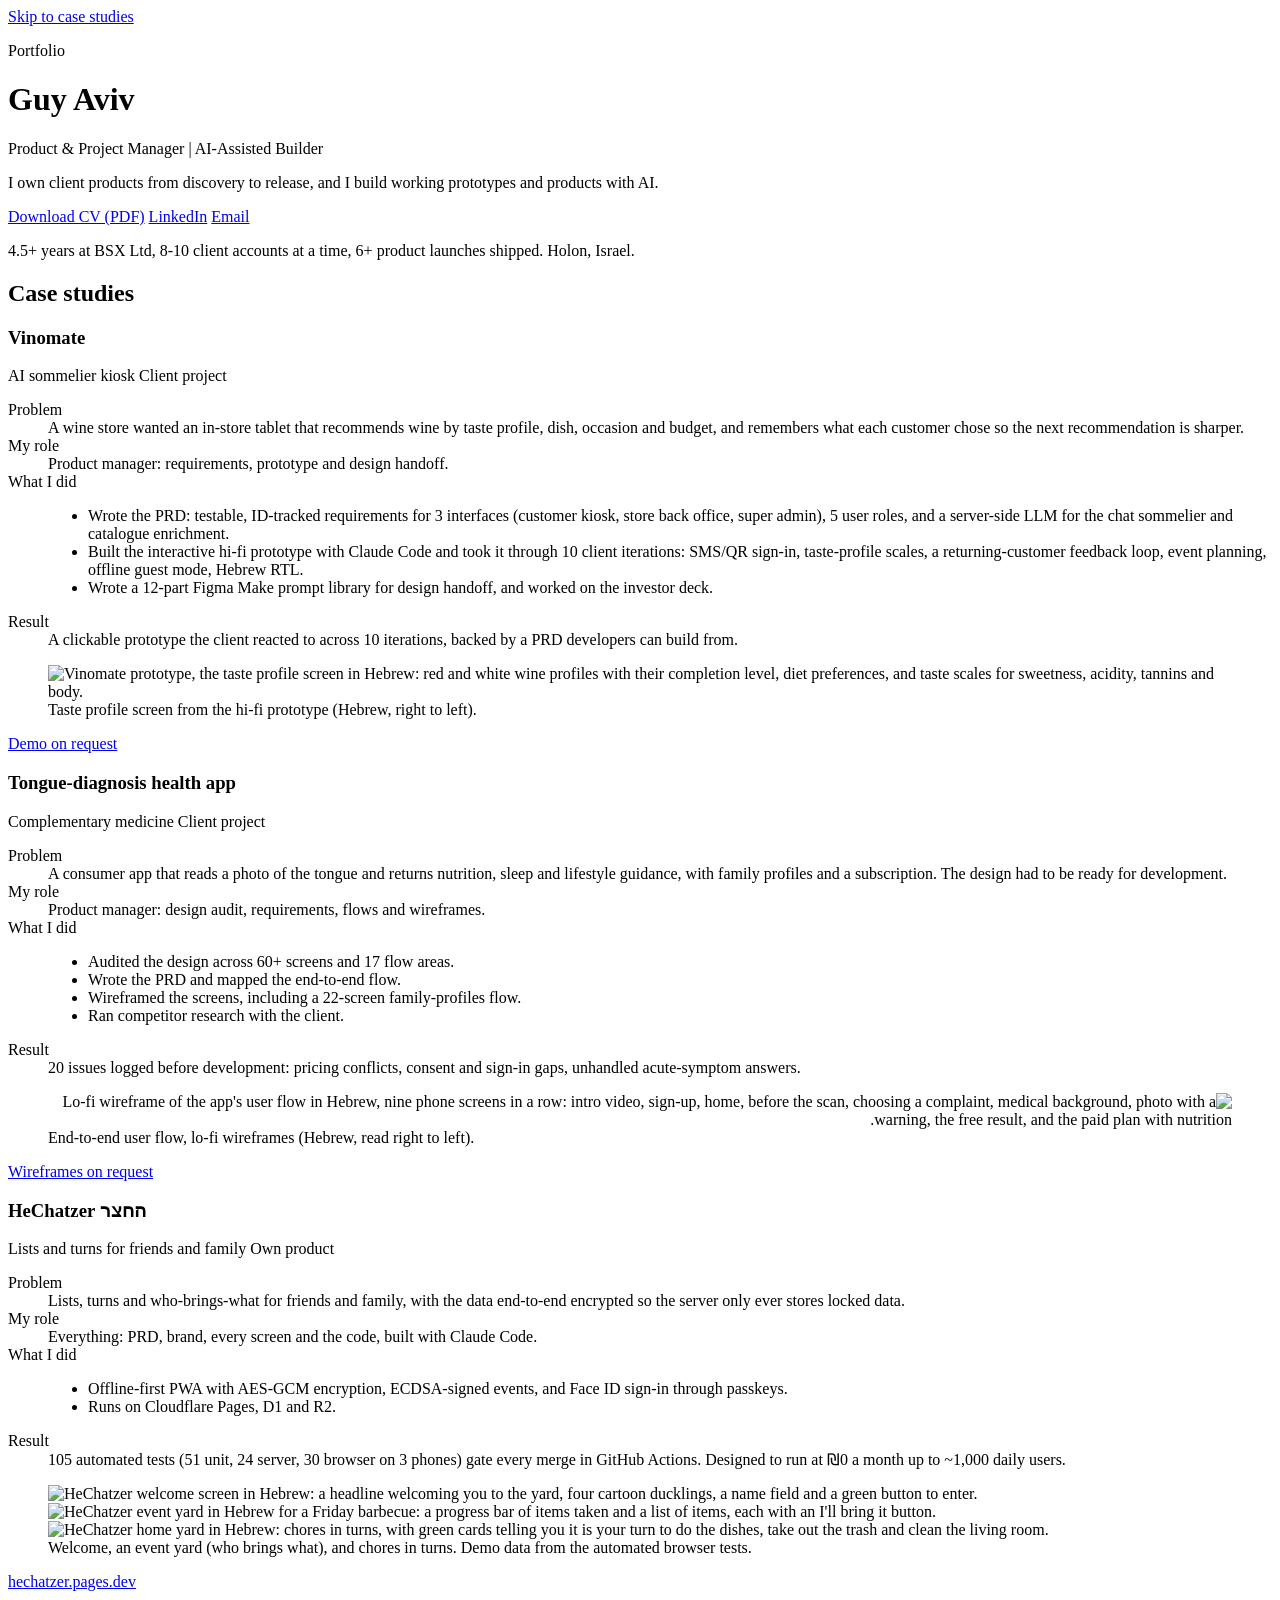
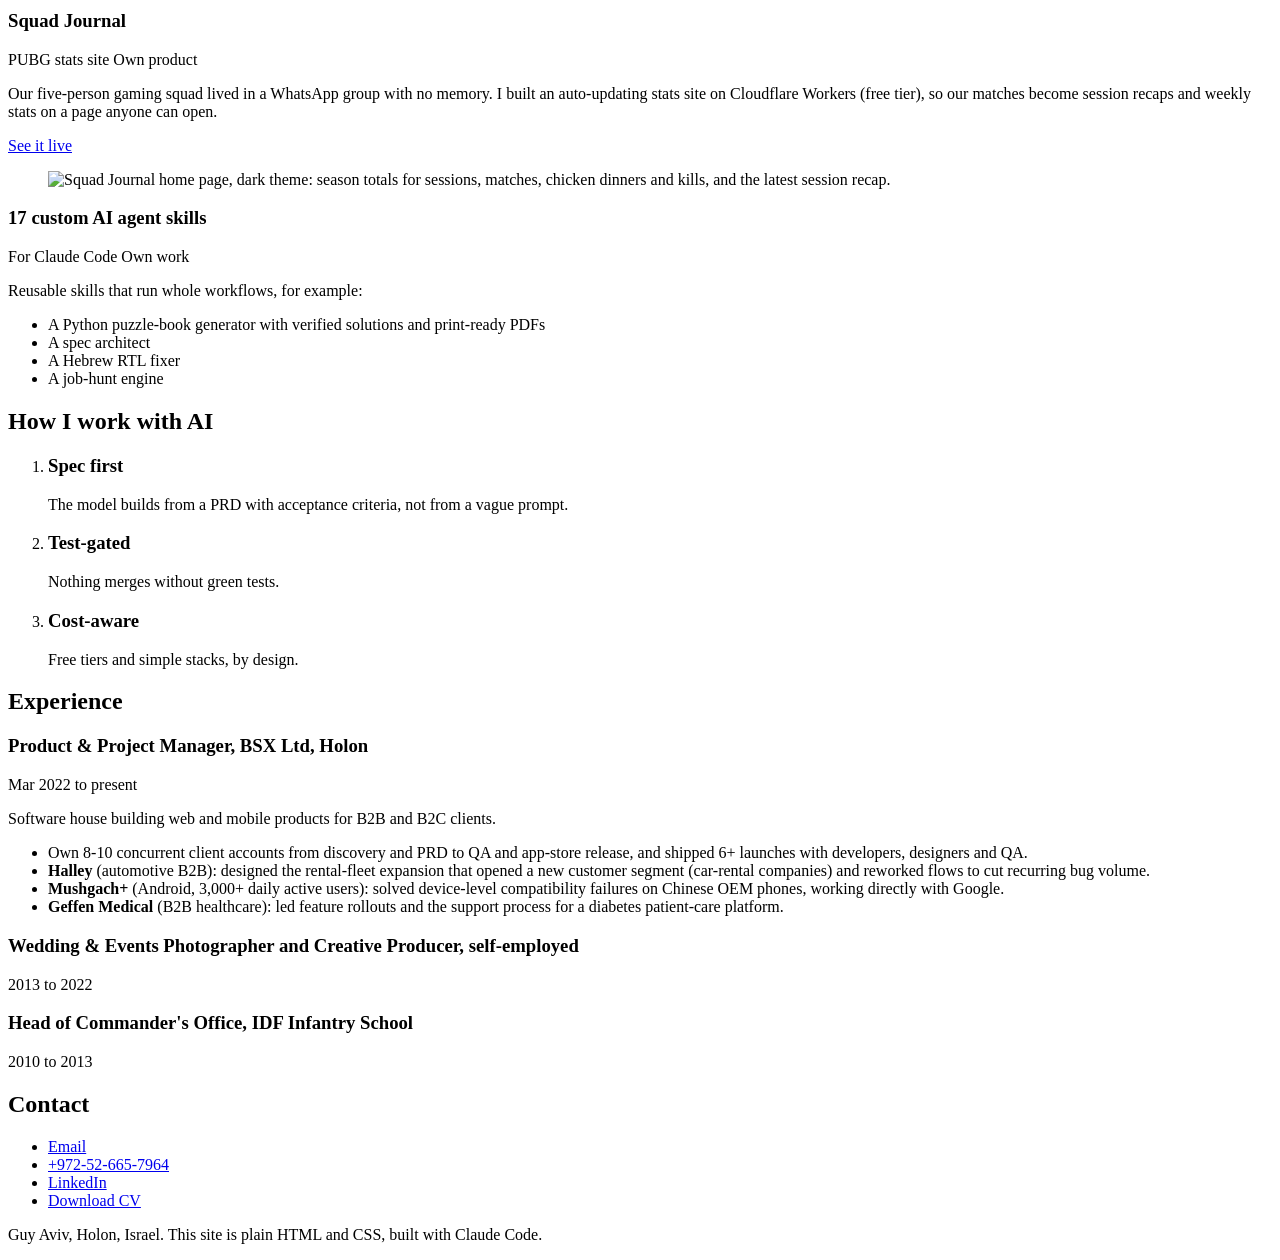
==== site/index.html @ 49d7bf49 "Updated CV PDF, compact Squad Journal card, 4.5+ years CV: years at BSX, the portfolio link as a cal" ====
<!doctype html>
<html lang="en" dir="ltr">
<head>
<meta charset="utf-8">
<meta name="viewport" content="width=device-width, initial-scale=1, viewport-fit=cover">
<title>Guy Aviv | Product &amp; Project Manager</title>
<meta name="description" content="Product and project manager who owns client products from discovery to release, and builds working prototypes and products with AI. Case studies: Vinomate, a tongue-diagnosis health app, HeChatzer, Squad Journal.">
<meta name="robots" content="noindex">
<meta name="theme-color" content="#ffffff">
<link rel="canonical" href="https://guyaviv.pages.dev/">
<meta property="og:type" content="website">
<meta property="og:url" content="https://guyaviv.pages.dev/">
<meta property="og:title" content="Guy Aviv | Product &amp; Project Manager, AI-Assisted Builder">
<meta property="og:description" content="I own client products from discovery to release, and I build working prototypes and products with AI. Case studies inside.">
<meta property="og:image" content="https://guyaviv.pages.dev/og.png">
<meta property="og:image:width" content="1200">
<meta property="og:image:height" content="630">
<meta property="og:image:alt" content="Guy Aviv, Product and Project Manager, AI-Assisted Builder">
<meta name="twitter:card" content="summary_large_image">
<link rel="icon" href="/favicon.svg" type="image/svg+xml">
<link rel="preconnect" href="https://fonts.googleapis.com">
<link rel="preconnect" href="https://fonts.gstatic.com" crossorigin>
<link rel="stylesheet" href="https://fonts.googleapis.com/css2?family=Inter:wght@400;500;600;700&amp;family=JetBrains+Mono:wght@400;500&amp;display=swap">
<link rel="stylesheet" href="/style.css">
<script defer src="/site.js"></script>
<script defer src="https://static.cloudflareinsights.com/beacon.min.js" data-cf-beacon='{"token": "af52354739e8443c9c1f51a5ee0d1eed"}'></script>
</head>
<body>
<a class="skip" href="#work">Skip to case studies</a>

<header class="hero wrap">
  <p class="label">Portfolio</p>
  <h1>Guy Aviv</h1>
  <p class="role">Product &amp; Project Manager | AI-Assisted Builder</p>
  <p class="lead">I own client products from discovery to release, and I build working prototypes and products with AI.</p>
  <div class="actions">
    <a class="btn primary" href="/Guy-Aviv-CV.pdf" download>Download CV (PDF)</a>
    <a class="btn" href="https://www.linkedin.com/in/guy-aviv-project-manager/" rel="noopener">LinkedIn</a>
    <a class="btn" href="#contact" data-mail>Email</a>
  </div>
  <p class="meta">4.5+ years at BSX Ltd, 8-10 client accounts at a time, 6+ product launches shipped. Holon, Israel.</p>
</header>

<main>
  <section id="work" class="wrap" aria-labelledby="work-h">
    <h2 id="work-h" class="label">Case studies</h2>

    <article class="case" aria-labelledby="c-vino">
      <div class="case-head">
        <h3 id="c-vino">Vinomate</h3>
        <p class="kind">AI sommelier kiosk <span class="tag">Client project</span></p>
      </div>
      <dl class="facts">
        <div><dt>Problem</dt><dd>A wine store wanted an in-store tablet that recommends wine by taste profile, dish, occasion and budget, and remembers what each customer chose so the next recommendation is sharper.</dd></div>
        <div><dt>My role</dt><dd>Product manager: requirements, prototype and design handoff.</dd></div>
        <div><dt>What I did</dt><dd>
          <ul>
            <li>Wrote the PRD: testable, ID-tracked requirements for 3 interfaces (customer kiosk, store back office, super admin), 5 user roles, and a server-side LLM for the chat sommelier and catalogue enrichment.</li>
            <li>Built the interactive hi-fi prototype with Claude Code and took it through 10 client iterations: SMS/QR sign-in, taste-profile scales, a returning-customer feedback loop, event planning, offline guest mode, Hebrew RTL.</li>
            <li>Wrote a 12-part Figma Make prompt library for design handoff, and worked on the investor deck.</li>
          </ul>
        </dd></div>
        <div><dt>Result</dt><dd>A clickable prototype the client reacted to across 10 iterations, backed by a PRD developers can build from.</dd></div>
      </dl>
      <figure class="shot tablet">
        <img src="/img/vinomate-taste-profile.webp" width="858" height="1144" loading="lazy" decoding="async"
             alt="Vinomate prototype, the taste profile screen in Hebrew: red and white wine profiles with their completion level, diet preferences, and taste scales for sweetness, acidity, tannins and body.">
        <figcaption>Taste profile screen from the hi-fi prototype (Hebrew, right to left).</figcaption>
      </figure>
      <p class="link"><a href="#contact" data-mail="Vinomate demo">Demo on request</a></p>
    </article>

    <article class="case" aria-labelledby="c-tongue">
      <div class="case-head">
        <h3 id="c-tongue">Tongue-diagnosis health app</h3>
        <p class="kind">Complementary medicine <span class="tag">Client project</span></p>
      </div>
      <dl class="facts">
        <div><dt>Problem</dt><dd>A consumer app that reads a photo of the tongue and returns nutrition, sleep and lifestyle guidance, with family profiles and a subscription. The design had to be ready for development.</dd></div>
        <div><dt>My role</dt><dd>Product manager: design audit, requirements, flows and wireframes.</dd></div>
        <div><dt>What I did</dt><dd>
          <ul>
            <li>Audited the design across 60+ screens and 17 flow areas.</li>
            <li>Wrote the PRD and mapped the end-to-end flow.</li>
            <li>Wireframed the screens, including a 22-screen family-profiles flow.</li>
            <li>Ran competitor research with the client.</li>
          </ul>
        </dd></div>
        <div><dt>Result</dt><dd>20 issues logged before development: pricing conflicts, consent and sign-in gaps, unhandled acute-symptom answers.</dd></div>
      </dl>
      <figure class="shot wide">
        <div class="scroller" dir="rtl" tabindex="0" role="region" aria-label="User flow wireframe, scrolls sideways on small screens">
        <img src="/img/tongue-flow-map.webp" width="1260" height="300" loading="lazy" decoding="async"
             alt="Lo-fi wireframe of the app's user flow in Hebrew, nine phone screens in a row: intro video, sign-up, home, before the scan, choosing a complaint, medical background, photo with a warning, the free result, and the paid plan with nutrition.">
        </div>
        <figcaption>End-to-end user flow, lo-fi wireframes (Hebrew, read right to left).</figcaption>
      </figure>
      <p class="link"><a href="#contact" data-mail="Tongue app wireframes">Wireframes on request</a></p>
    </article>

    <article class="case" aria-labelledby="c-chatzer">
      <div class="case-head">
        <h3 id="c-chatzer">HeChatzer <bdi lang="he">החצר</bdi></h3>
        <p class="kind">Lists and turns for friends and family <span class="tag own">Own product</span></p>
      </div>
      <dl class="facts">
        <div><dt>Problem</dt><dd>Lists, turns and who-brings-what for friends and family, with the data end-to-end encrypted so the server only ever stores locked data.</dd></div>
        <div><dt>My role</dt><dd>Everything: PRD, brand, every screen and the code, built with Claude Code.</dd></div>
        <div><dt>What I did</dt><dd>
          <ul>
            <li>Offline-first PWA with AES-GCM encryption, ECDSA-signed events, and Face ID sign-in through passkeys.</li>
            <li>Runs on Cloudflare Pages, D1 and R2.</li>
          </ul>
        </dd></div>
        <div><dt>Result</dt><dd>105 automated tests (51 unit, 24 server, 30 browser on 3 phones) gate every merge in GitHub Actions. Designed to run at ₪0 a month up to ~1,000 daily users.</dd></div>
      </dl>
      <figure class="shot phones">
        <img src="/img/hechatzer-welcome.webp" width="585" height="1266" loading="lazy" decoding="async"
             alt="HeChatzer welcome screen in Hebrew: a headline welcoming you to the yard, four cartoon ducklings, a name field and a green button to enter.">
        <img src="/img/hechatzer-event.webp" width="585" height="1266" loading="lazy" decoding="async"
             alt="HeChatzer event yard in Hebrew for a Friday barbecue: a progress bar of items taken and a list of items, each with an I'll bring it button.">
        <img src="/img/hechatzer-turns.webp" width="585" height="1266" loading="lazy" decoding="async"
             alt="HeChatzer home yard in Hebrew: chores in turns, with green cards telling you it is your turn to do the dishes, take out the trash and clean the living room.">
        <figcaption>Welcome, an event yard (who brings what), and chores in turns. Demo data from the automated browser tests.</figcaption>
      </figure>
      <p class="link"><a href="https://hechatzer.pages.dev/" rel="noopener">hechatzer.pages.dev</a></p>
    </article>

    <article class="case compact side" aria-labelledby="c-squad">
      <div>
        <div class="case-head">
          <h3 id="c-squad">Squad Journal</h3>
          <p class="kind">PUBG stats site <span class="tag own">Own product</span></p>
        </div>
        <p>Our five-person gaming squad lived in a WhatsApp group with no memory. I built an auto-updating stats site on Cloudflare Workers (free tier), so our matches become session recaps and weekly stats on a page anyone can open.</p>
        <p class="link"><a href="https://squad-journal.guyyyy15-web.workers.dev/" rel="noopener">See it live</a></p>
      </div>
      <figure class="shot">
        <img src="/img/squad-journal.webp" width="1600" height="1000" loading="lazy" decoding="async"
             alt="Squad Journal home page, dark theme: season totals for sessions, matches, chicken dinners and kills, and the latest session recap.">
      </figure>
    </article>

    <article class="case compact" aria-labelledby="c-skills">
      <div class="case-head">
        <h3 id="c-skills">17 custom AI agent skills</h3>
        <p class="kind">For Claude Code <span class="tag own">Own work</span></p>
      </div>
      <p>Reusable skills that run whole workflows, for example:</p>
      <ul class="pills">
        <li>A Python puzzle-book generator with verified solutions and print-ready PDFs</li>
        <li>A spec architect</li>
        <li>A Hebrew RTL fixer</li>
        <li>A job-hunt engine</li>
      </ul>
    </article>
  </section>

  <section id="ai" class="wrap" aria-labelledby="ai-h">
    <h2 id="ai-h" class="label">How I work with AI</h2>
    <ol class="principles">
      <li><h3>Spec first</h3><p>The model builds from a PRD with acceptance criteria, not from a vague prompt.</p></li>
      <li><h3>Test-gated</h3><p>Nothing merges without green tests.</p></li>
      <li><h3>Cost-aware</h3><p>Free tiers and simple stacks, by design.</p></li>
    </ol>
  </section>

  <section id="experience" class="wrap" aria-labelledby="exp-h">
    <h2 id="exp-h" class="label">Experience</h2>
    <div class="job">
      <div class="job-head">
        <h3>Product &amp; Project Manager, <span class="org">BSX Ltd, Holon</span></h3>
        <p class="when">Mar 2022 to present</p>
      </div>
      <p class="muted">Software house building web and mobile products for B2B and B2C clients.</p>
      <ul>
        <li>Own 8-10 concurrent client accounts from discovery and PRD to QA and app-store release, and shipped 6+ launches with developers, designers and QA.</li>
        <li><strong>Halley</strong> (automotive B2B): designed the rental-fleet expansion that opened a new customer segment (car-rental companies) and reworked flows to cut recurring bug volume.</li>
        <li><strong>Mushgach+</strong> (Android, 3,000+ daily active users): solved device-level compatibility failures on Chinese OEM phones, working directly with Google.</li>
        <li><strong>Geffen Medical</strong> (B2B healthcare): led feature rollouts and the support process for a diabetes patient-care platform.</li>
      </ul>
    </div>
    <div class="job">
      <div class="job-head">
        <h3>Wedding &amp; Events Photographer and Creative Producer, <span class="org">self-employed</span></h3>
        <p class="when">2013 to 2022</p>
      </div>
    </div>
    <div class="job">
      <div class="job-head">
        <h3>Head of Commander's Office, <span class="org">IDF Infantry School</span></h3>
        <p class="when">2010 to 2013</p>
      </div>
    </div>
  </section>
</main>

<footer id="contact" class="wrap">
  <h2 class="label">Contact</h2>
  <ul class="contact">
    <li><a href="#contact" data-mail>Email</a></li>
    <li><a href="tel:+972526657964">+972-52-665-7964</a></li>
    <li><a href="https://www.linkedin.com/in/guy-aviv-project-manager/" rel="noopener">LinkedIn</a></li>
    <li><a href="/Guy-Aviv-CV.pdf" download>Download CV</a></li>
  </ul>
  <p class="muted small">Guy Aviv, Holon, Israel. This site is plain HTML and CSS, built with Claude Code.</p>
</footer>
</body>
</html>
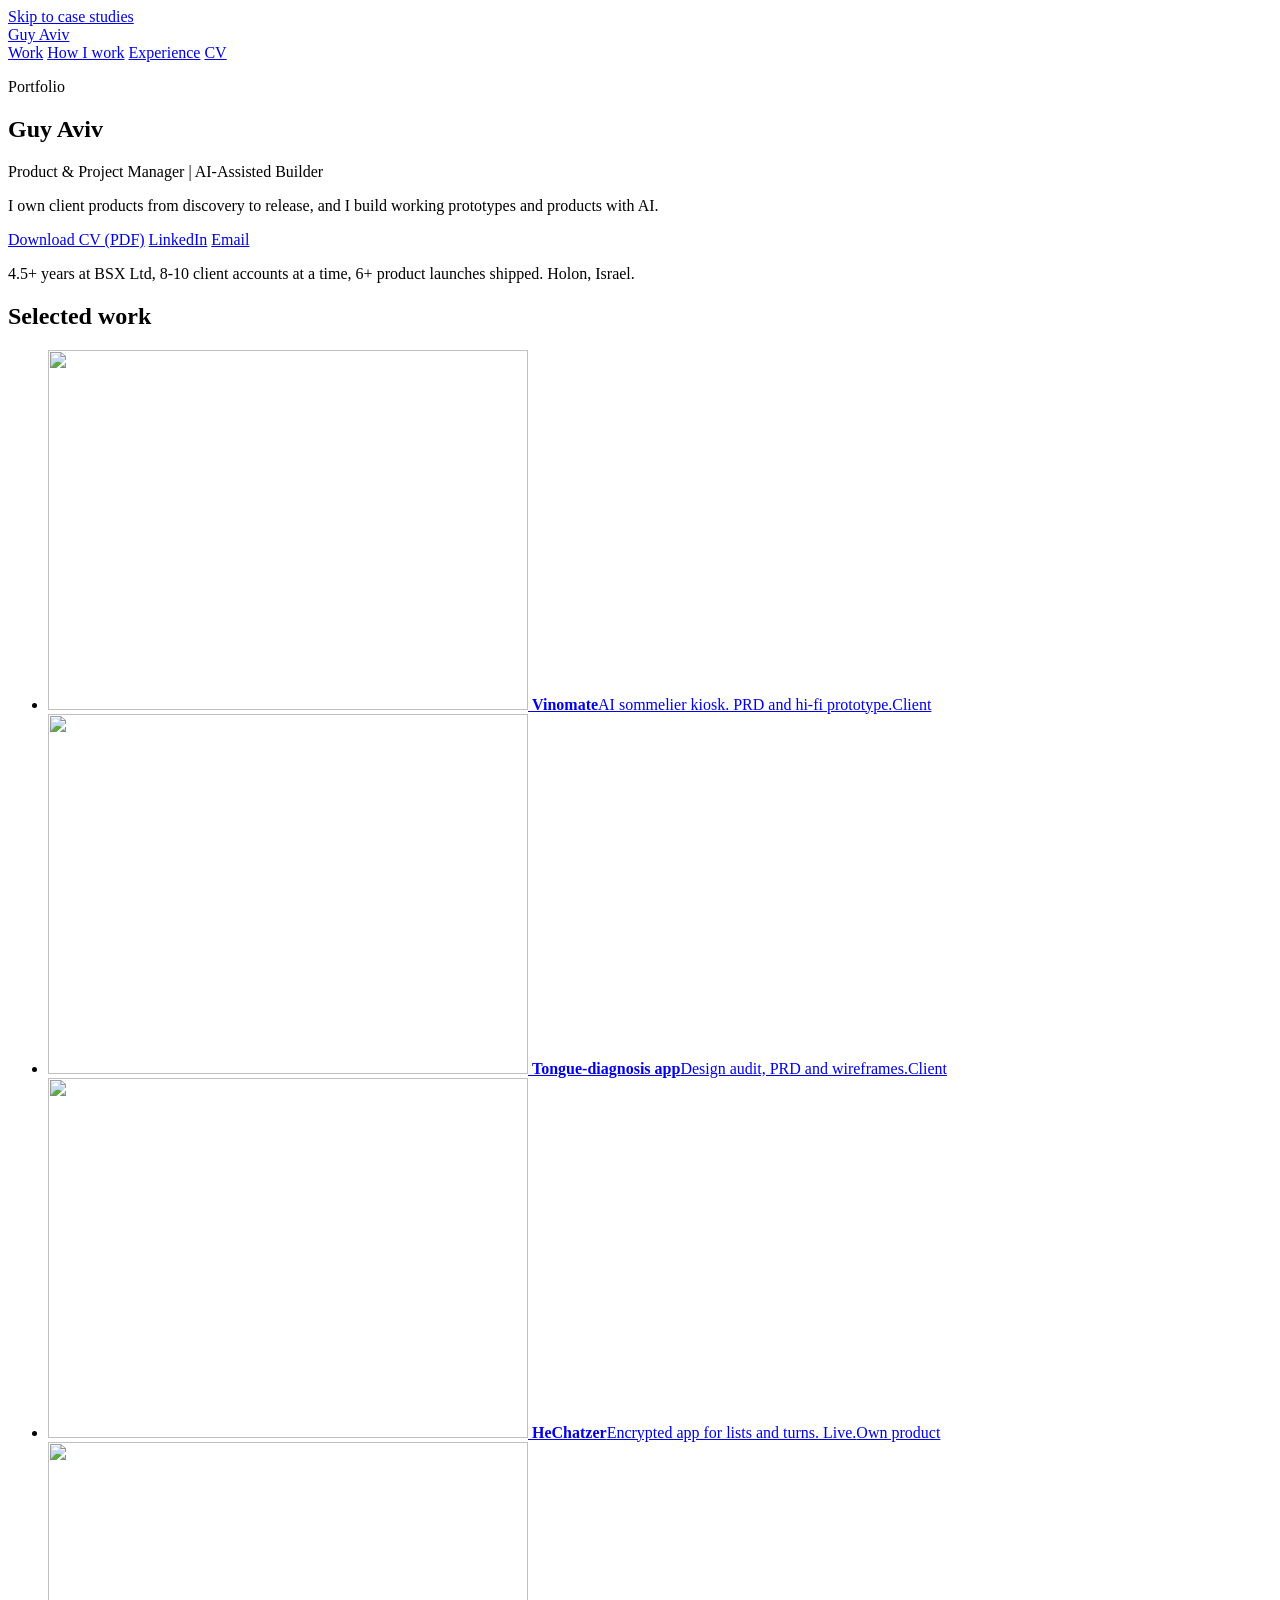
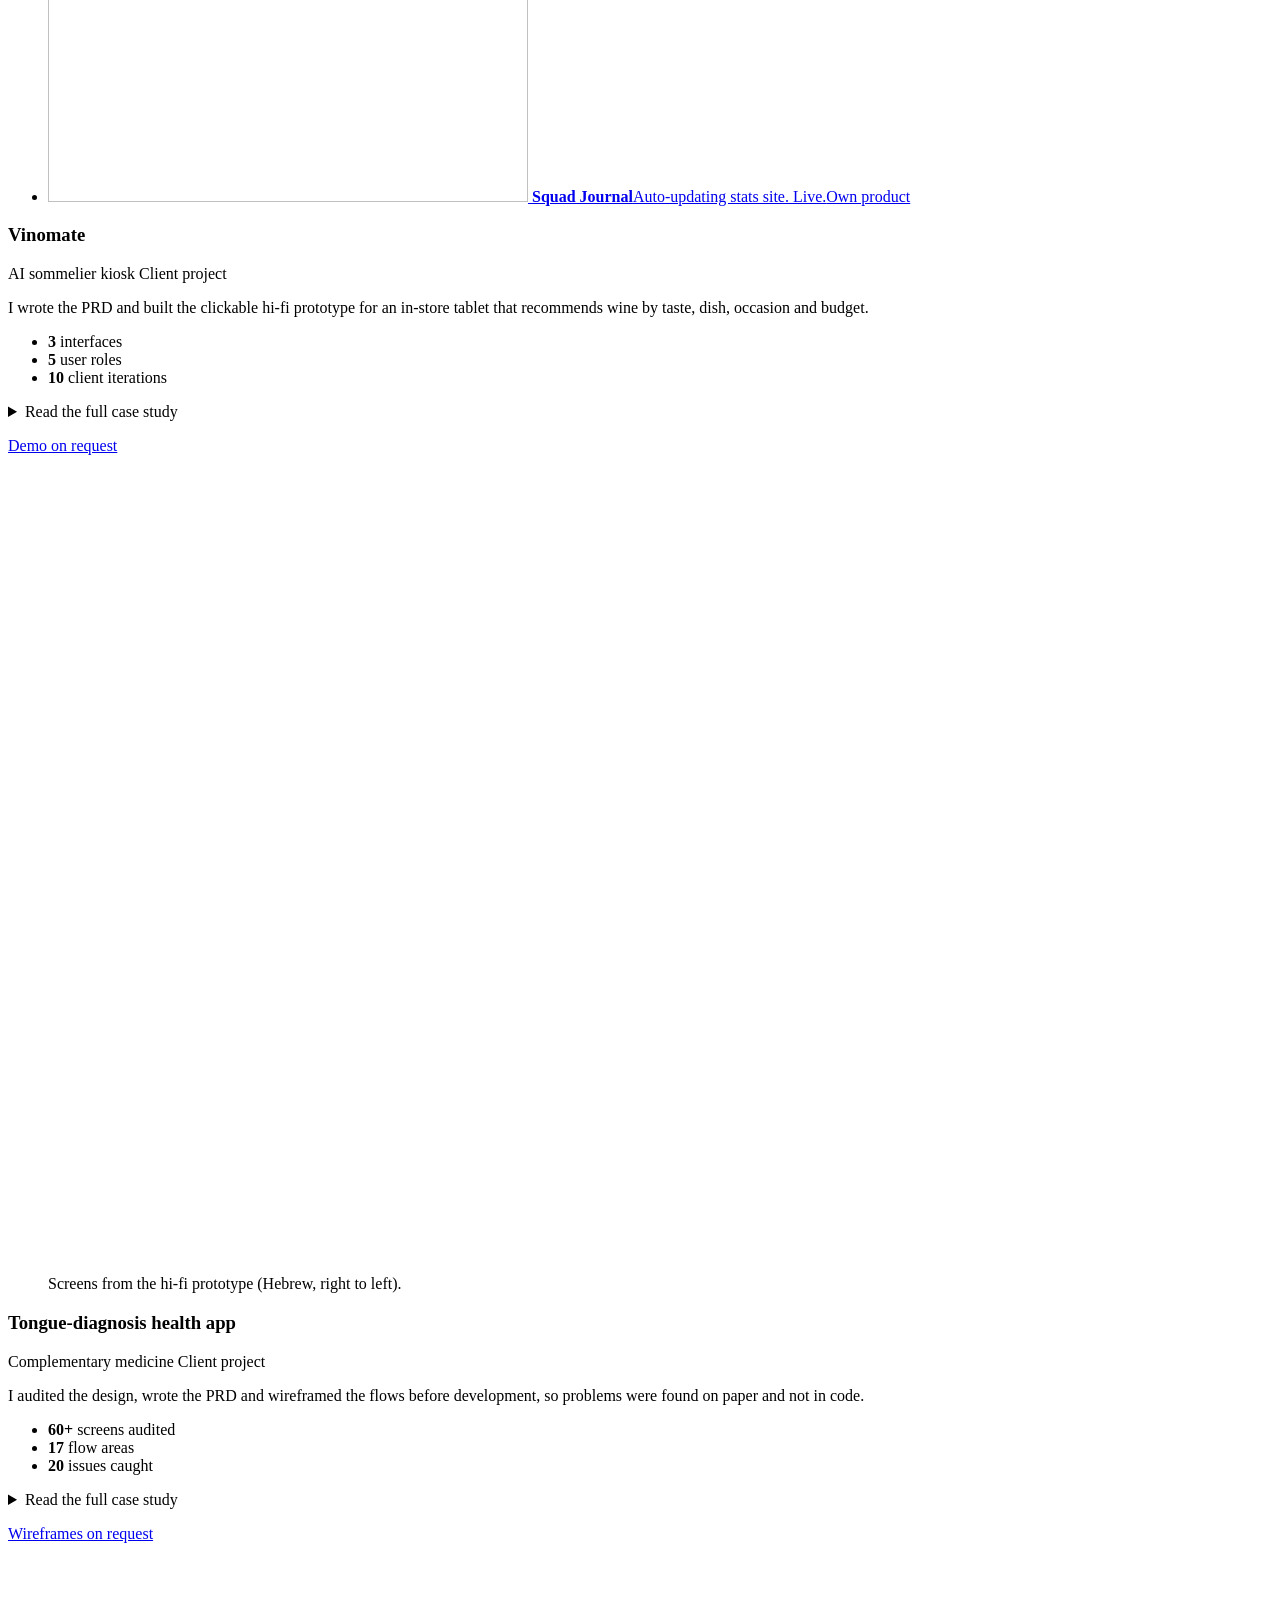
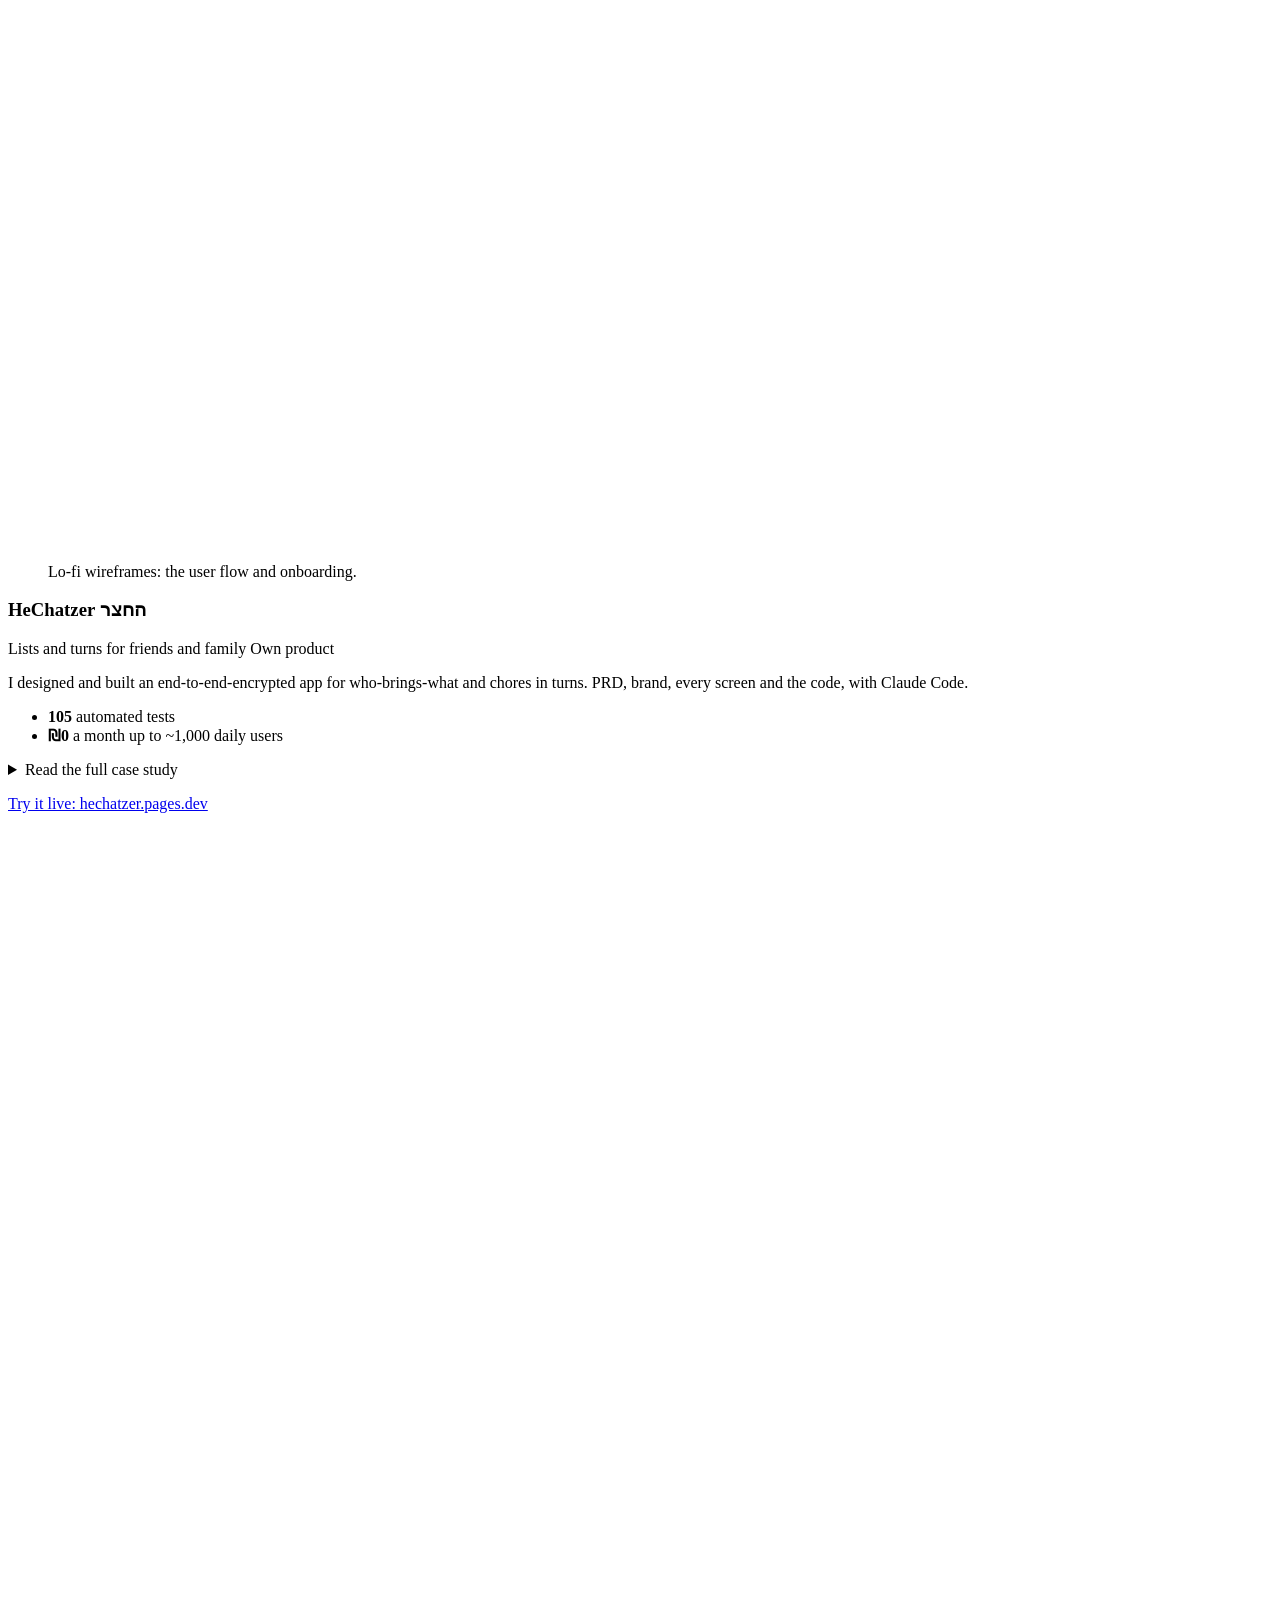
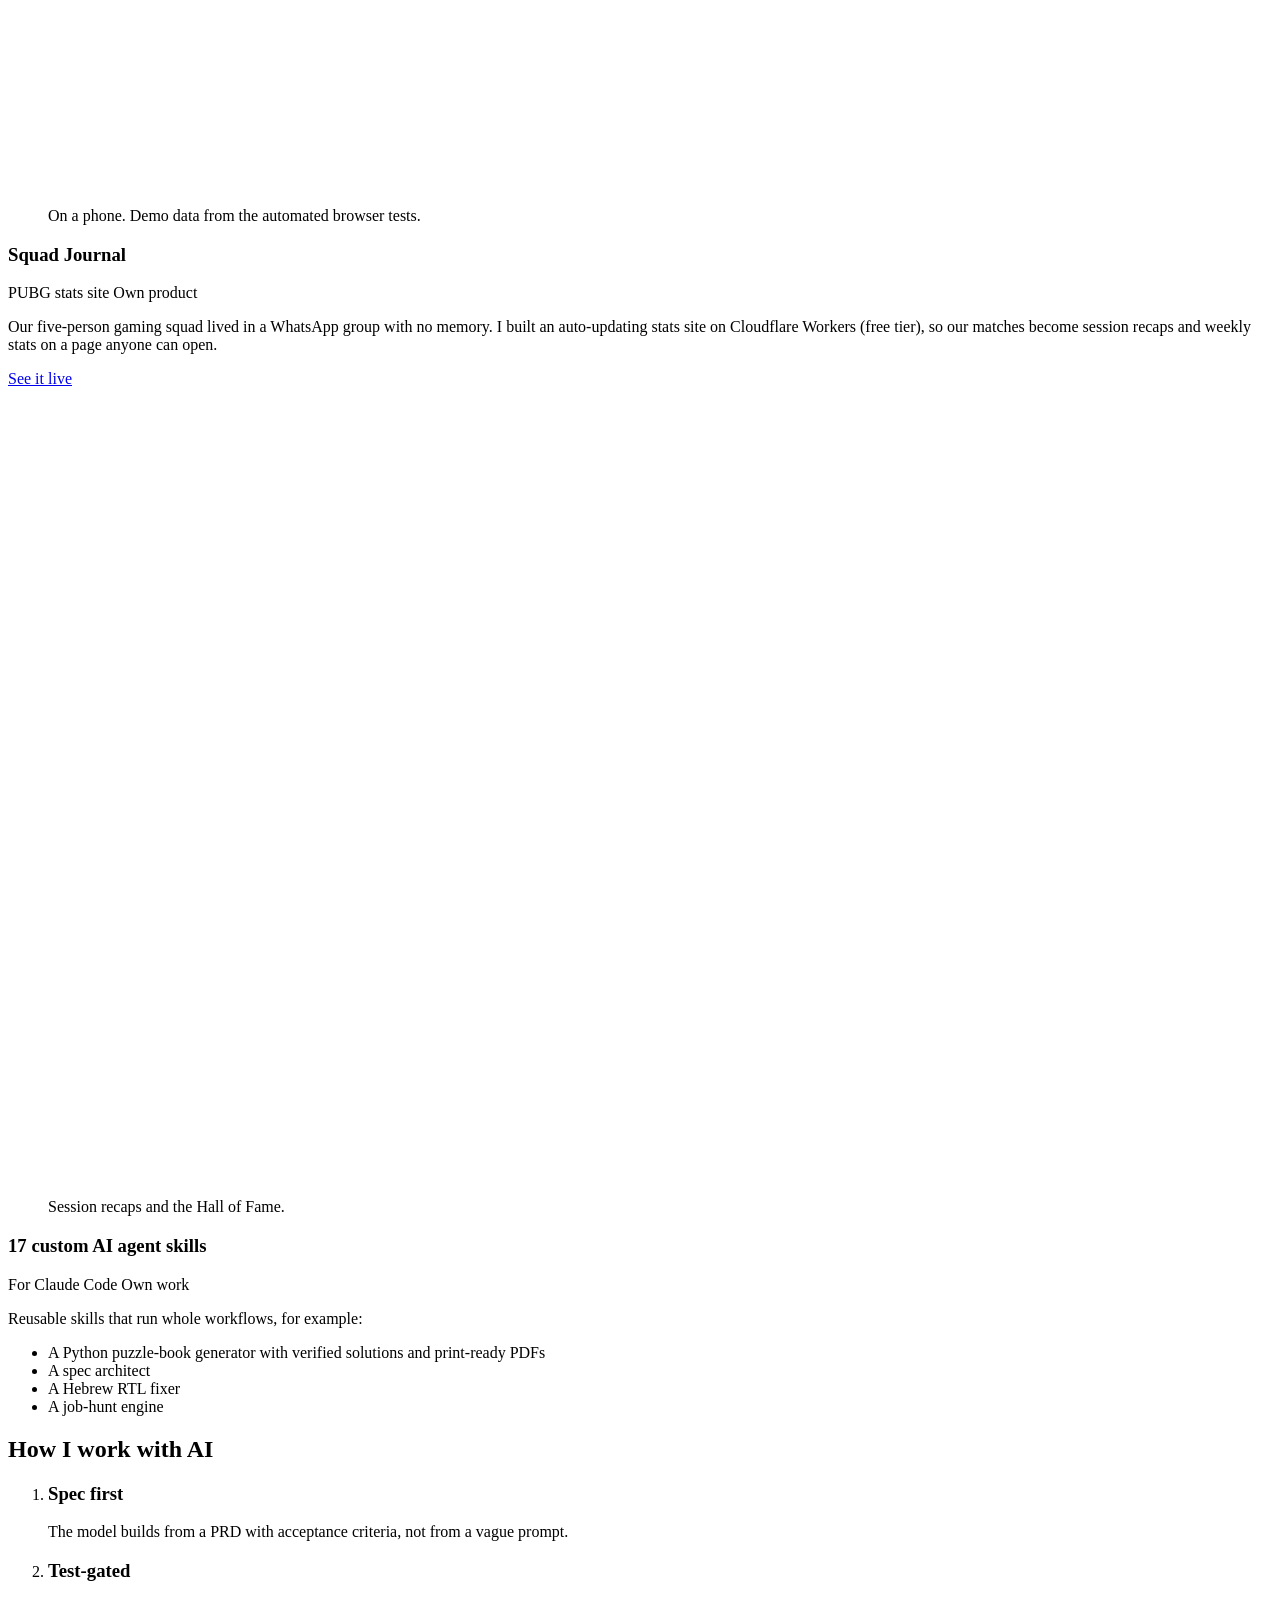
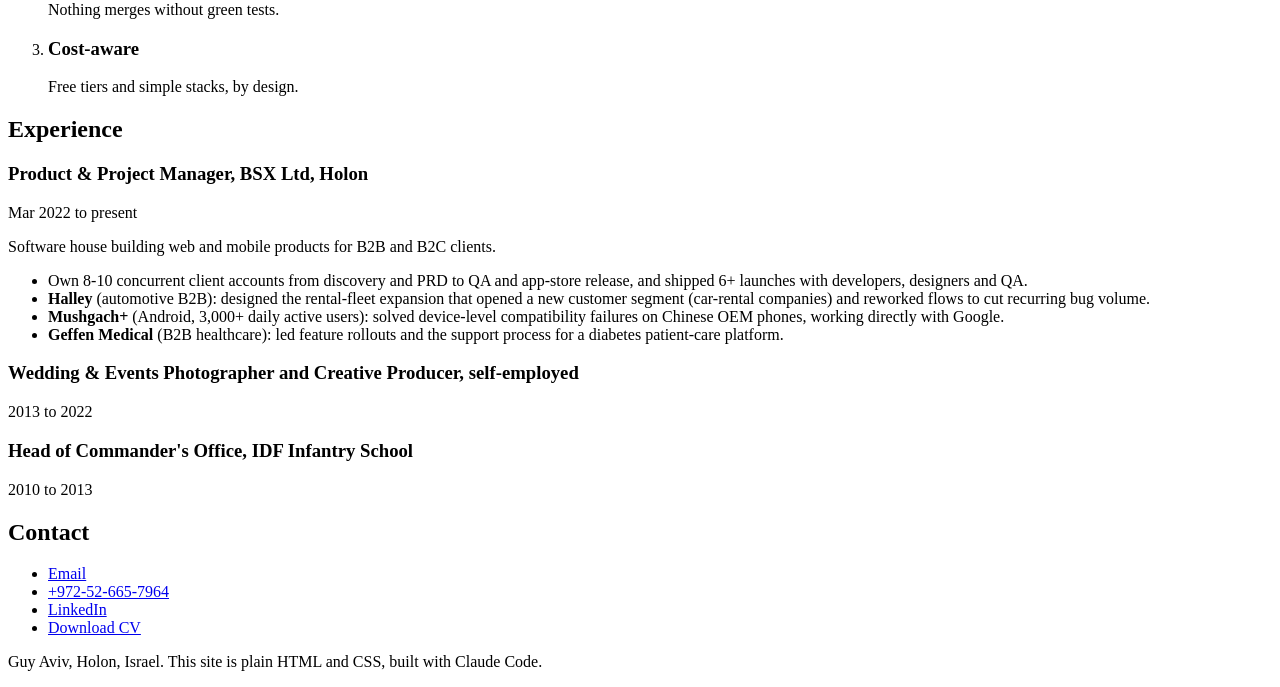
==== commit 9cf54735: "Easier to scan: top nav, overview tiles, short cards with clips Each case study now leads with one o" ====
--- a/site/index.html
+++ b/site/index.html
@@ -28,131 +28,187 @@
 <body>
 <a class="skip" href="#work">Skip to case studies</a>
 
-<header class="hero wrap">
-  <p class="label">Portfolio</p>
-  <h1>Guy Aviv</h1>
-  <p class="role">Product &amp; Project Manager | AI-Assisted Builder</p>
-  <p class="lead">I own client products from discovery to release, and I build working prototypes and products with AI.</p>
-  <div class="actions">
-    <a class="btn primary" href="/Guy-Aviv-CV.pdf" download>Download CV (PDF)</a>
-    <a class="btn" href="https://www.linkedin.com/in/guy-aviv-project-manager/" rel="noopener">LinkedIn</a>
-    <a class="btn" href="#contact" data-mail>Email</a>
+<header class="topbar">
+  <div class="wrap bar">
+    <a class="brand" href="#top">Guy Aviv</a>
+    <nav aria-label="Sections">
+      <a href="#work">Work</a>
+      <a class="hide-sm" href="#ai">How I work</a>
+      <a href="#experience">Experience</a>
+      <a class="btn small primary" href="/Guy-Aviv-CV.pdf" download>CV</a>
+    </nav>
   </div>
-  <p class="meta">4.5+ years at BSX Ltd, 8-10 client accounts at a time, 6+ product launches shipped. Holon, Israel.</p>
 </header>
 
-<main>
+<main id="top">
+  <section class="hero wrap" aria-labelledby="name">
+    <p class="label">Portfolio</p>
+    <h1 id="name">Guy Aviv</h1>
+    <p class="role">Product &amp; Project Manager | AI-Assisted Builder</p>
+    <p class="lead">I own client products from discovery to release, and I build working prototypes and products with AI.</p>
+    <div class="actions">
+      <a class="btn primary" href="/Guy-Aviv-CV.pdf" download>Download CV (PDF)</a>
+      <a class="btn" href="https://www.linkedin.com/in/guy-aviv-project-manager/" rel="noopener">LinkedIn</a>
+      <a class="btn" href="#contact" data-mail>Email</a>
+    </div>
+    <p class="meta">4.5+ years at BSX Ltd, 8-10 client accounts at a time, 6+ product launches shipped. Holon, Israel.</p>
+  </section>
+
   <section id="work" class="wrap" aria-labelledby="work-h">
-    <h2 id="work-h" class="label">Case studies</h2>
-
-    <article class="case" aria-labelledby="c-vino">
-      <div class="case-head">
+    <h2 id="work-h" class="label">Selected work</h2>
+    <ul class="tiles">
+      <li><a href="#vinomate">
+        <img src="/img/tile-vinomate.webp" width="480" height="360" alt="" data-decorative decoding="async">
+        <span class="tile-text"><strong>Vinomate</strong><span>AI sommelier kiosk. PRD and hi-fi prototype.</span><span class="tag">Client</span></span>
+      </a></li>
+      <li><a href="#tongue">
+        <img src="/img/tile-tongue.webp" width="480" height="360" alt="" data-decorative decoding="async">
+        <span class="tile-text"><strong>Tongue-diagnosis app</strong><span>Design audit, PRD and wireframes.</span><span class="tag">Client</span></span>
+      </a></li>
+      <li><a href="#hechatzer">
+        <img src="/img/tile-hechatzer.webp" width="480" height="360" alt="" data-decorative decoding="async">
+        <span class="tile-text"><strong>HeChatzer</strong><span>Encrypted app for lists and turns. Live.</span><span class="tag own">Own product</span></span>
+      </a></li>
+      <li><a href="#squad">
+        <img src="/img/tile-squad.webp" width="480" height="360" alt="" data-decorative decoding="async">
+        <span class="tile-text"><strong>Squad Journal</strong><span>Auto-updating stats site. Live.</span><span class="tag own">Own product</span></span>
+      </a></li>
+    </ul>
+
+    <article id="vinomate" class="case" aria-labelledby="c-vino">
+      <div class="case-text">
         <h3 id="c-vino">Vinomate</h3>
         <p class="kind">AI sommelier kiosk <span class="tag">Client project</span></p>
-      </div>
-      <dl class="facts">
-        <div><dt>Problem</dt><dd>A wine store wanted an in-store tablet that recommends wine by taste profile, dish, occasion and budget, and remembers what each customer chose so the next recommendation is sharper.</dd></div>
-        <div><dt>My role</dt><dd>Product manager: requirements, prototype and design handoff.</dd></div>
-        <div><dt>What I did</dt><dd>
-          <ul>
-            <li>Wrote the PRD: testable, ID-tracked requirements for 3 interfaces (customer kiosk, store back office, super admin), 5 user roles, and a server-side LLM for the chat sommelier and catalogue enrichment.</li>
-            <li>Built the interactive hi-fi prototype with Claude Code and took it through 10 client iterations: SMS/QR sign-in, taste-profile scales, a returning-customer feedback loop, event planning, offline guest mode, Hebrew RTL.</li>
-            <li>Wrote a 12-part Figma Make prompt library for design handoff, and worked on the investor deck.</li>
-          </ul>
-        </dd></div>
-        <div><dt>Result</dt><dd>A clickable prototype the client reacted to across 10 iterations, backed by a PRD developers can build from.</dd></div>
-      </dl>
-      <figure class="shot tablet">
-        <img src="/img/vinomate-taste-profile.webp" width="858" height="1144" loading="lazy" decoding="async"
-             alt="Vinomate prototype, the taste profile screen in Hebrew: red and white wine profiles with their completion level, diet preferences, and taste scales for sweetness, acidity, tannins and body.">
-        <figcaption>Taste profile screen from the hi-fi prototype (Hebrew, right to left).</figcaption>
-      </figure>
-      <p class="link"><a href="#contact" data-mail="Vinomate demo">Demo on request</a></p>
-    </article>
-
-    <article class="case" aria-labelledby="c-tongue">
-      <div class="case-head">
+        <p class="outcome">I wrote the PRD and built the clickable hi-fi prototype for an in-store tablet that recommends wine by taste, dish, occasion and budget.</p>
+        <ul class="stats">
+          <li><b>3</b> interfaces</li>
+          <li><b>5</b> user roles</li>
+          <li><b>10</b> client iterations</li>
+        </ul>
+        <details>
+          <summary>Read the full case study</summary>
+          <dl class="facts">
+            <div><dt>Problem</dt><dd>A wine store wanted an in-store tablet that recommends wine by taste profile, dish, occasion and budget, and remembers what each customer chose so the next recommendation is sharper.</dd></div>
+            <div><dt>My role</dt><dd>Product manager: requirements, prototype and design handoff.</dd></div>
+            <div><dt>What I did</dt><dd>
+              <ul>
+                <li>Wrote the PRD: testable, ID-tracked requirements for 3 interfaces (customer kiosk, store back office, super admin), 5 user roles, and a server-side LLM for the chat sommelier and catalogue enrichment.</li>
+                <li>Built the interactive hi-fi prototype with Claude Code and took it through 10 client iterations: SMS/QR sign-in, taste-profile scales, a returning-customer feedback loop, event planning, offline guest mode, Hebrew RTL.</li>
+                <li>Wrote a 12-part Figma Make prompt library for design handoff, and worked on the investor deck.</li>
+              </ul>
+            </dd></div>
+            <div><dt>Result</dt><dd>A clickable prototype the client reacted to across 10 iterations, backed by a PRD developers can build from.</dd></div>
+          </dl>
+        </details>
+        <p class="link"><a href="#contact" data-mail="Vinomate demo">Demo on request</a></p>
+      </div>
+      <figure class="media tablet">
+        <video class="clip" muted loop playsinline preload="none" width="600" height="800" poster="/video/vinomate-poster.webp"
+               aria-label="Vinomate prototype in Hebrew: splash screen, choosing favourite fruits, the taste profile, event planning, the chat sommelier, and the Israel wine-region map." data-src="/video/vinomate.mp4" data-name="Vinomate"></video>
+        <figcaption>Screens from the hi-fi prototype (Hebrew, right to left).</figcaption>
+      </figure>
+    </article>
+
+    <article id="tongue" class="case" aria-labelledby="c-tongue">
+      <div class="case-text">
         <h3 id="c-tongue">Tongue-diagnosis health app</h3>
         <p class="kind">Complementary medicine <span class="tag">Client project</span></p>
-      </div>
-      <dl class="facts">
-        <div><dt>Problem</dt><dd>A consumer app that reads a photo of the tongue and returns nutrition, sleep and lifestyle guidance, with family profiles and a subscription. The design had to be ready for development.</dd></div>
-        <div><dt>My role</dt><dd>Product manager: design audit, requirements, flows and wireframes.</dd></div>
-        <div><dt>What I did</dt><dd>
-          <ul>
-            <li>Audited the design across 60+ screens and 17 flow areas.</li>
-            <li>Wrote the PRD and mapped the end-to-end flow.</li>
-            <li>Wireframed the screens, including a 22-screen family-profiles flow.</li>
-            <li>Ran competitor research with the client.</li>
-          </ul>
-        </dd></div>
-        <div><dt>Result</dt><dd>20 issues logged before development: pricing conflicts, consent and sign-in gaps, unhandled acute-symptom answers.</dd></div>
-      </dl>
-      <figure class="shot wide">
-        <div class="scroller" dir="rtl" tabindex="0" role="region" aria-label="User flow wireframe, scrolls sideways on small screens">
-        <img src="/img/tongue-flow-map.webp" width="1260" height="300" loading="lazy" decoding="async"
-             alt="Lo-fi wireframe of the app's user flow in Hebrew, nine phone screens in a row: intro video, sign-up, home, before the scan, choosing a complaint, medical background, photo with a warning, the free result, and the paid plan with nutrition.">
-        </div>
-        <figcaption>End-to-end user flow, lo-fi wireframes (Hebrew, read right to left).</figcaption>
-      </figure>
-      <p class="link"><a href="#contact" data-mail="Tongue app wireframes">Wireframes on request</a></p>
-    </article>
-
-    <article class="case" aria-labelledby="c-chatzer">
-      <div class="case-head">
+        <p class="outcome">I audited the design, wrote the PRD and wireframed the flows before development, so problems were found on paper and not in code.</p>
+        <ul class="stats">
+          <li><b>60+</b> screens audited</li>
+          <li><b>17</b> flow areas</li>
+          <li><b>20</b> issues caught</li>
+        </ul>
+        <details>
+          <summary>Read the full case study</summary>
+          <dl class="facts">
+            <div><dt>Problem</dt><dd>A consumer app that reads a photo of the tongue and returns nutrition, sleep and lifestyle guidance, with family profiles and a subscription. The design had to be ready for development.</dd></div>
+            <div><dt>My role</dt><dd>Product manager: design audit, requirements, flows and wireframes.</dd></div>
+            <div><dt>What I did</dt><dd>
+              <ul>
+                <li>Audited the design across 60+ screens and 17 flow areas.</li>
+                <li>Wrote the PRD and mapped the end-to-end flow.</li>
+                <li>Wireframed the screens, including a 22-screen family-profiles flow.</li>
+                <li>Ran competitor research with the client.</li>
+              </ul>
+            </dd></div>
+            <div><dt>Result</dt><dd>20 issues logged before development: pricing conflicts, consent and sign-in gaps, unhandled acute-symptom answers.</dd></div>
+          </dl>
+          <figure class="shot">
+            <div class="scroller" dir="rtl" tabindex="0" role="region" aria-label="User flow wireframe, scrolls sideways on small screens">
+              <img src="/img/tongue-flow-map.webp" width="1260" height="300" loading="lazy" decoding="async"
+                   alt="Lo-fi wireframe of the app's user flow in Hebrew, nine phone screens in a row: intro video, sign-up, home, before the scan, choosing a complaint, medical background, photo with a warning, the free result, and the paid plan with nutrition.">
+            </div>
+            <figcaption>The whole user flow on one line (Hebrew, read right to left).</figcaption>
+          </figure>
+        </details>
+        <p class="link"><a href="#contact" data-mail="Tongue app wireframes">Wireframes on request</a></p>
+      </div>
+      <figure class="media wide">
+        <video class="clip" muted loop playsinline preload="none" width="800" height="600" poster="/video/tongue-poster.webp"
+               aria-label="Lo-fi wireframes in Hebrew: a pan along the user flow from intro video to the paid plan, then the three onboarding screens." data-src="/video/tongue.mp4" data-name="tongue app wireframes"></video>
+        <figcaption>Lo-fi wireframes: the user flow and onboarding.</figcaption>
+      </figure>
+    </article>
+
+    <article id="hechatzer" class="case" aria-labelledby="c-chatzer">
+      <div class="case-text">
         <h3 id="c-chatzer">HeChatzer <bdi lang="he">החצר</bdi></h3>
         <p class="kind">Lists and turns for friends and family <span class="tag own">Own product</span></p>
-      </div>
-      <dl class="facts">
-        <div><dt>Problem</dt><dd>Lists, turns and who-brings-what for friends and family, with the data end-to-end encrypted so the server only ever stores locked data.</dd></div>
-        <div><dt>My role</dt><dd>Everything: PRD, brand, every screen and the code, built with Claude Code.</dd></div>
-        <div><dt>What I did</dt><dd>
-          <ul>
-            <li>Offline-first PWA with AES-GCM encryption, ECDSA-signed events, and Face ID sign-in through passkeys.</li>
-            <li>Runs on Cloudflare Pages, D1 and R2.</li>
-          </ul>
-        </dd></div>
-        <div><dt>Result</dt><dd>105 automated tests (51 unit, 24 server, 30 browser on 3 phones) gate every merge in GitHub Actions. Designed to run at ₪0 a month up to ~1,000 daily users.</dd></div>
-      </dl>
-      <figure class="shot phones">
-        <img src="/img/hechatzer-welcome.webp" width="585" height="1266" loading="lazy" decoding="async"
-             alt="HeChatzer welcome screen in Hebrew: a headline welcoming you to the yard, four cartoon ducklings, a name field and a green button to enter.">
-        <img src="/img/hechatzer-event.webp" width="585" height="1266" loading="lazy" decoding="async"
-             alt="HeChatzer event yard in Hebrew for a Friday barbecue: a progress bar of items taken and a list of items, each with an I'll bring it button.">
-        <img src="/img/hechatzer-turns.webp" width="585" height="1266" loading="lazy" decoding="async"
-             alt="HeChatzer home yard in Hebrew: chores in turns, with green cards telling you it is your turn to do the dishes, take out the trash and clean the living room.">
-        <figcaption>Welcome, an event yard (who brings what), and chores in turns. Demo data from the automated browser tests.</figcaption>
-      </figure>
-      <p class="link"><a href="https://hechatzer.pages.dev/" rel="noopener">hechatzer.pages.dev</a></p>
-    </article>
-
-    <article class="case compact side" aria-labelledby="c-squad">
-      <div>
-        <div class="case-head">
-          <h3 id="c-squad">Squad Journal</h3>
-          <p class="kind">PUBG stats site <span class="tag own">Own product</span></p>
-        </div>
-        <p>Our five-person gaming squad lived in a WhatsApp group with no memory. I built an auto-updating stats site on Cloudflare Workers (free tier), so our matches become session recaps and weekly stats on a page anyone can open.</p>
+        <p class="outcome">I designed and built an end-to-end-encrypted app for who-brings-what and chores in turns. PRD, brand, every screen and the code, with Claude Code.</p>
+        <ul class="stats">
+          <li><b>105</b> automated tests</li>
+          <li><b>₪0</b> a month up to ~1,000 daily users</li>
+        </ul>
+        <details>
+          <summary>Read the full case study</summary>
+          <dl class="facts">
+            <div><dt>Problem</dt><dd>Lists, turns and who-brings-what for friends and family, with the data end-to-end encrypted so the server only ever stores locked data.</dd></div>
+            <div><dt>My role</dt><dd>Everything: PRD, brand, every screen and the code, built with Claude Code.</dd></div>
+            <div><dt>What I did</dt><dd>
+              <ul>
+                <li>Offline-first PWA with AES-GCM encryption, ECDSA-signed events, and Face ID sign-in through passkeys.</li>
+                <li>Runs on Cloudflare Pages, D1 and R2.</li>
+              </ul>
+            </dd></div>
+            <div><dt>Result</dt><dd>105 automated tests (51 unit, 24 server, 30 browser on 3 phones) gate every merge in GitHub Actions. Designed to run at ₪0 a month up to ~1,000 daily users.</dd></div>
+          </dl>
+        </details>
+        <p class="link"><a href="https://hechatzer.pages.dev/" rel="noopener">Try it live: hechatzer.pages.dev</a></p>
+      </div>
+      <figure class="media phone">
+        <video class="clip" muted loop playsinline preload="none" width="450" height="974" poster="/video/hechatzer-poster.webp"
+               aria-label="HeChatzer on a phone, in Hebrew: the welcome screen, my yards, an event list, taking an item with a duckling animation, the full list, chores in turns, and my day." data-src="/video/hechatzer.mp4" data-name="HeChatzer"></video>
+        <figcaption>On a phone. Demo data from the automated browser tests.</figcaption>
+      </figure>
+    </article>
+
+    <article id="squad" class="case" aria-labelledby="c-squad">
+      <div class="case-text">
+        <h3 id="c-squad">Squad Journal</h3>
+        <p class="kind">PUBG stats site <span class="tag own">Own product</span></p>
+        <p class="outcome">Our five-person gaming squad lived in a WhatsApp group with no memory. I built an auto-updating stats site on Cloudflare Workers (free tier), so our matches become session recaps and weekly stats on a page anyone can open.</p>
         <p class="link"><a href="https://squad-journal.guyyyy15-web.workers.dev/" rel="noopener">See it live</a></p>
       </div>
-      <figure class="shot">
-        <img src="/img/squad-journal.webp" width="1600" height="1000" loading="lazy" decoding="async"
-             alt="Squad Journal home page, dark theme: season totals for sessions, matches, chicken dinners and kills, and the latest session recap.">
+      <figure class="media">
+        <video class="clip" muted loop playsinline preload="none" width="600" height="790" poster="/video/squad-poster.webp"
+               aria-label="Squad Journal, dark theme: scrolling through session recaps, then the Hall of Fame with ranks and best duos." data-src="/video/squad.mp4" data-name="Squad Journal"></video>
+        <figcaption>Session recaps and the Hall of Fame.</figcaption>
       </figure>
     </article>
 
     <article class="case compact" aria-labelledby="c-skills">
-      <div class="case-head">
+      <div class="case-text">
         <h3 id="c-skills">17 custom AI agent skills</h3>
         <p class="kind">For Claude Code <span class="tag own">Own work</span></p>
-      </div>
-      <p>Reusable skills that run whole workflows, for example:</p>
-      <ul class="pills">
-        <li>A Python puzzle-book generator with verified solutions and print-ready PDFs</li>
-        <li>A spec architect</li>
-        <li>A Hebrew RTL fixer</li>
-        <li>A job-hunt engine</li>
-      </ul>
+        <p>Reusable skills that run whole workflows, for example:</p>
+        <ul class="pills">
+          <li>A Python puzzle-book generator with verified solutions and print-ready PDFs</li>
+          <li>A spec architect</li>
+          <li>A Hebrew RTL fixer</li>
+          <li>A job-hunt engine</li>
+        </ul>
+      </div>
     </article>
   </section>
 
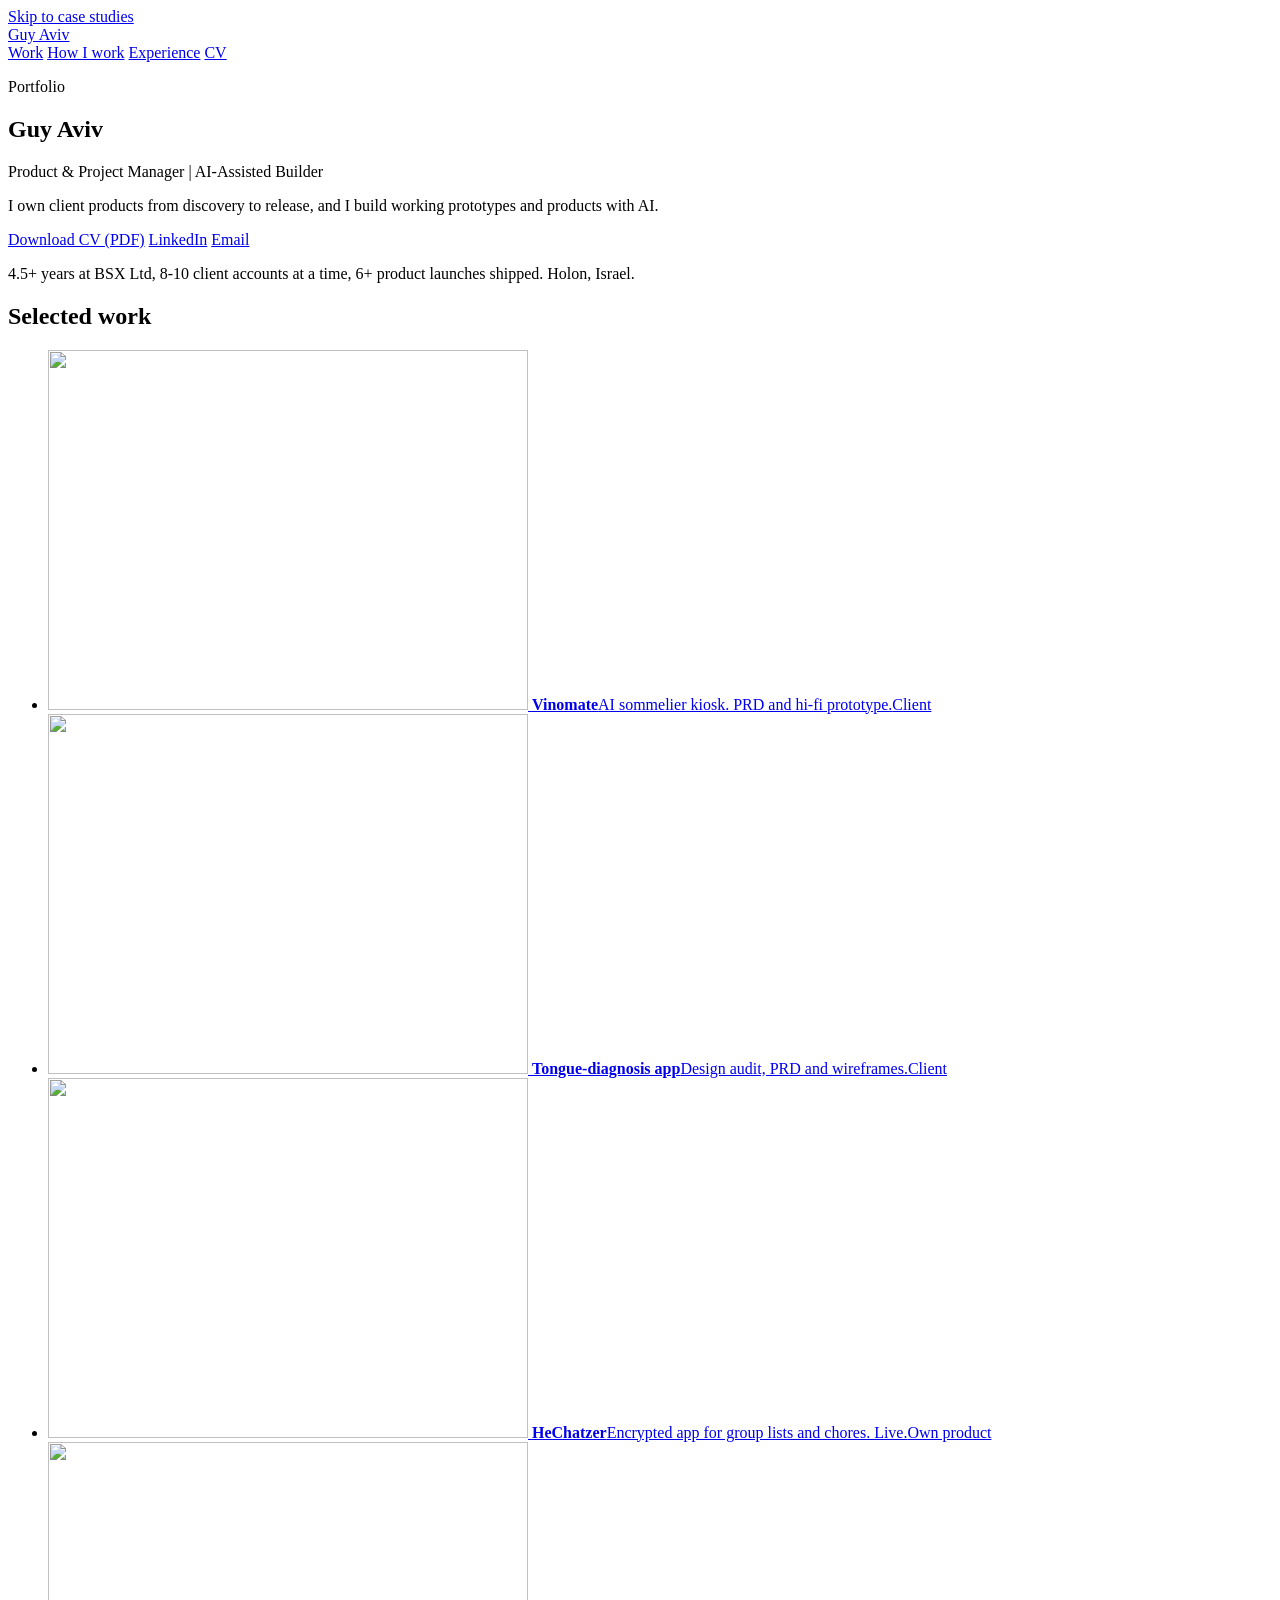
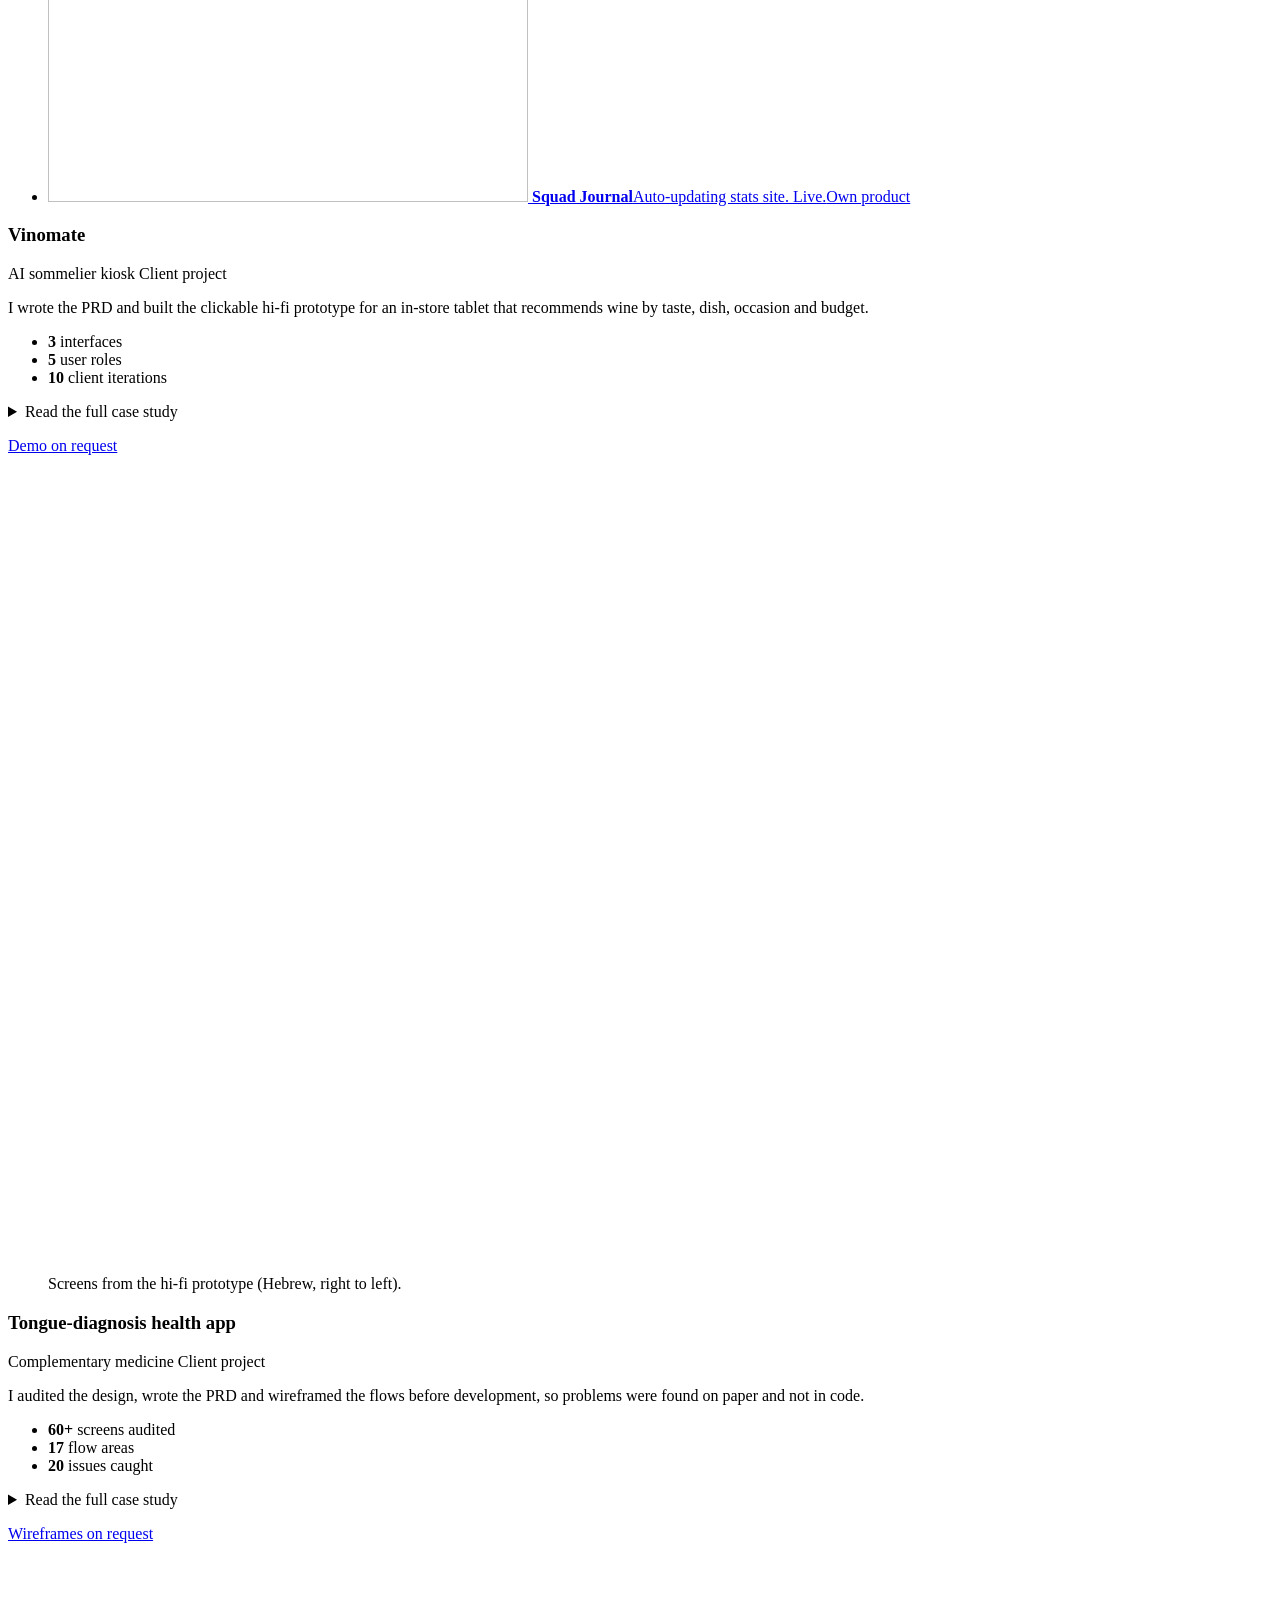
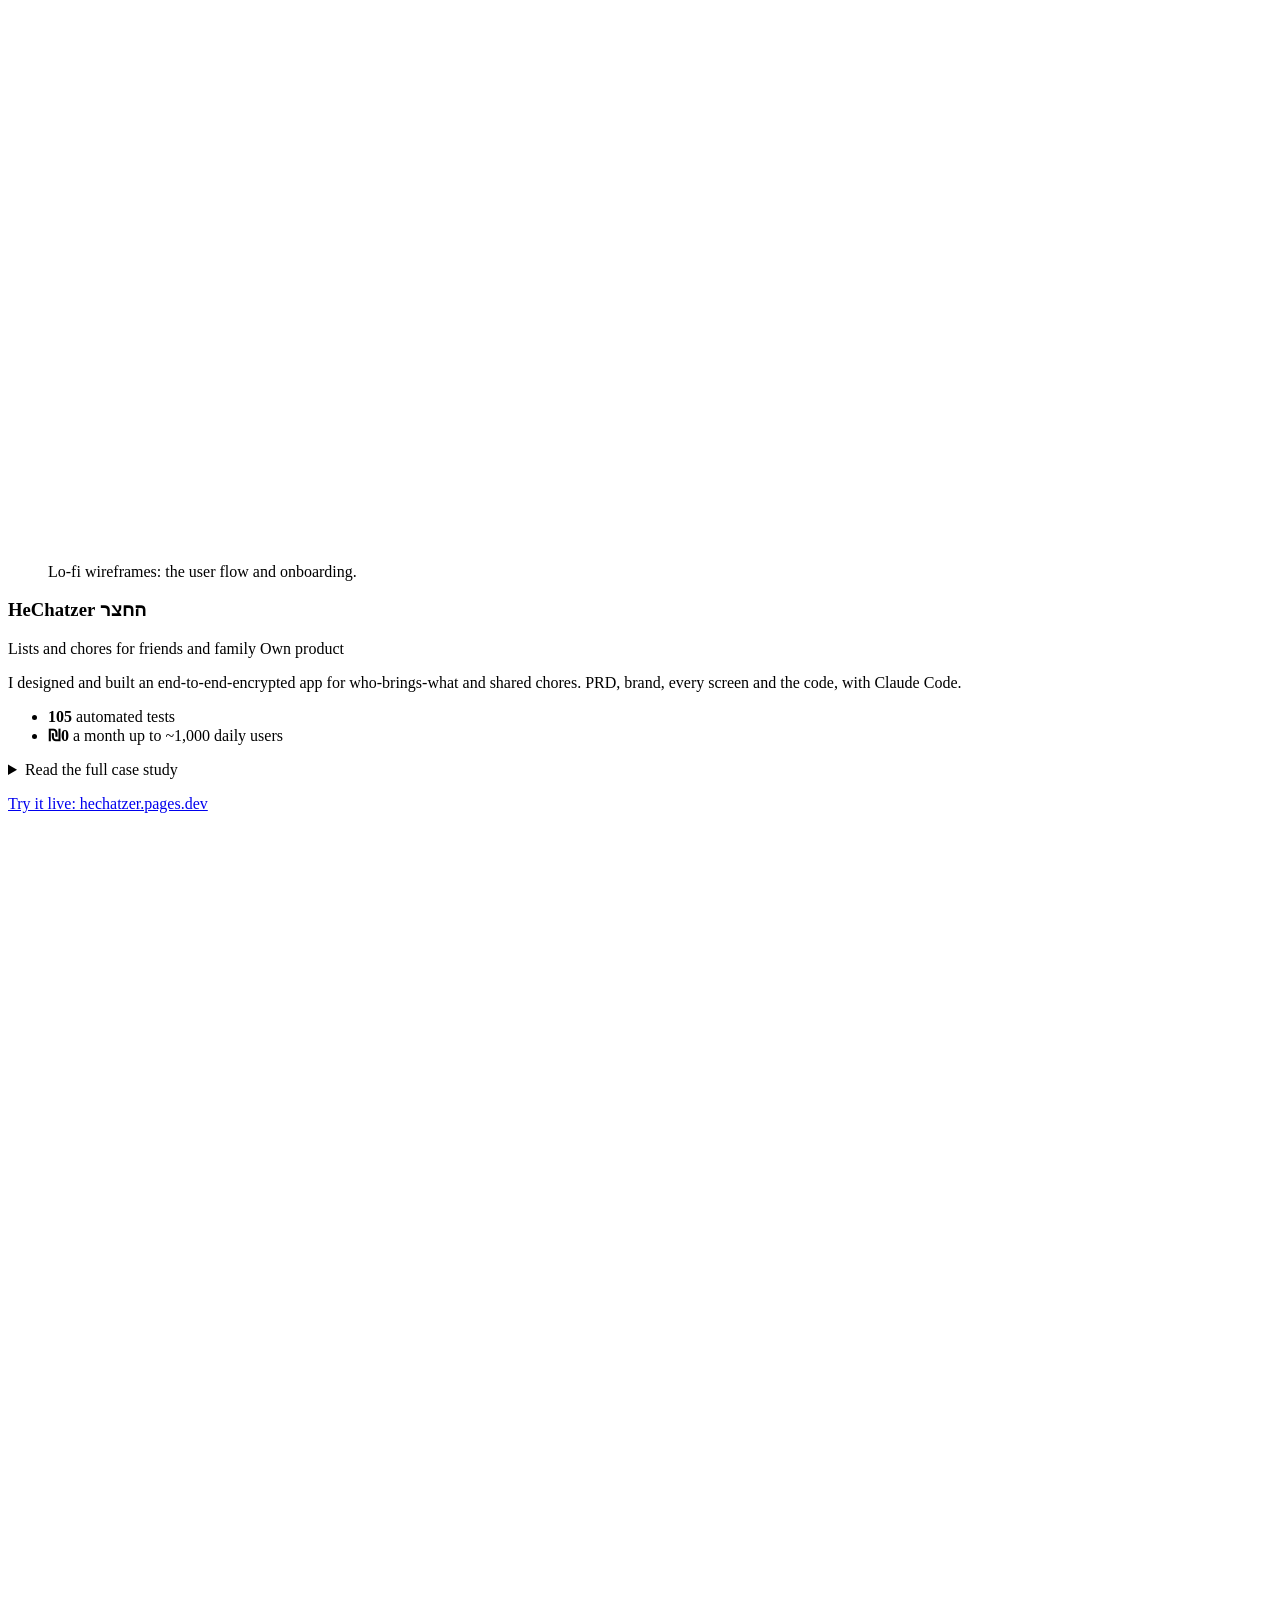
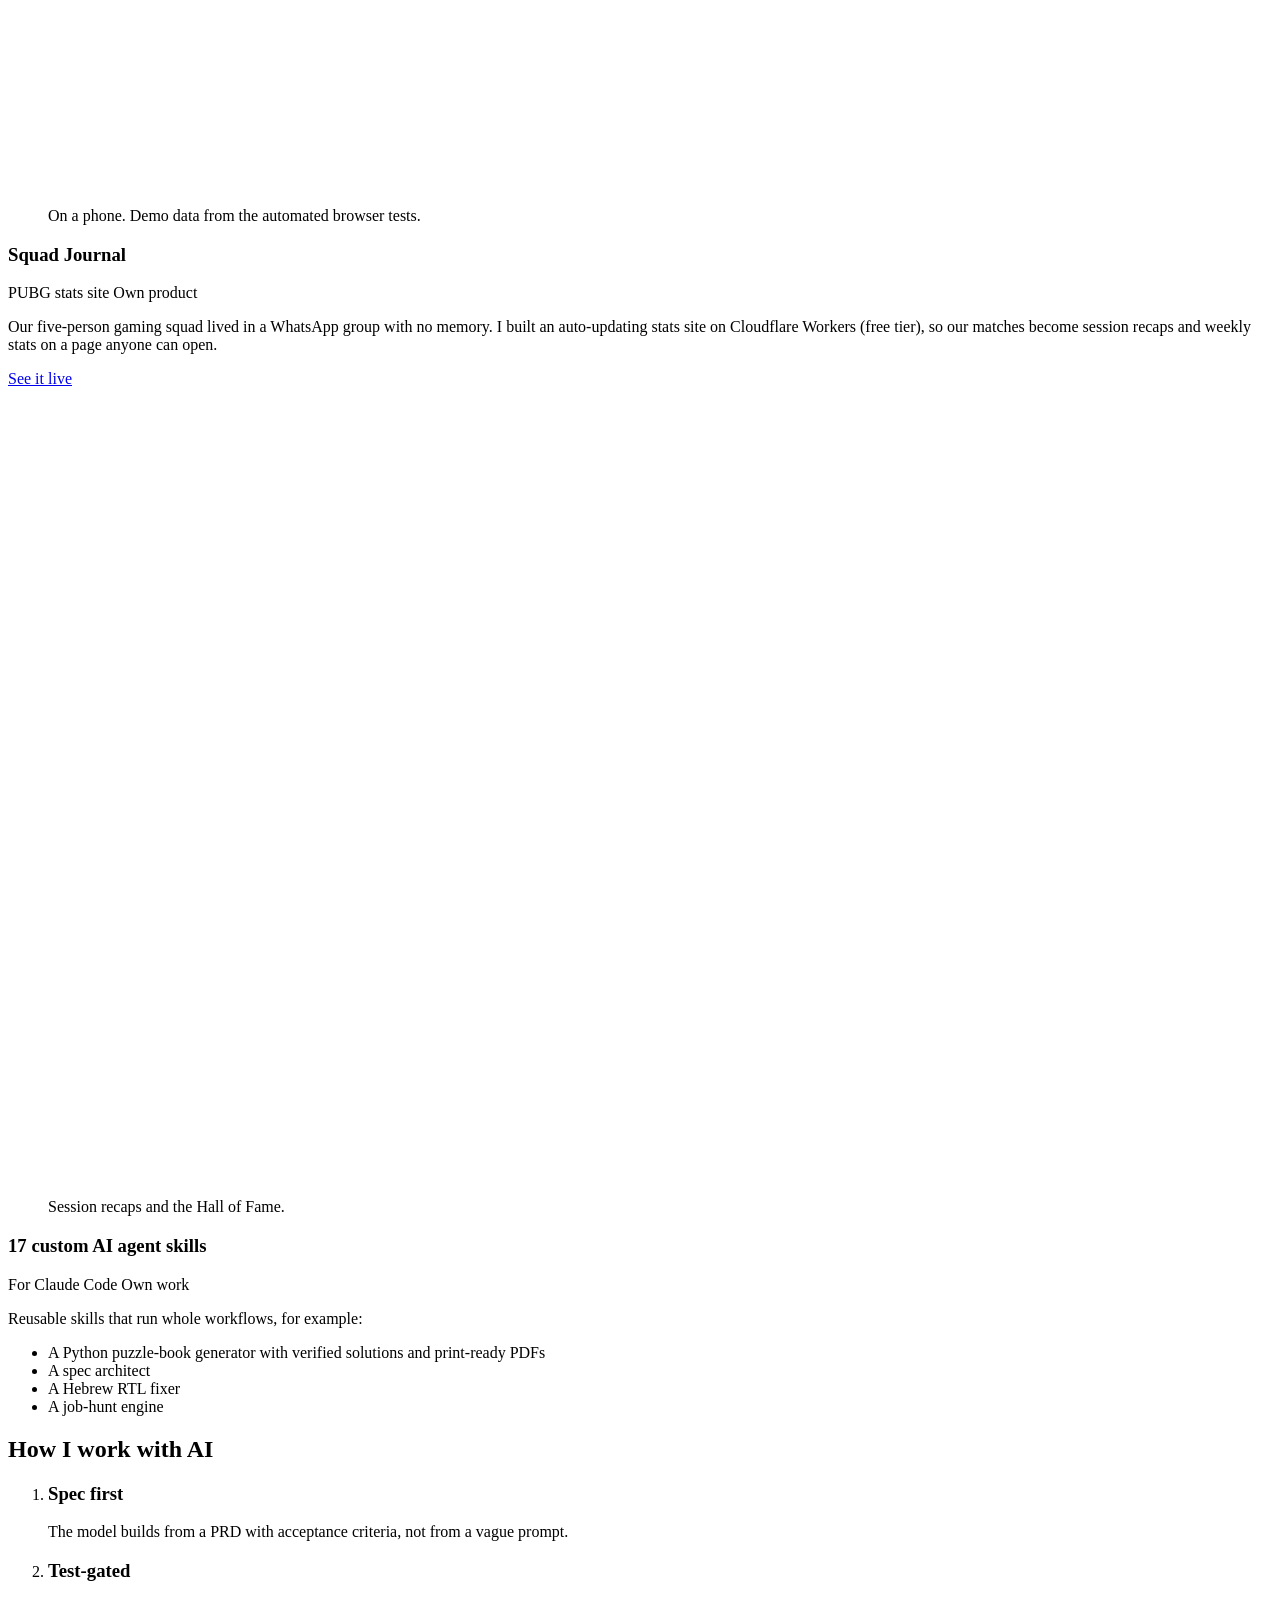
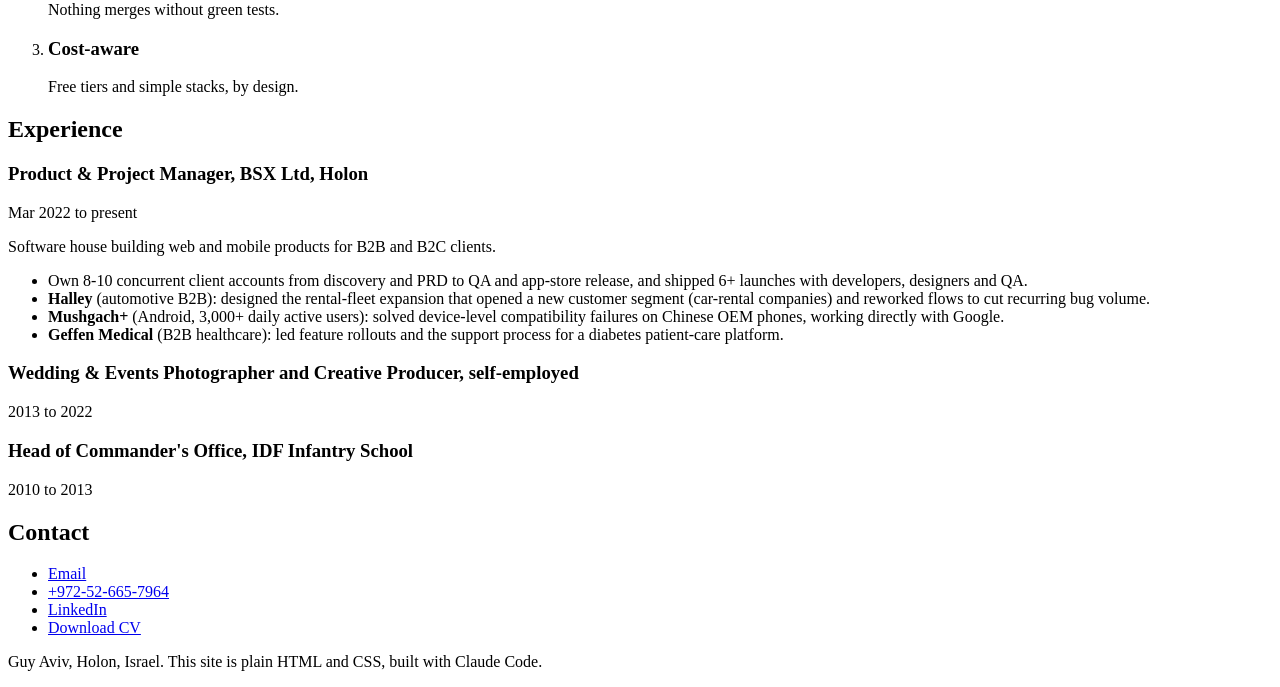
==== commit 0156a6e1: "HeChatzer copy: chores instead of turns Co-Authored-By: Claude Opus 5.5 <noreply@anthropic.com> Clau" ====
--- a/site/index.html
+++ b/site/index.html
@@ -67,7 +67,7 @@
       </a></li>
       <li><a href="#hechatzer">
         <img src="/img/tile-hechatzer.webp" width="480" height="360" alt="" data-decorative decoding="async">
-        <span class="tile-text"><strong>HeChatzer</strong><span>Encrypted app for lists and turns. Live.</span><span class="tag own">Own product</span></span>
+        <span class="tile-text"><strong>HeChatzer</strong><span>Encrypted app for group lists and chores. Live.</span><span class="tag own">Own product</span></span>
       </a></li>
       <li><a href="#squad">
         <img src="/img/tile-squad.webp" width="480" height="360" alt="" data-decorative decoding="async">
@@ -154,8 +154,8 @@
     <article id="hechatzer" class="case" aria-labelledby="c-chatzer">
       <div class="case-text">
         <h3 id="c-chatzer">HeChatzer <bdi lang="he">החצר</bdi></h3>
-        <p class="kind">Lists and turns for friends and family <span class="tag own">Own product</span></p>
-        <p class="outcome">I designed and built an end-to-end-encrypted app for who-brings-what and chores in turns. PRD, brand, every screen and the code, with Claude Code.</p>
+        <p class="kind">Lists and chores for friends and family <span class="tag own">Own product</span></p>
+        <p class="outcome">I designed and built an end-to-end-encrypted app for who-brings-what and shared chores. PRD, brand, every screen and the code, with Claude Code.</p>
         <ul class="stats">
           <li><b>105</b> automated tests</li>
           <li><b>₪0</b> a month up to ~1,000 daily users</li>
@@ -163,7 +163,7 @@
         <details>
           <summary>Read the full case study</summary>
           <dl class="facts">
-            <div><dt>Problem</dt><dd>Lists, turns and who-brings-what for friends and family, with the data end-to-end encrypted so the server only ever stores locked data.</dd></div>
+            <div><dt>Problem</dt><dd>Lists, chores and who-brings-what for friends and family, with the data end-to-end encrypted so the server only ever stores locked data.</dd></div>
             <div><dt>My role</dt><dd>Everything: PRD, brand, every screen and the code, built with Claude Code.</dd></div>
             <div><dt>What I did</dt><dd>
               <ul>
@@ -178,7 +178,7 @@
       </div>
       <figure class="media phone">
         <video class="clip" muted loop playsinline preload="none" width="450" height="974" poster="/video/hechatzer-poster.webp"
-               aria-label="HeChatzer on a phone, in Hebrew: the welcome screen, my yards, an event list, taking an item with a duckling animation, the full list, chores in turns, and my day." data-src="/video/hechatzer.mp4" data-name="HeChatzer"></video>
+               aria-label="HeChatzer on a phone, in Hebrew: the welcome screen, my yards, an event list, taking an item with a duckling animation, the full list, shared chores, and my day." data-src="/video/hechatzer.mp4" data-name="HeChatzer"></video>
         <figcaption>On a phone. Demo data from the automated browser tests.</figcaption>
       </figure>
     </article>
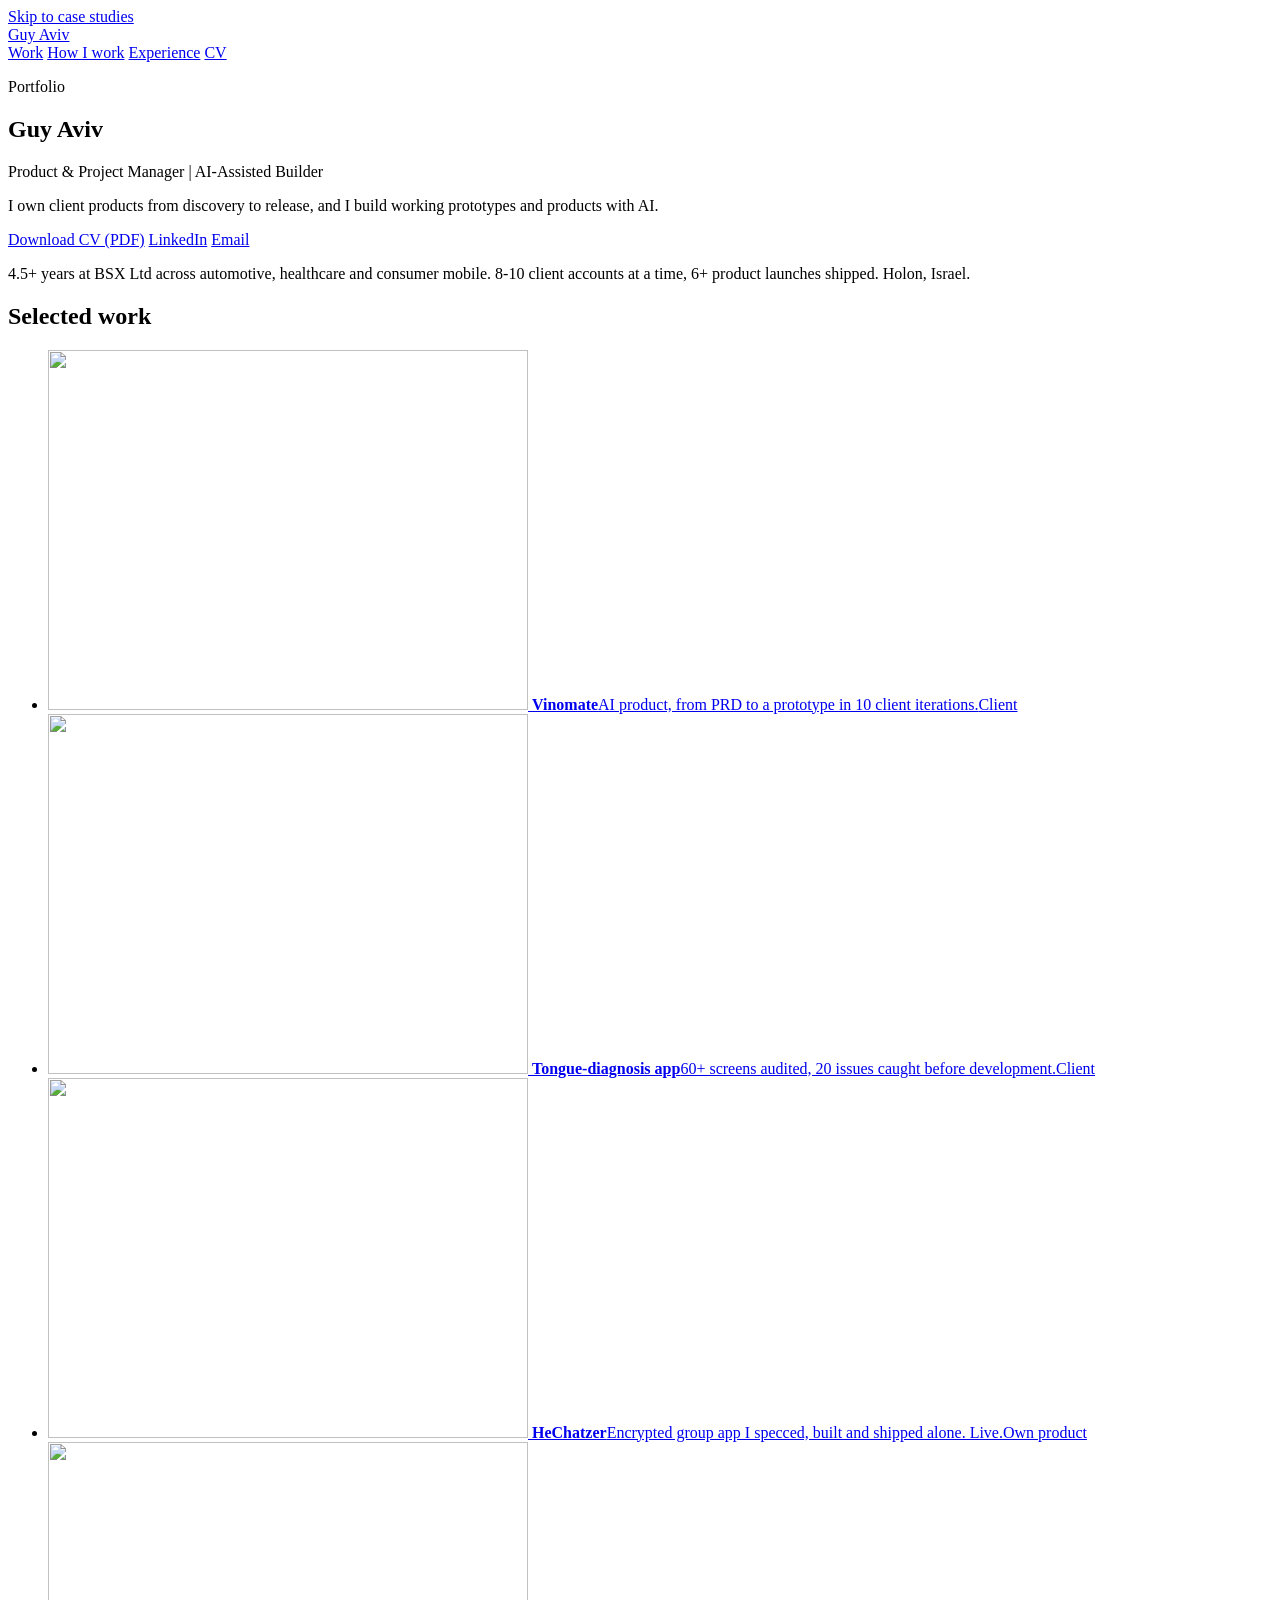
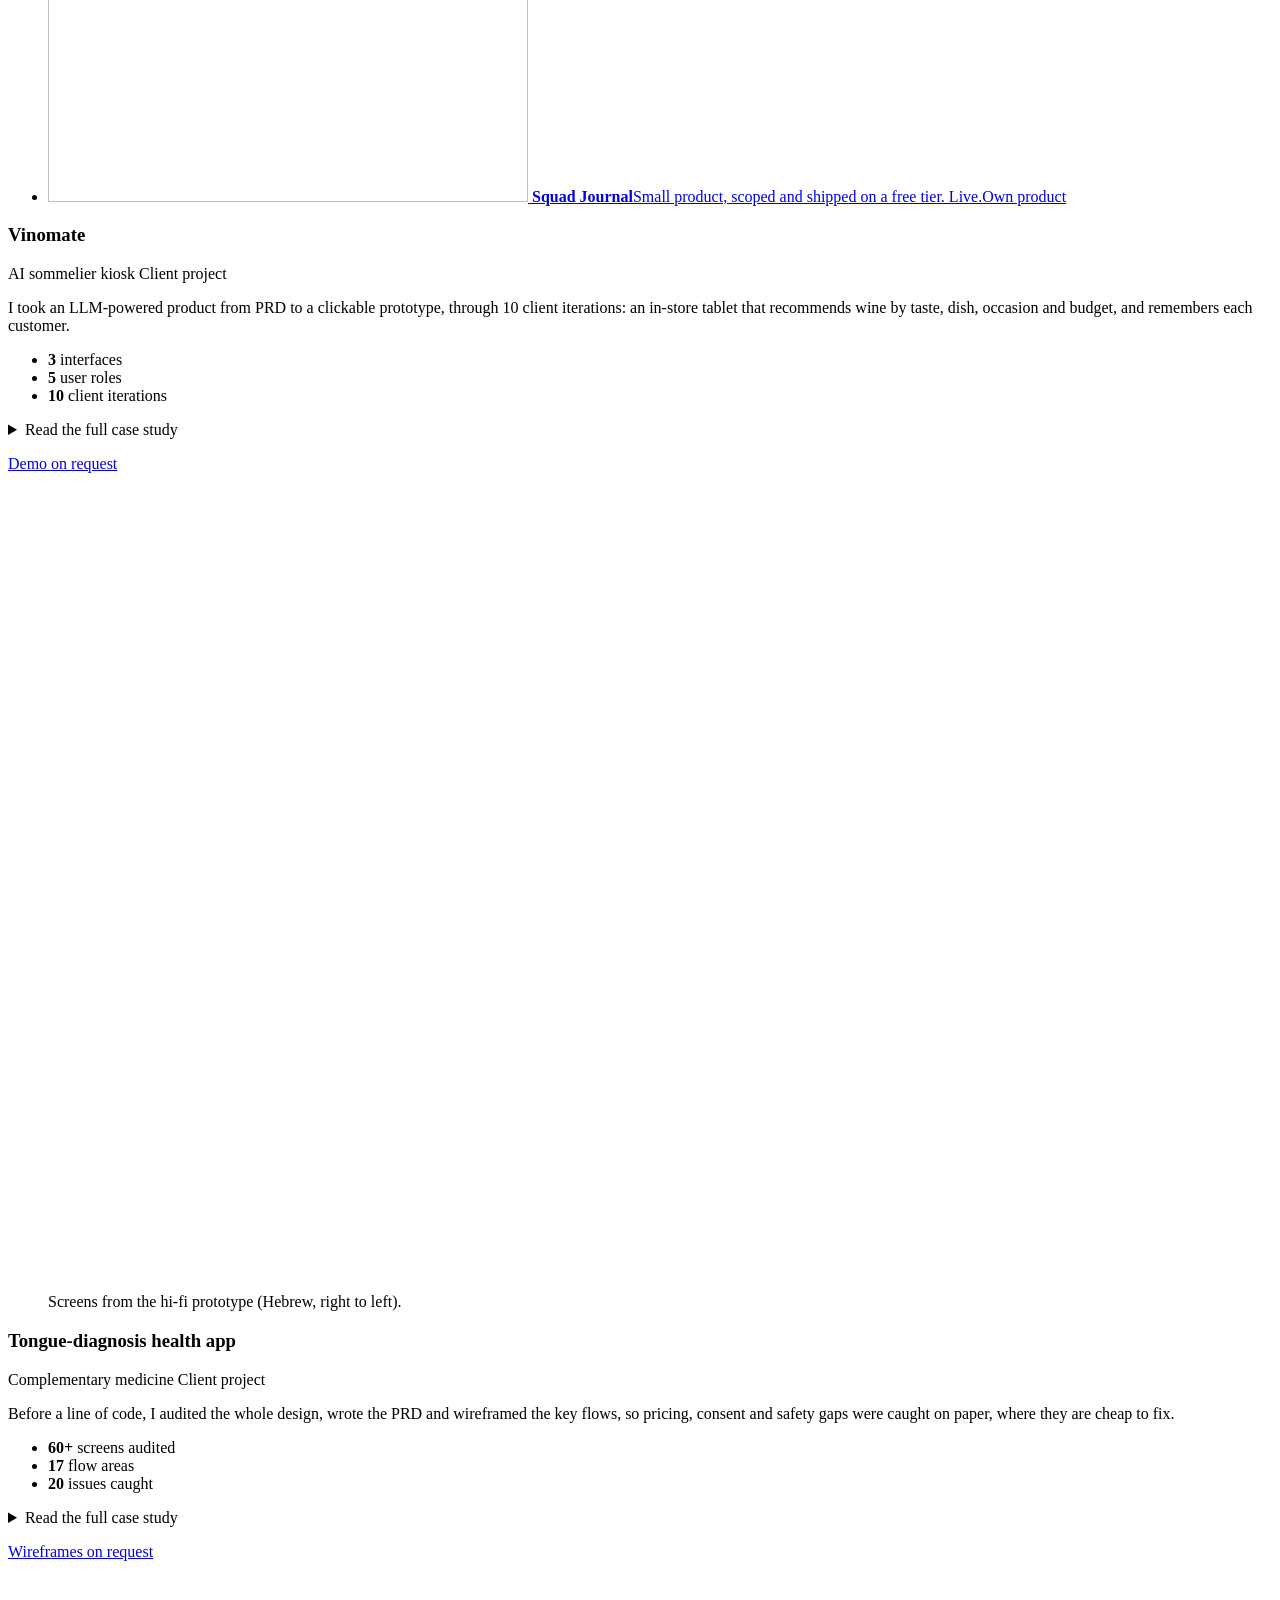
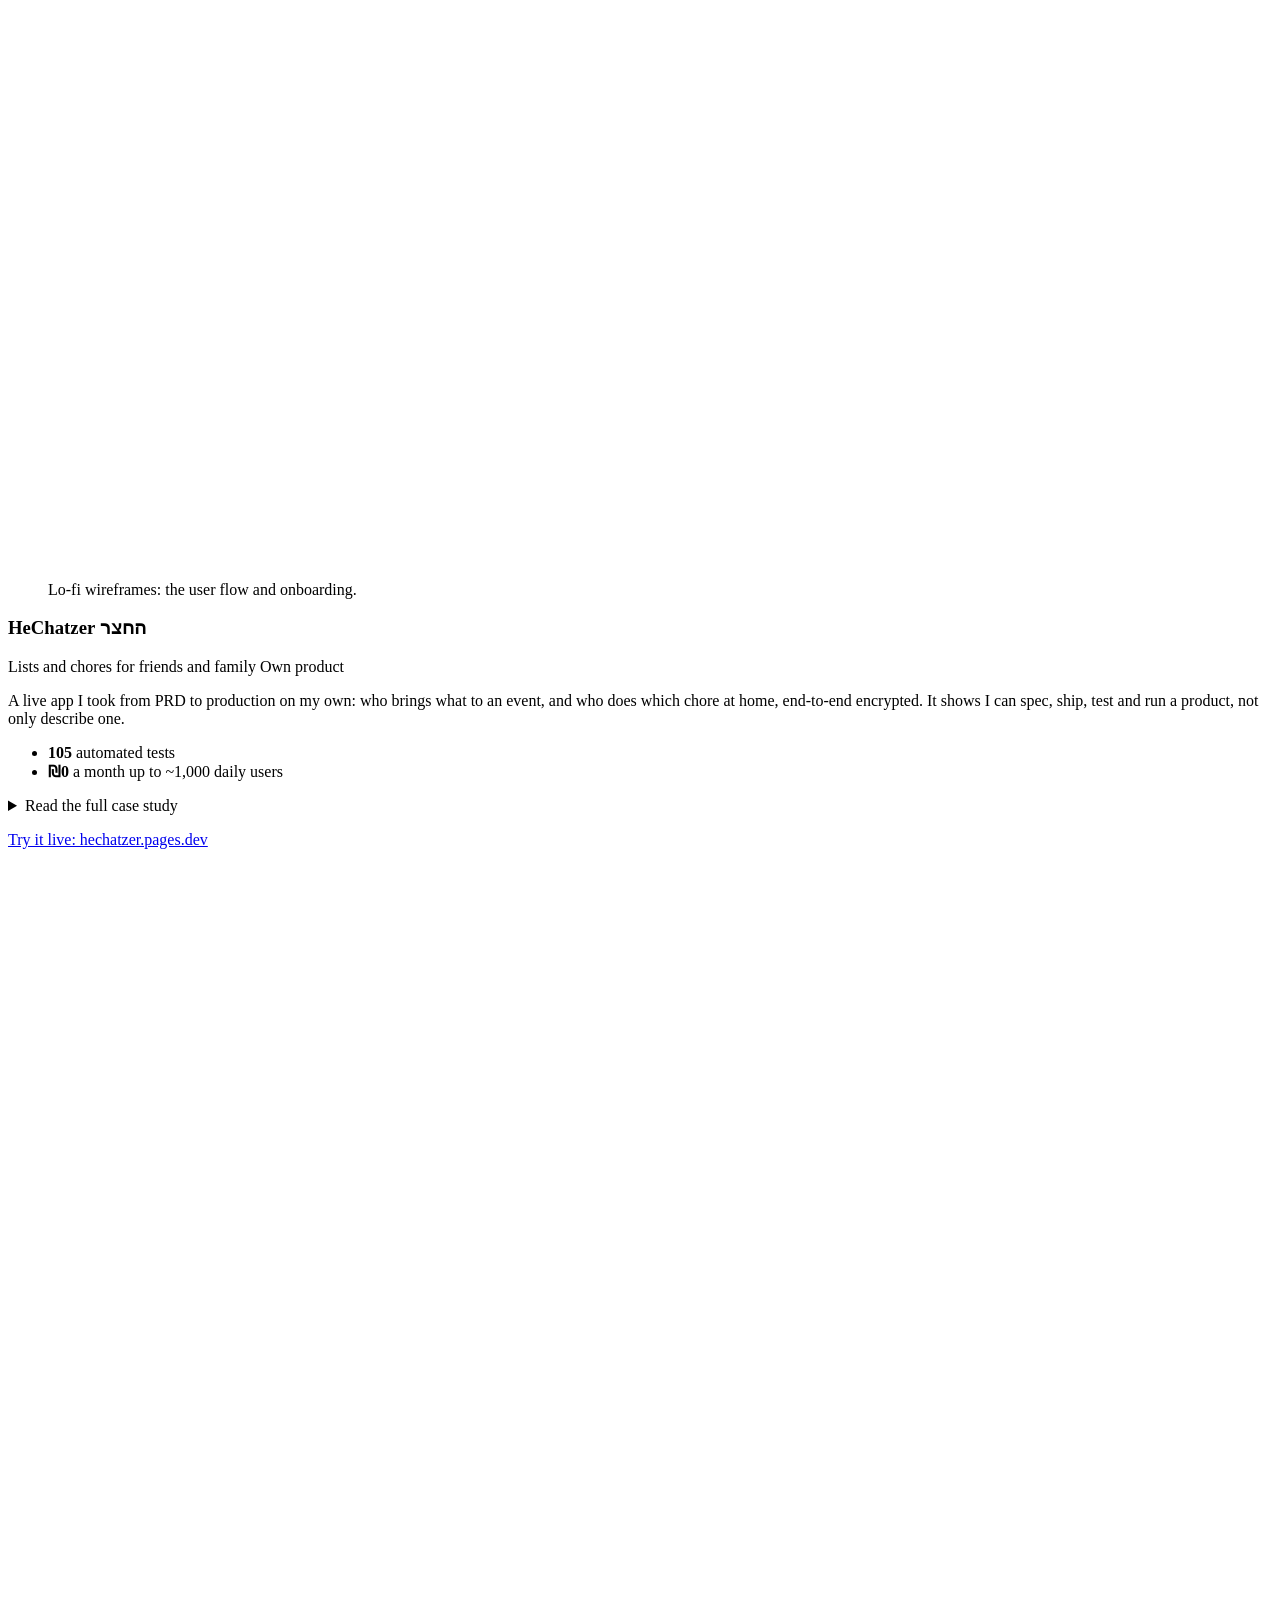
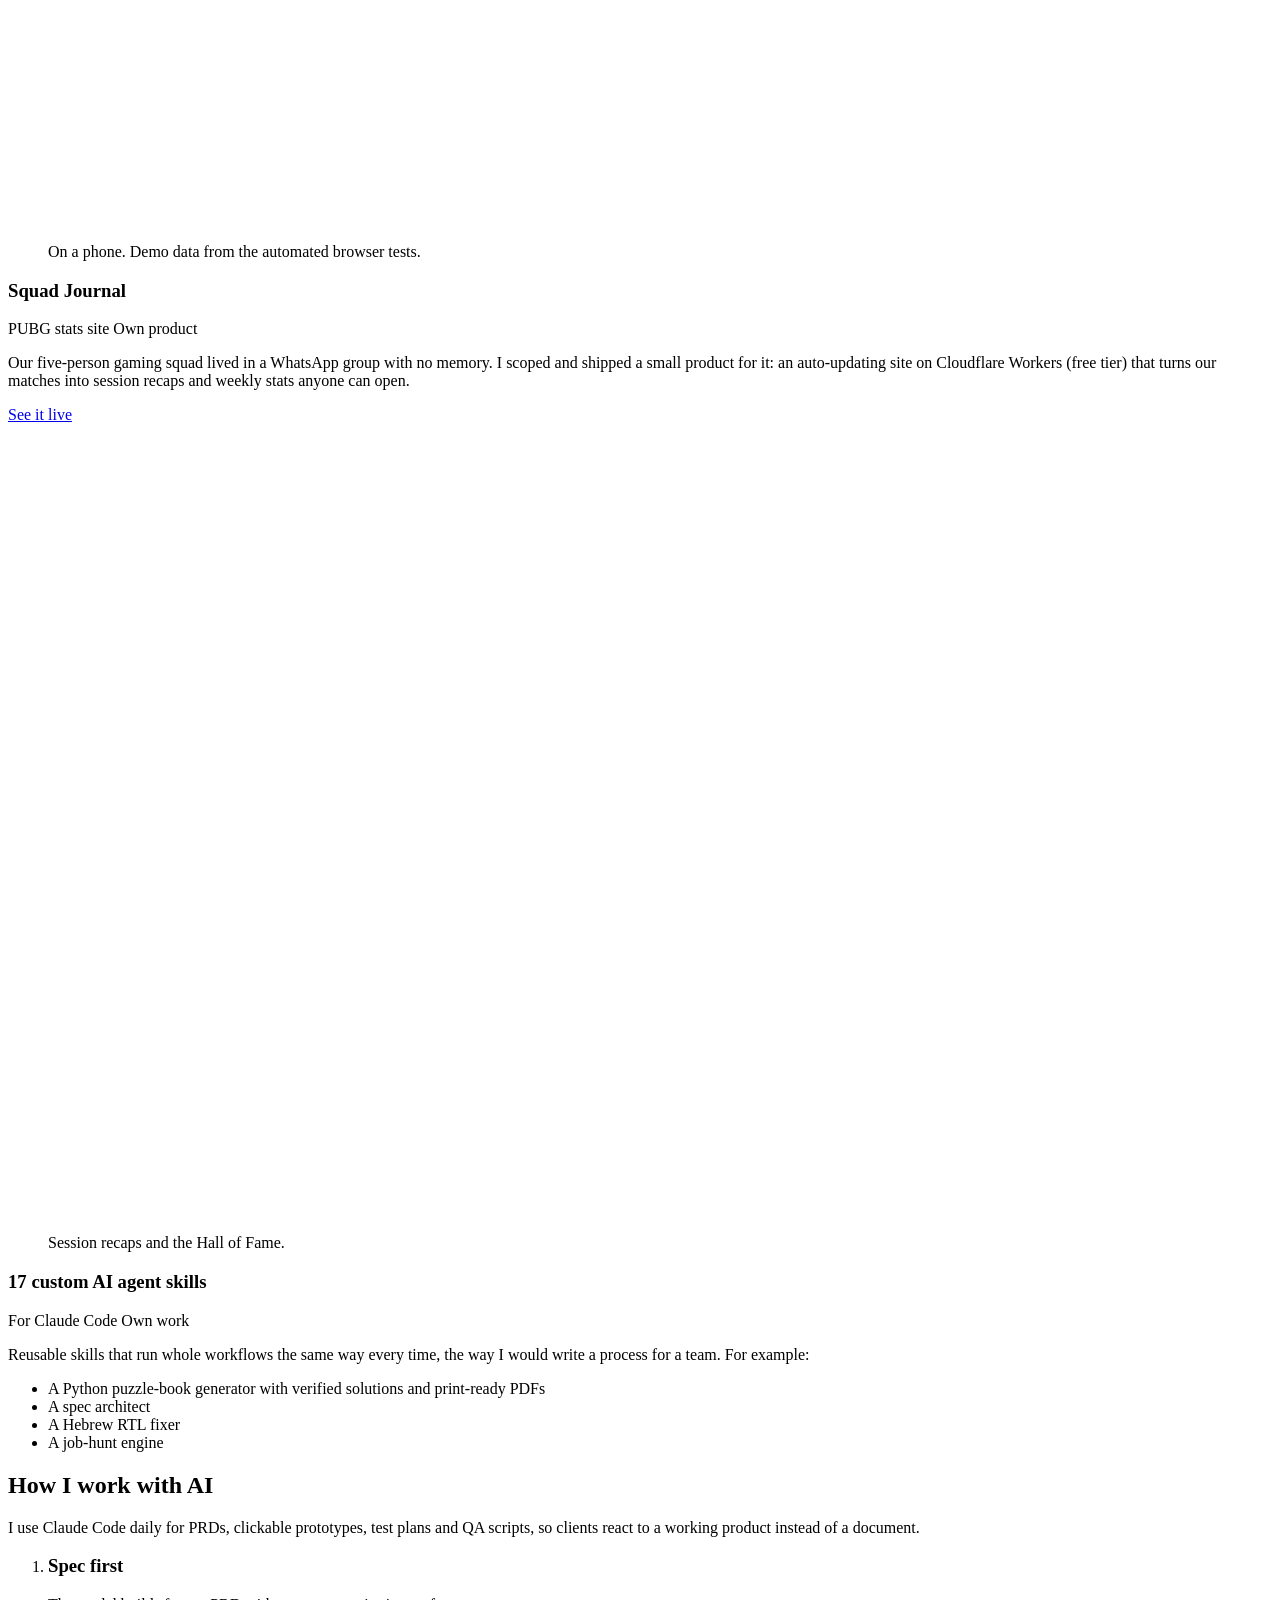
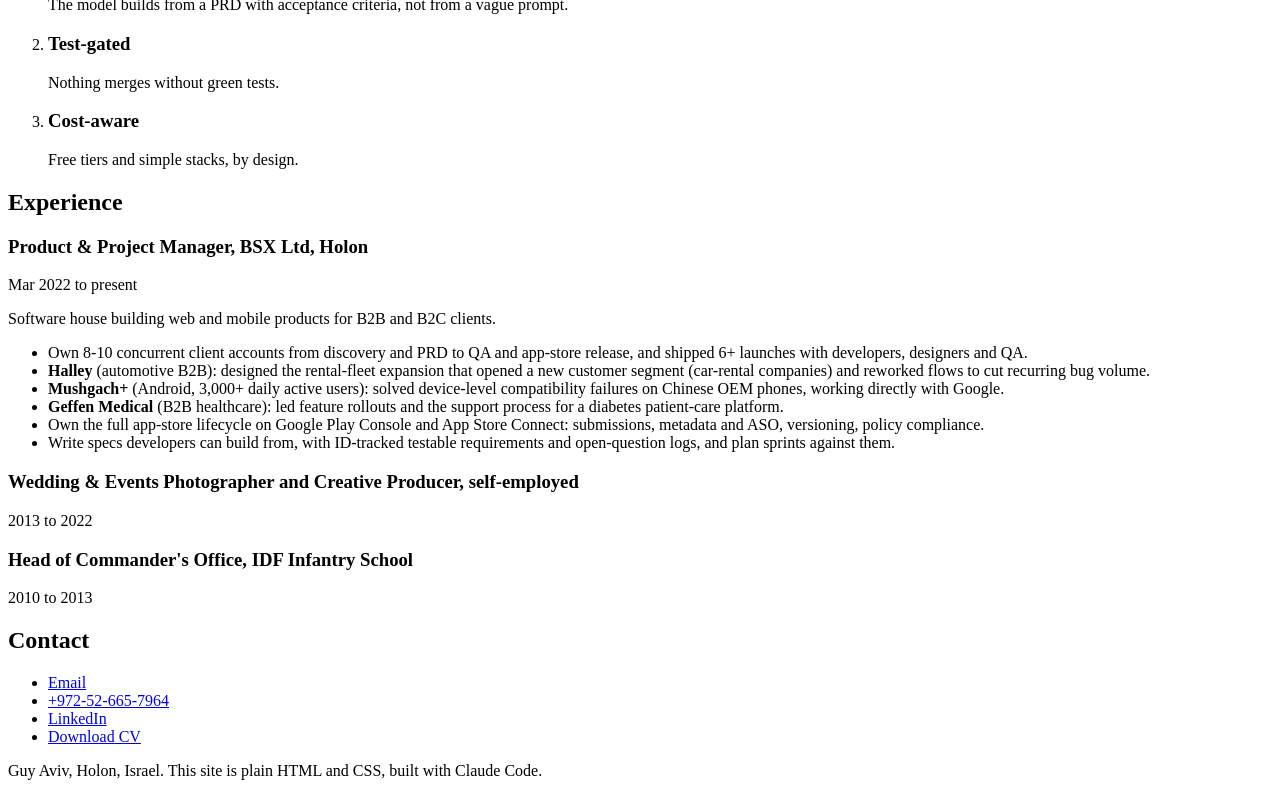
==== commit b3994744: "Copy pass: lead with what each project shows an employer Outcome lines say what was achieved and why" ====
--- a/site/index.html
+++ b/site/index.html
@@ -51,7 +51,7 @@
       <a class="btn" href="https://www.linkedin.com/in/guy-aviv-project-manager/" rel="noopener">LinkedIn</a>
       <a class="btn" href="#contact" data-mail>Email</a>
     </div>
-    <p class="meta">4.5+ years at BSX Ltd, 8-10 client accounts at a time, 6+ product launches shipped. Holon, Israel.</p>
+    <p class="meta">4.5+ years at BSX Ltd across automotive, healthcare and consumer mobile. 8-10 client accounts at a time, 6+ product launches shipped. Holon, Israel.</p>
   </section>
 
   <section id="work" class="wrap" aria-labelledby="work-h">
@@ -59,19 +59,19 @@
     <ul class="tiles">
       <li><a href="#vinomate">
         <img src="/img/tile-vinomate.webp" width="480" height="360" alt="" data-decorative decoding="async">
-        <span class="tile-text"><strong>Vinomate</strong><span>AI sommelier kiosk. PRD and hi-fi prototype.</span><span class="tag">Client</span></span>
+        <span class="tile-text"><strong>Vinomate</strong><span>AI product, from PRD to a prototype in 10 client iterations.</span><span class="tag">Client</span></span>
       </a></li>
       <li><a href="#tongue">
         <img src="/img/tile-tongue.webp" width="480" height="360" alt="" data-decorative decoding="async">
-        <span class="tile-text"><strong>Tongue-diagnosis app</strong><span>Design audit, PRD and wireframes.</span><span class="tag">Client</span></span>
+        <span class="tile-text"><strong>Tongue-diagnosis app</strong><span>60+ screens audited, 20 issues caught before development.</span><span class="tag">Client</span></span>
       </a></li>
       <li><a href="#hechatzer">
         <img src="/img/tile-hechatzer.webp" width="480" height="360" alt="" data-decorative decoding="async">
-        <span class="tile-text"><strong>HeChatzer</strong><span>Encrypted app for group lists and chores. Live.</span><span class="tag own">Own product</span></span>
+        <span class="tile-text"><strong>HeChatzer</strong><span>Encrypted group app I specced, built and shipped alone. Live.</span><span class="tag own">Own product</span></span>
       </a></li>
       <li><a href="#squad">
         <img src="/img/tile-squad.webp" width="480" height="360" alt="" data-decorative decoding="async">
-        <span class="tile-text"><strong>Squad Journal</strong><span>Auto-updating stats site. Live.</span><span class="tag own">Own product</span></span>
+        <span class="tile-text"><strong>Squad Journal</strong><span>Small product, scoped and shipped on a free tier. Live.</span><span class="tag own">Own product</span></span>
       </a></li>
     </ul>
 
@@ -79,7 +79,7 @@
       <div class="case-text">
         <h3 id="c-vino">Vinomate</h3>
         <p class="kind">AI sommelier kiosk <span class="tag">Client project</span></p>
-        <p class="outcome">I wrote the PRD and built the clickable hi-fi prototype for an in-store tablet that recommends wine by taste, dish, occasion and budget.</p>
+        <p class="outcome">I took an LLM-powered product from PRD to a clickable prototype, through 10 client iterations: an in-store tablet that recommends wine by taste, dish, occasion and budget, and remembers each customer.</p>
         <ul class="stats">
           <li><b>3</b> interfaces</li>
           <li><b>5</b> user roles</li>
@@ -88,8 +88,8 @@
         <details>
           <summary>Read the full case study</summary>
           <dl class="facts">
-            <div><dt>Problem</dt><dd>A wine store wanted an in-store tablet that recommends wine by taste profile, dish, occasion and budget, and remembers what each customer chose so the next recommendation is sharper.</dd></div>
-            <div><dt>My role</dt><dd>Product manager: requirements, prototype and design handoff.</dd></div>
+            <div><dt>Problem</dt><dd>The client wanted an in-store tablet that recommends by taste profile, dish, occasion and budget, and remembers what each customer chose so the next recommendation is sharper.</dd></div>
+            <div><dt>My role</dt><dd>Product manager on a client project: requirements, prototype and design handoff.</dd></div>
             <div><dt>What I did</dt><dd>
               <ul>
                 <li>Wrote the PRD: testable, ID-tracked requirements for 3 interfaces (customer kiosk, store back office, super admin), 5 user roles, and a server-side LLM for the chat sommelier and catalogue enrichment.</li>
@@ -97,7 +97,7 @@
                 <li>Wrote a 12-part Figma Make prompt library for design handoff, and worked on the investor deck.</li>
               </ul>
             </dd></div>
-            <div><dt>Result</dt><dd>A clickable prototype the client reacted to across 10 iterations, backed by a PRD developers can build from.</dd></div>
+            <div><dt>Result</dt><dd>The client reacted to a working product instead of a document, across 10 iterations, and developers got a PRD they can build from.</dd></div>
           </dl>
         </details>
         <p class="link"><a href="#contact" data-mail="Vinomate demo">Demo on request</a></p>
@@ -113,7 +113,7 @@
       <div class="case-text">
         <h3 id="c-tongue">Tongue-diagnosis health app</h3>
         <p class="kind">Complementary medicine <span class="tag">Client project</span></p>
-        <p class="outcome">I audited the design, wrote the PRD and wireframed the flows before development, so problems were found on paper and not in code.</p>
+        <p class="outcome">Before a line of code, I audited the whole design, wrote the PRD and wireframed the key flows, so pricing, consent and safety gaps were caught on paper, where they are cheap to fix.</p>
         <ul class="stats">
           <li><b>60+</b> screens audited</li>
           <li><b>17</b> flow areas</li>
@@ -122,8 +122,8 @@
         <details>
           <summary>Read the full case study</summary>
           <dl class="facts">
-            <div><dt>Problem</dt><dd>A consumer app that reads a photo of the tongue and returns nutrition, sleep and lifestyle guidance, with family profiles and a subscription. The design had to be ready for development.</dd></div>
-            <div><dt>My role</dt><dd>Product manager: design audit, requirements, flows and wireframes.</dd></div>
+            <div><dt>Problem</dt><dd>A consumer app that reads a photo of the tongue and returns nutrition, sleep and lifestyle guidance, with family profiles and a subscription. The client needed the design ready for development: complete flows and clear requirements.</dd></div>
+            <div><dt>My role</dt><dd>Product manager on a client project: design audit, requirements, flows and wireframes.</dd></div>
             <div><dt>What I did</dt><dd>
               <ul>
                 <li>Audited the design across 60+ screens and 17 flow areas.</li>
@@ -155,7 +155,7 @@
       <div class="case-text">
         <h3 id="c-chatzer">HeChatzer <bdi lang="he">החצר</bdi></h3>
         <p class="kind">Lists and chores for friends and family <span class="tag own">Own product</span></p>
-        <p class="outcome">I designed and built an end-to-end-encrypted app for who-brings-what and shared chores. PRD, brand, every screen and the code, with Claude Code.</p>
+        <p class="outcome">A live app I took from PRD to production on my own: who brings what to an event, and who does which chore at home, end-to-end encrypted. It shows I can spec, ship, test and run a product, not only describe one.</p>
         <ul class="stats">
           <li><b>105</b> automated tests</li>
           <li><b>₪0</b> a month up to ~1,000 daily users</li>
@@ -163,12 +163,12 @@
         <details>
           <summary>Read the full case study</summary>
           <dl class="facts">
-            <div><dt>Problem</dt><dd>Lists, chores and who-brings-what for friends and family, with the data end-to-end encrypted so the server only ever stores locked data.</dd></div>
-            <div><dt>My role</dt><dd>Everything: PRD, brand, every screen and the code, built with Claude Code.</dd></div>
+            <div><dt>Problem</dt><dd>Friends and families plan events and split chores in group chats, where it is hard to see who brings what. HeChatzer gives the group one shared list, encrypted so the server only ever stores locked data.</dd></div>
+            <div><dt>My role</dt><dd>Everything: PRD, brand, every screen and the code, built with Claude Code from my own specs.</dd></div>
             <div><dt>What I did</dt><dd>
               <ul>
                 <li>Offline-first PWA with AES-GCM encryption, ECDSA-signed events, and Face ID sign-in through passkeys.</li>
-                <li>Runs on Cloudflare Pages, D1 and R2.</li>
+                <li>Runs on Cloudflare Pages, D1 and R2, chosen to keep running costs at zero.</li>
               </ul>
             </dd></div>
             <div><dt>Result</dt><dd>105 automated tests (51 unit, 24 server, 30 browser on 3 phones) gate every merge in GitHub Actions. Designed to run at ₪0 a month up to ~1,000 daily users.</dd></div>
@@ -187,7 +187,7 @@
       <div class="case-text">
         <h3 id="c-squad">Squad Journal</h3>
         <p class="kind">PUBG stats site <span class="tag own">Own product</span></p>
-        <p class="outcome">Our five-person gaming squad lived in a WhatsApp group with no memory. I built an auto-updating stats site on Cloudflare Workers (free tier), so our matches become session recaps and weekly stats on a page anyone can open.</p>
+        <p class="outcome">Our five-person gaming squad lived in a WhatsApp group with no memory. I scoped and shipped a small product for it: an auto-updating site on Cloudflare Workers (free tier) that turns our matches into session recaps and weekly stats anyone can open.</p>
         <p class="link"><a href="https://squad-journal.guyyyy15-web.workers.dev/" rel="noopener">See it live</a></p>
       </div>
       <figure class="media">
@@ -201,7 +201,7 @@
       <div class="case-text">
         <h3 id="c-skills">17 custom AI agent skills</h3>
         <p class="kind">For Claude Code <span class="tag own">Own work</span></p>
-        <p>Reusable skills that run whole workflows, for example:</p>
+        <p>Reusable skills that run whole workflows the same way every time, the way I would write a process for a team. For example:</p>
         <ul class="pills">
           <li>A Python puzzle-book generator with verified solutions and print-ready PDFs</li>
           <li>A spec architect</li>
@@ -214,6 +214,7 @@
 
   <section id="ai" class="wrap" aria-labelledby="ai-h">
     <h2 id="ai-h" class="label">How I work with AI</h2>
+    <p class="section-lead">I use Claude Code daily for PRDs, clickable prototypes, test plans and QA scripts, so clients react to a working product instead of a document.</p>
     <ol class="principles">
       <li><h3>Spec first</h3><p>The model builds from a PRD with acceptance criteria, not from a vague prompt.</p></li>
       <li><h3>Test-gated</h3><p>Nothing merges without green tests.</p></li>
@@ -234,6 +235,8 @@
         <li><strong>Halley</strong> (automotive B2B): designed the rental-fleet expansion that opened a new customer segment (car-rental companies) and reworked flows to cut recurring bug volume.</li>
         <li><strong>Mushgach+</strong> (Android, 3,000+ daily active users): solved device-level compatibility failures on Chinese OEM phones, working directly with Google.</li>
         <li><strong>Geffen Medical</strong> (B2B healthcare): led feature rollouts and the support process for a diabetes patient-care platform.</li>
+        <li>Own the full app-store lifecycle on Google Play Console and App Store Connect: submissions, metadata and ASO, versioning, policy compliance.</li>
+        <li>Write specs developers can build from, with ID-tracked testable requirements and open-question logs, and plan sprints against them.</li>
       </ul>
     </div>
     <div class="job">
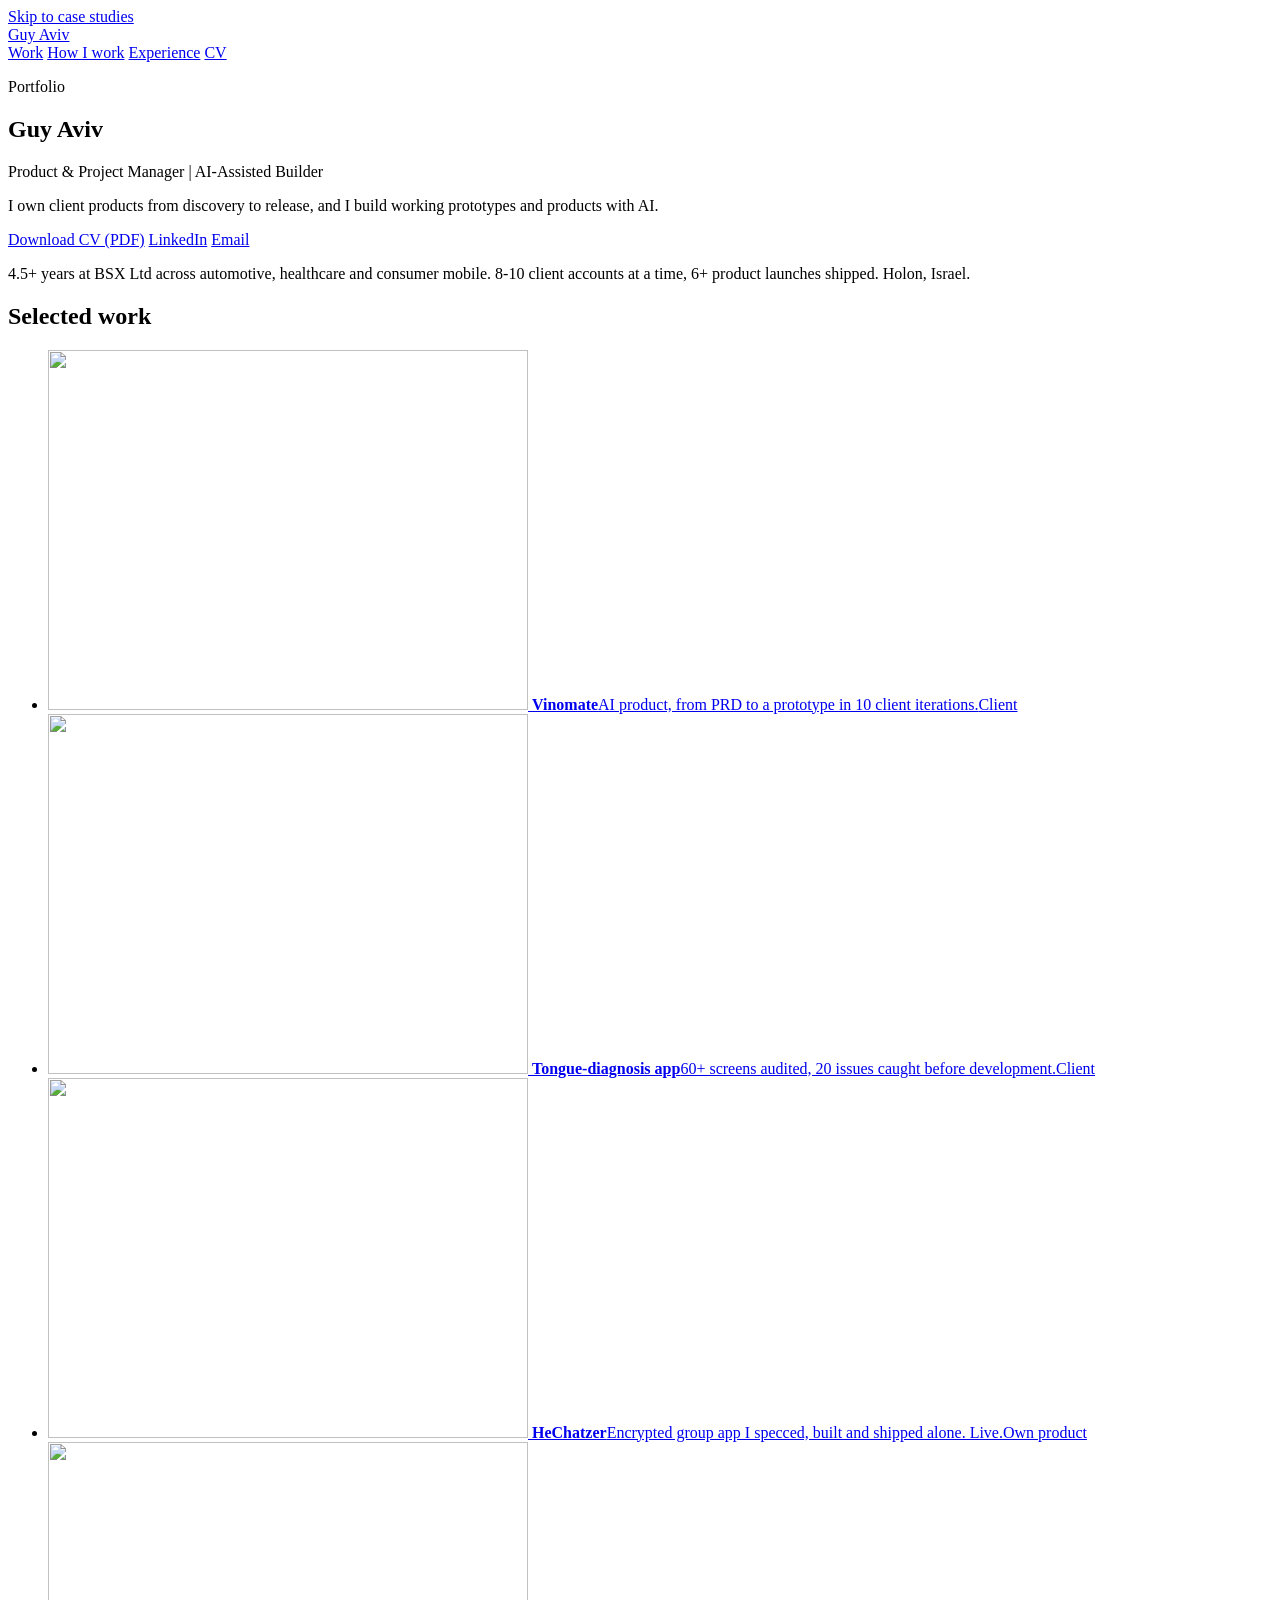
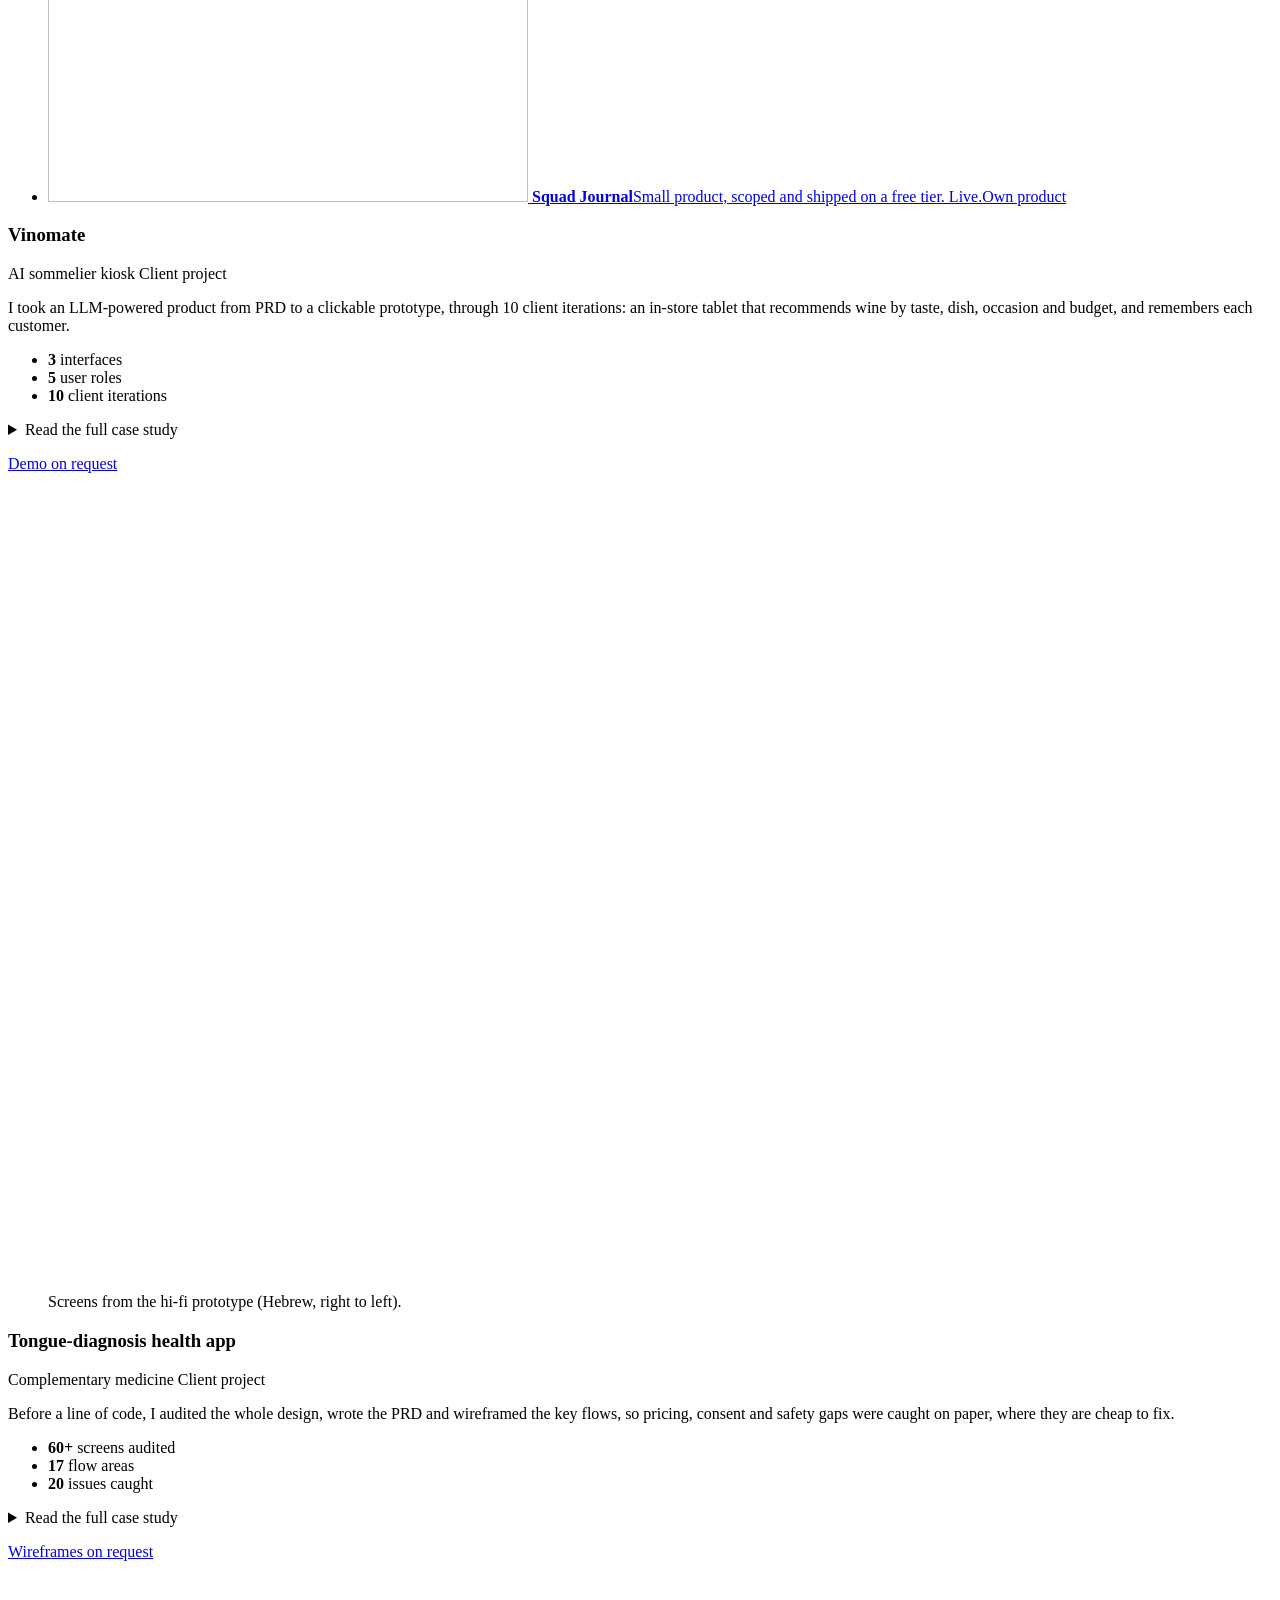
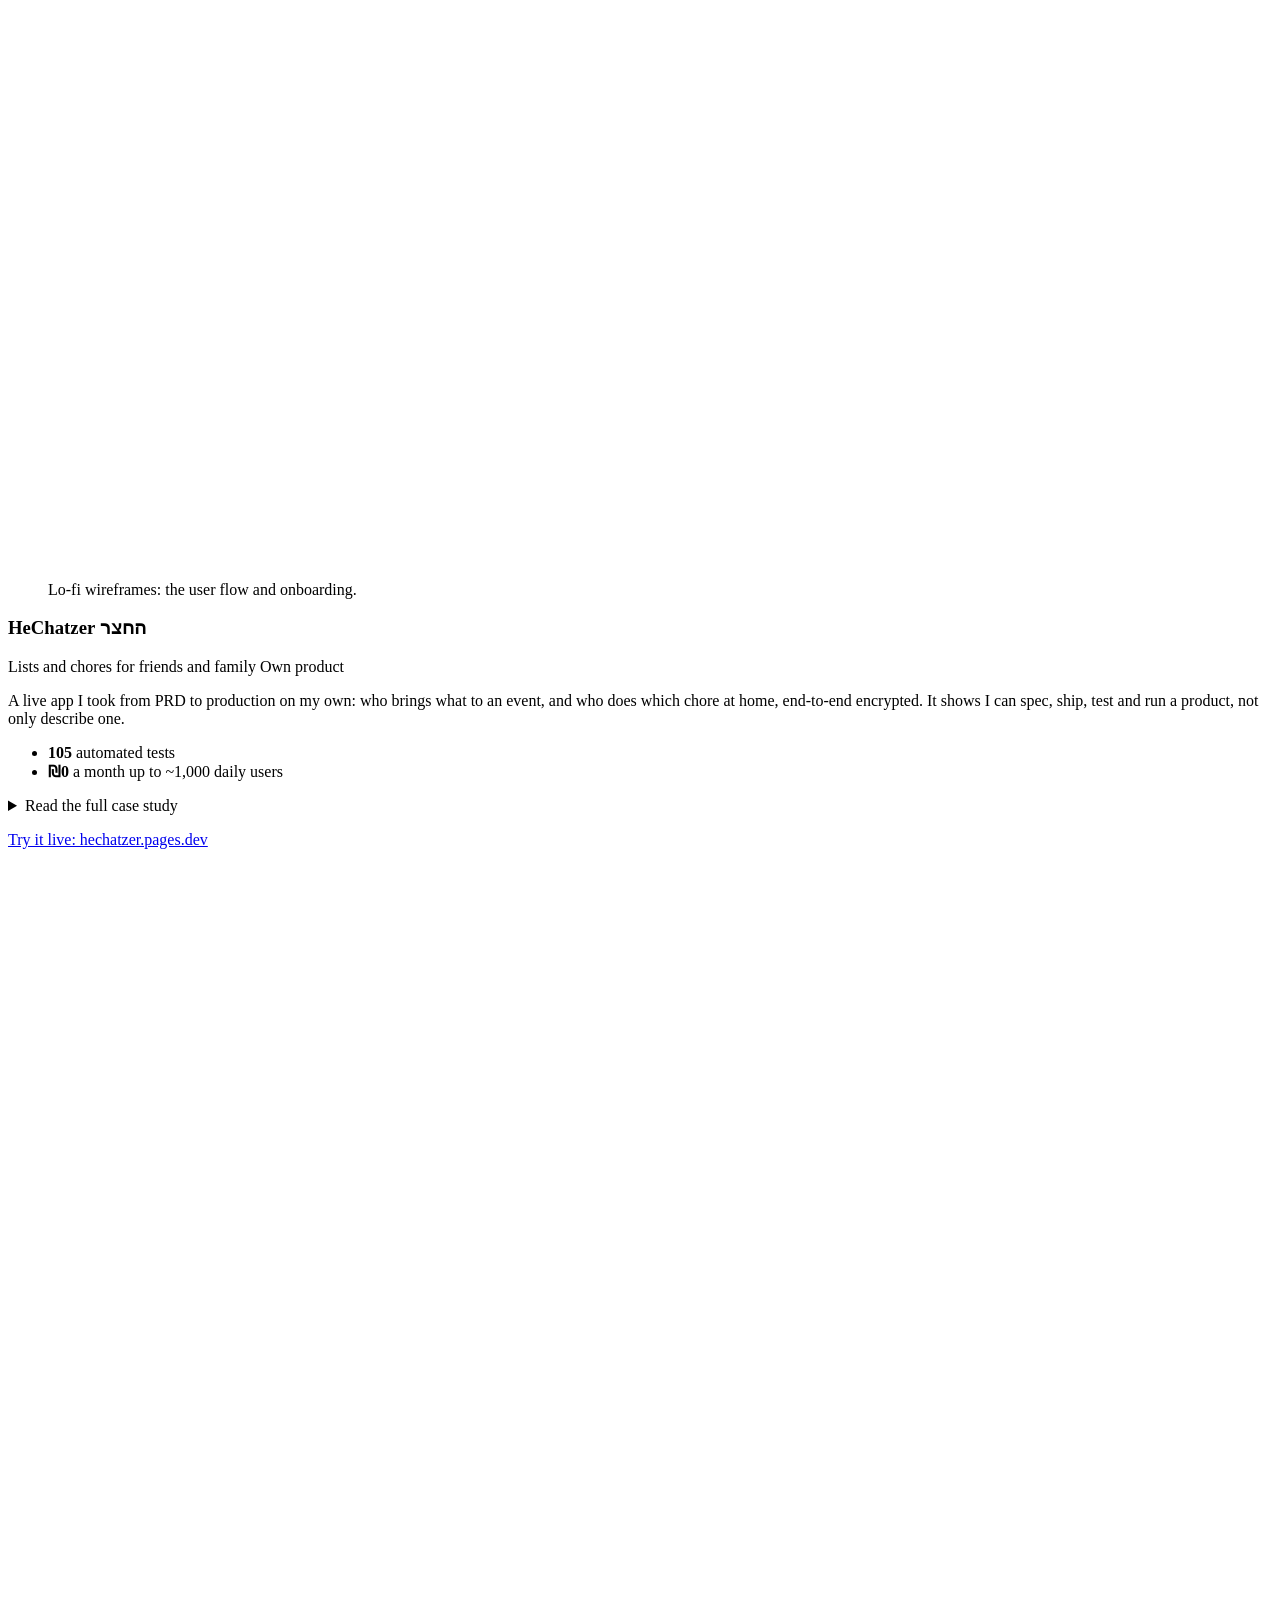
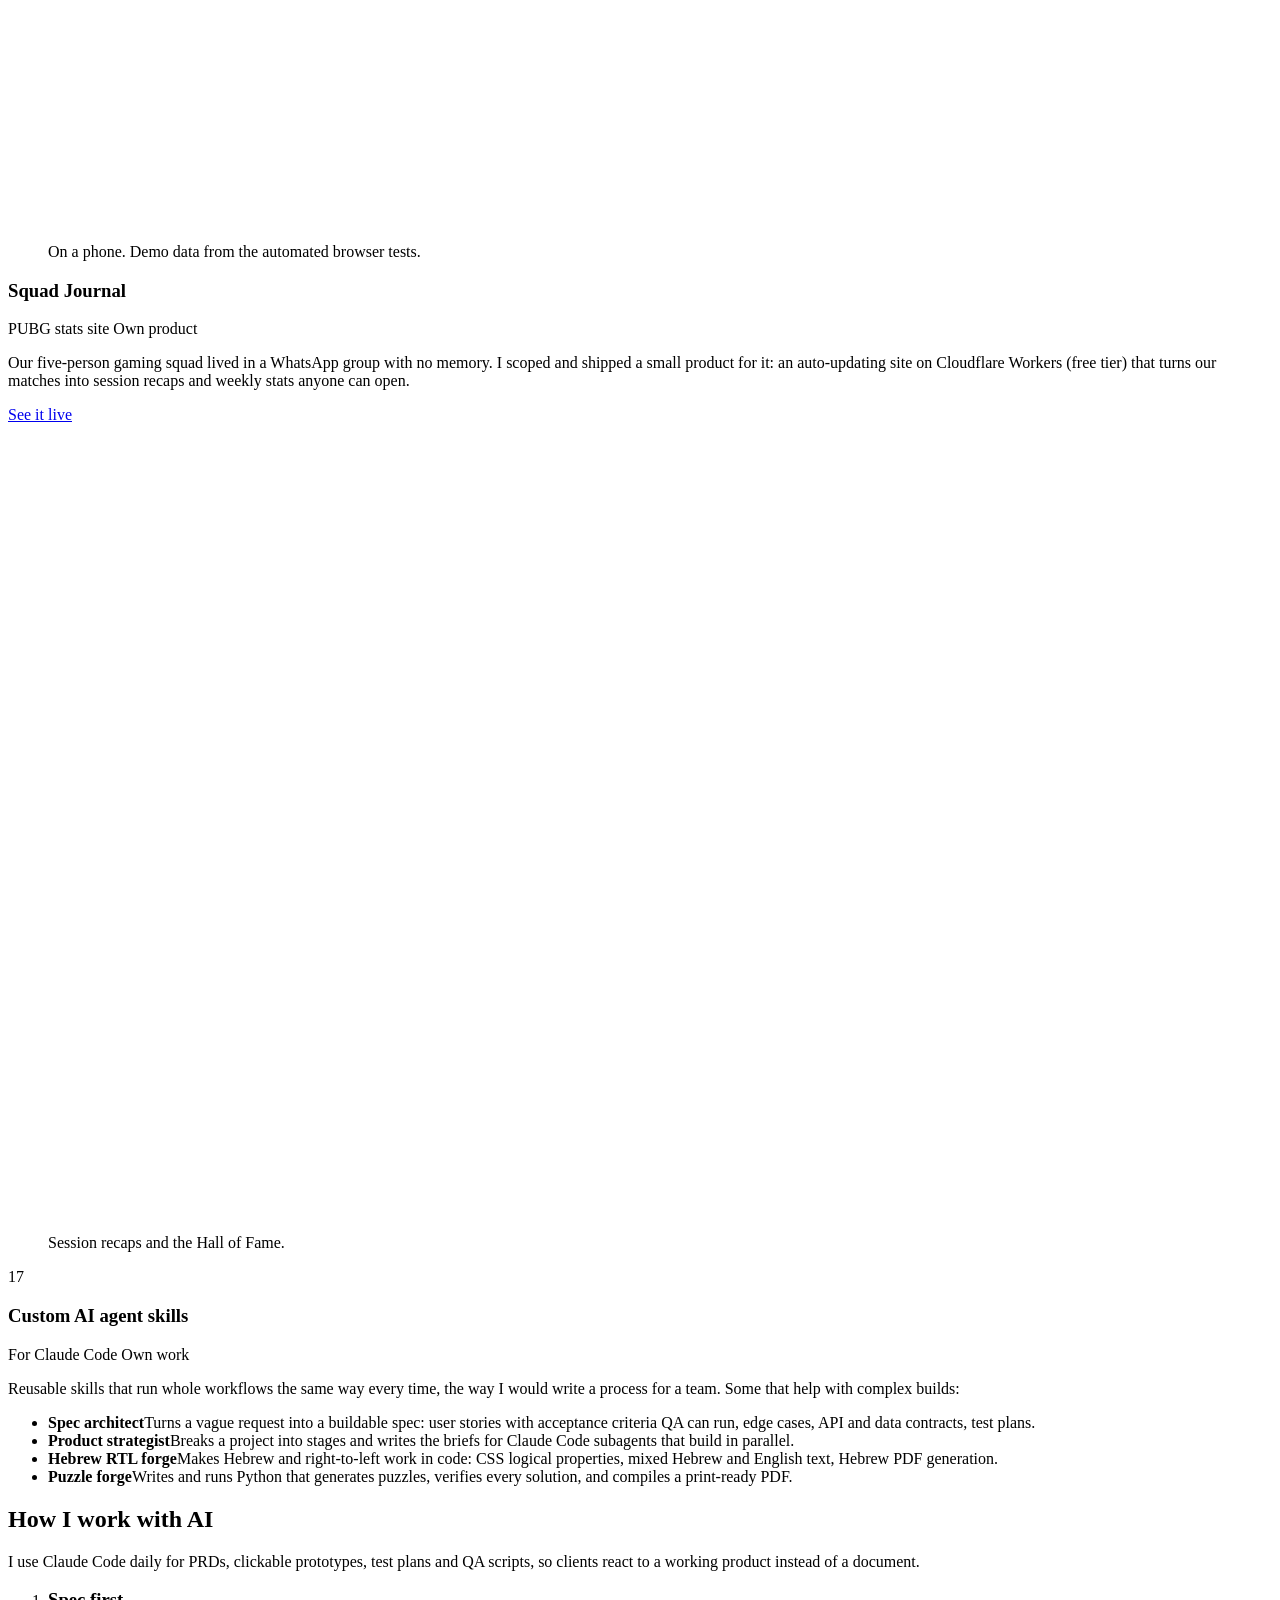
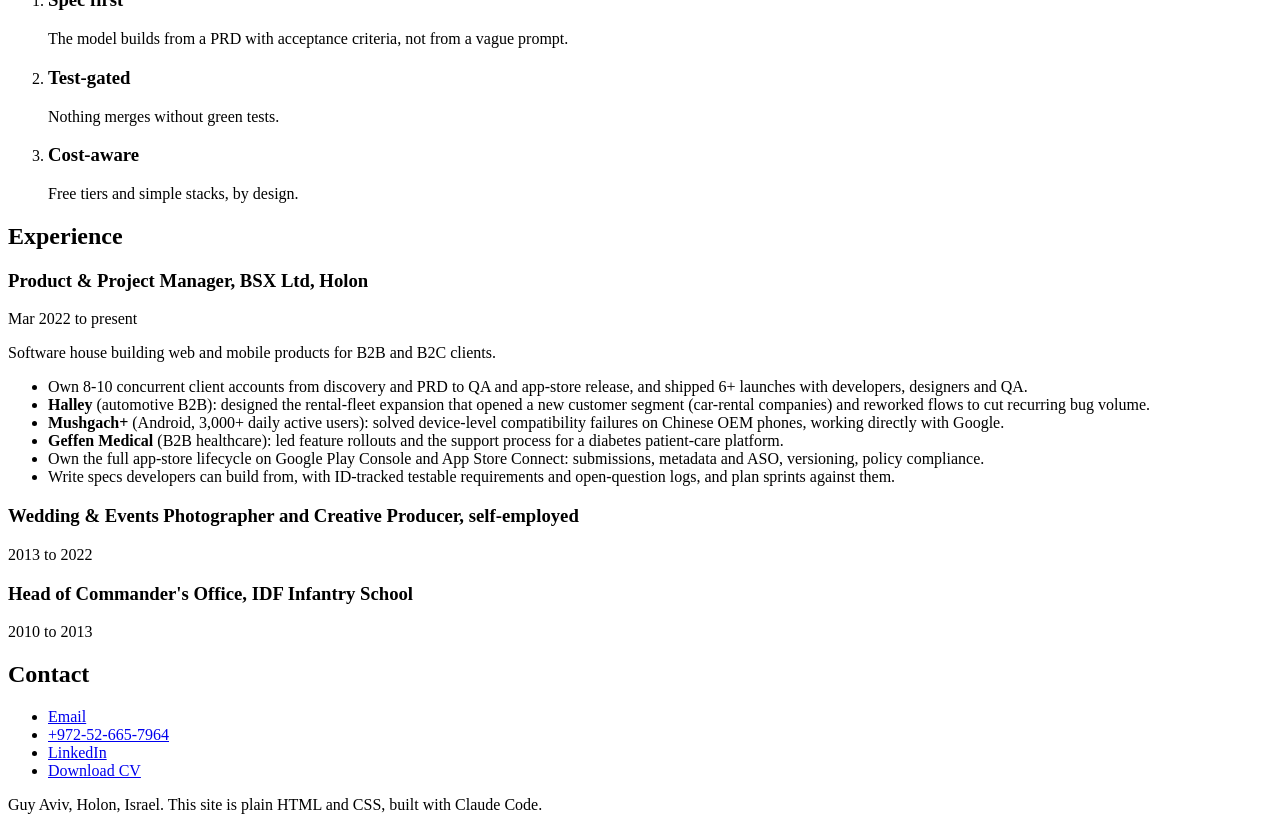
==== commit d49ac23b: "Skills card: the count up front and examples for complex builds; CV says chores Shows 17 as a big nu" ====
--- a/site/index.html
+++ b/site/index.html
@@ -197,18 +197,21 @@
       </figure>
     </article>
 
-    <article class="case compact" aria-labelledby="c-skills">
-      <div class="case-text">
-        <h3 id="c-skills">17 custom AI agent skills</h3>
-        <p class="kind">For Claude Code <span class="tag own">Own work</span></p>
-        <p>Reusable skills that run whole workflows the same way every time, the way I would write a process for a team. For example:</p>
-        <ul class="pills">
-          <li>A Python puzzle-book generator with verified solutions and print-ready PDFs</li>
-          <li>A spec architect</li>
-          <li>A Hebrew RTL fixer</li>
-          <li>A job-hunt engine</li>
-        </ul>
-      </div>
+    <article class="case compact skills" aria-labelledby="c-skills">
+      <div class="skills-head">
+        <p class="big-num">17</p>
+        <div>
+          <h3 id="c-skills">Custom AI agent skills</h3>
+          <p class="kind">For Claude Code <span class="tag own">Own work</span></p>
+          <p>Reusable skills that run whole workflows the same way every time, the way I would write a process for a team. Some that help with complex builds:</p>
+        </div>
+      </div>
+      <ul class="skill-list">
+        <li><strong>Spec architect</strong><span>Turns a vague request into a buildable spec: user stories with acceptance criteria QA can run, edge cases, API and data contracts, test plans.</span></li>
+        <li><strong>Product strategist</strong><span>Breaks a project into stages and writes the briefs for Claude Code subagents that build in parallel.</span></li>
+        <li><strong>Hebrew RTL forge</strong><span>Makes Hebrew and right-to-left work in code: CSS logical properties, mixed Hebrew and English text, Hebrew PDF generation.</span></li>
+        <li><strong>Puzzle forge</strong><span>Writes and runs Python that generates puzzles, verifies every solution, and compiles a print-ready PDF.</span></li>
+      </ul>
     </article>
   </section>
 
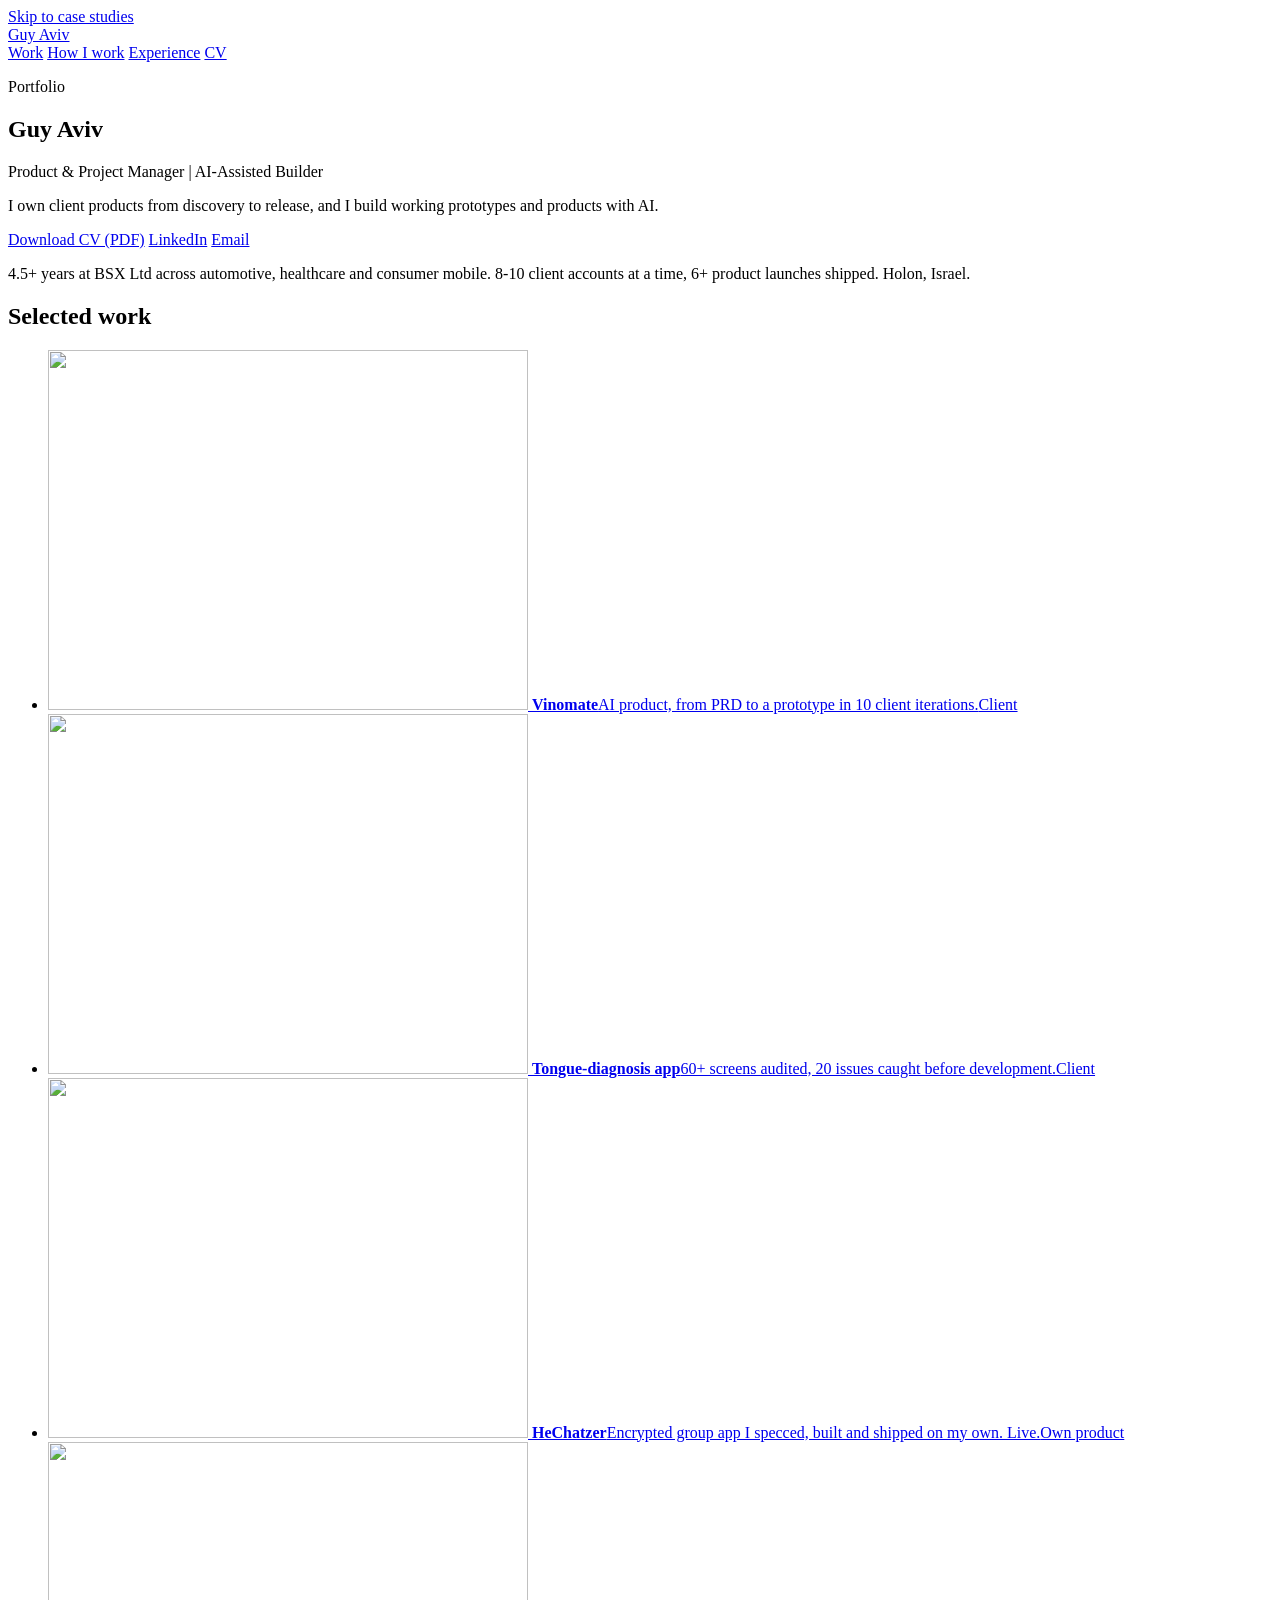
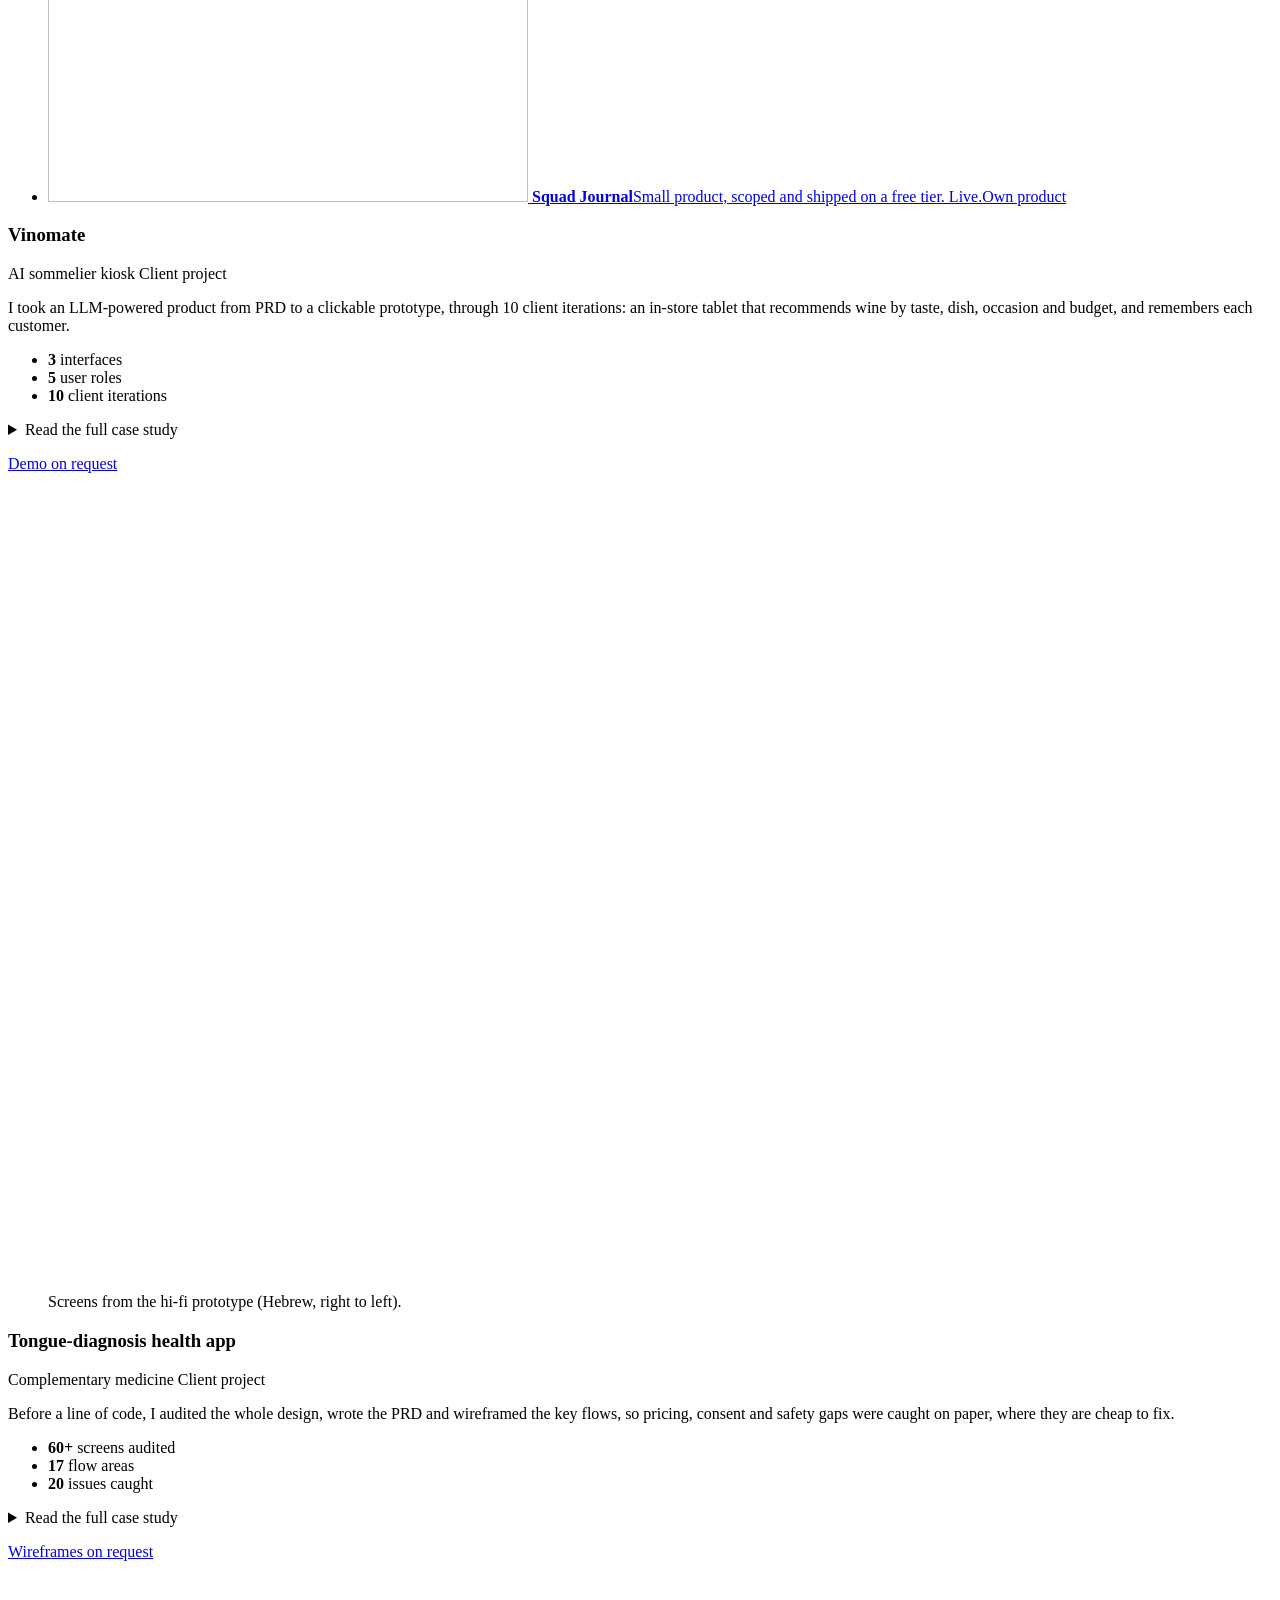
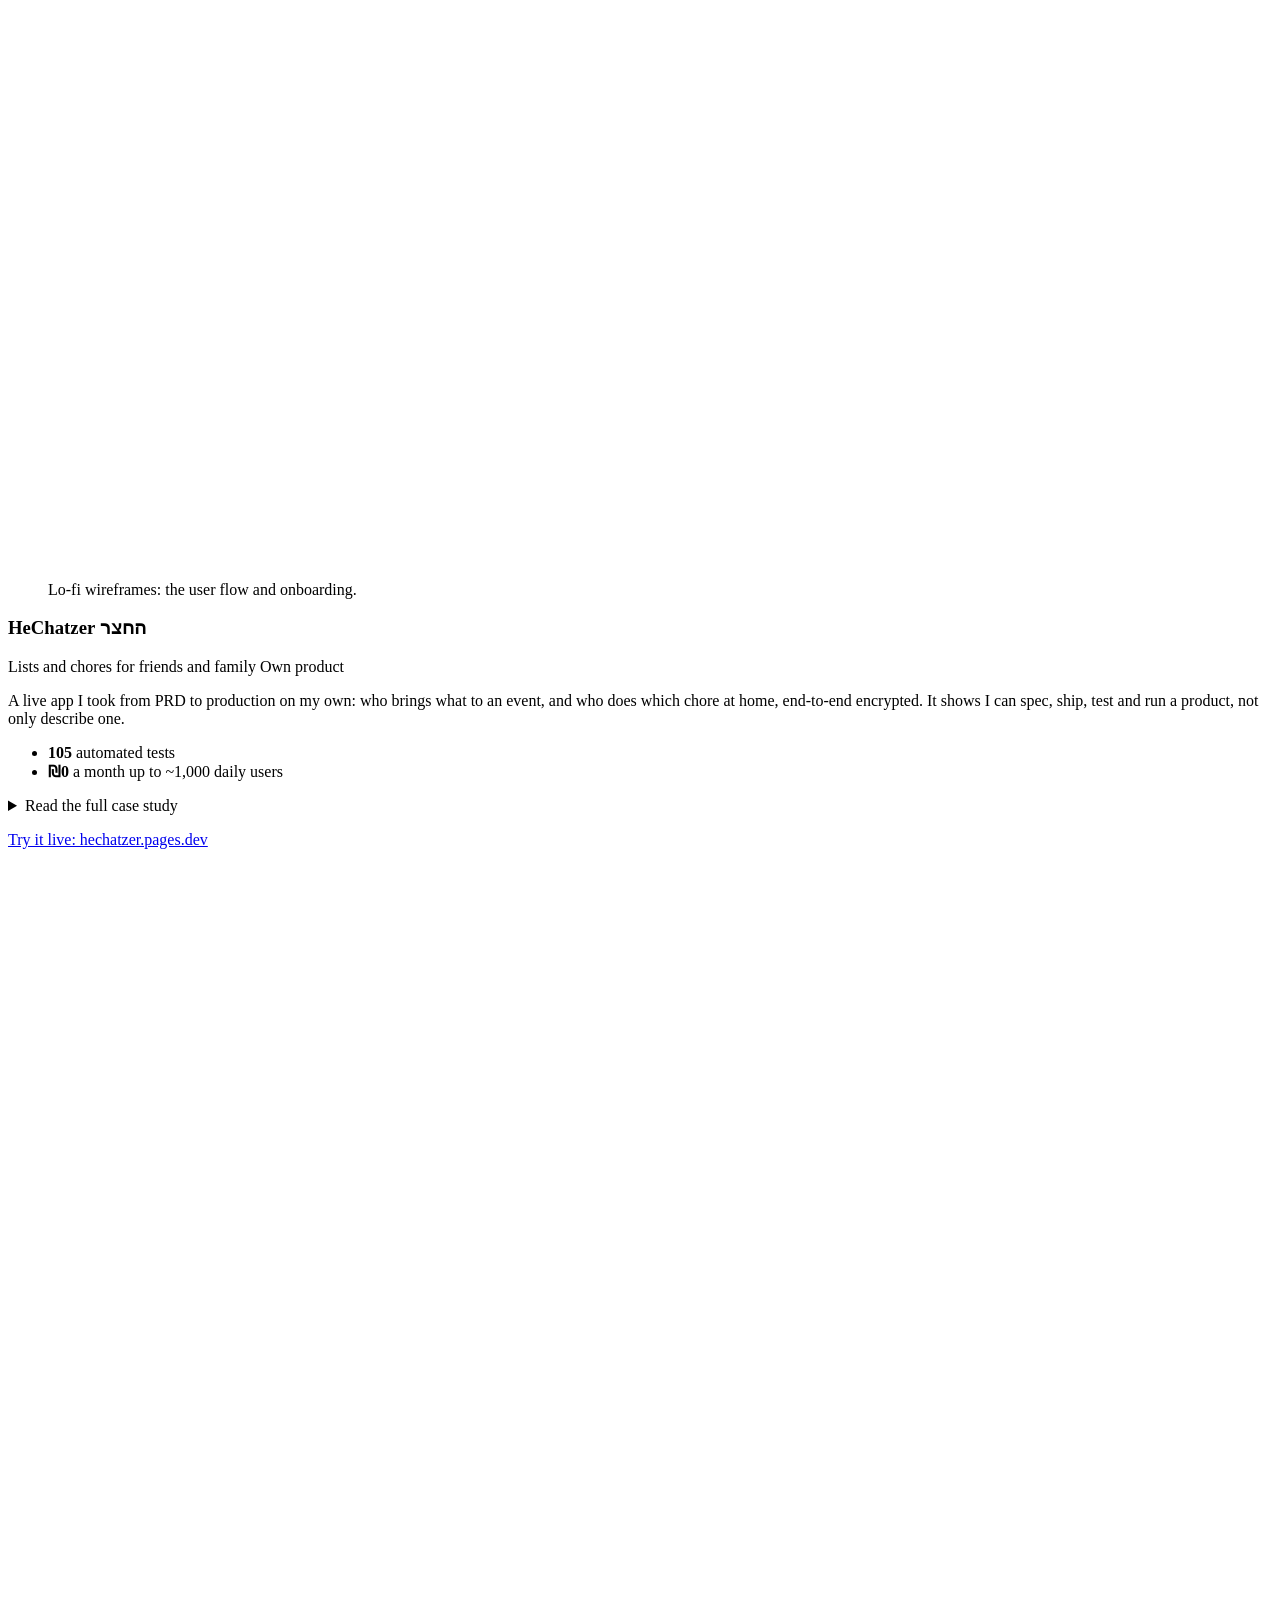
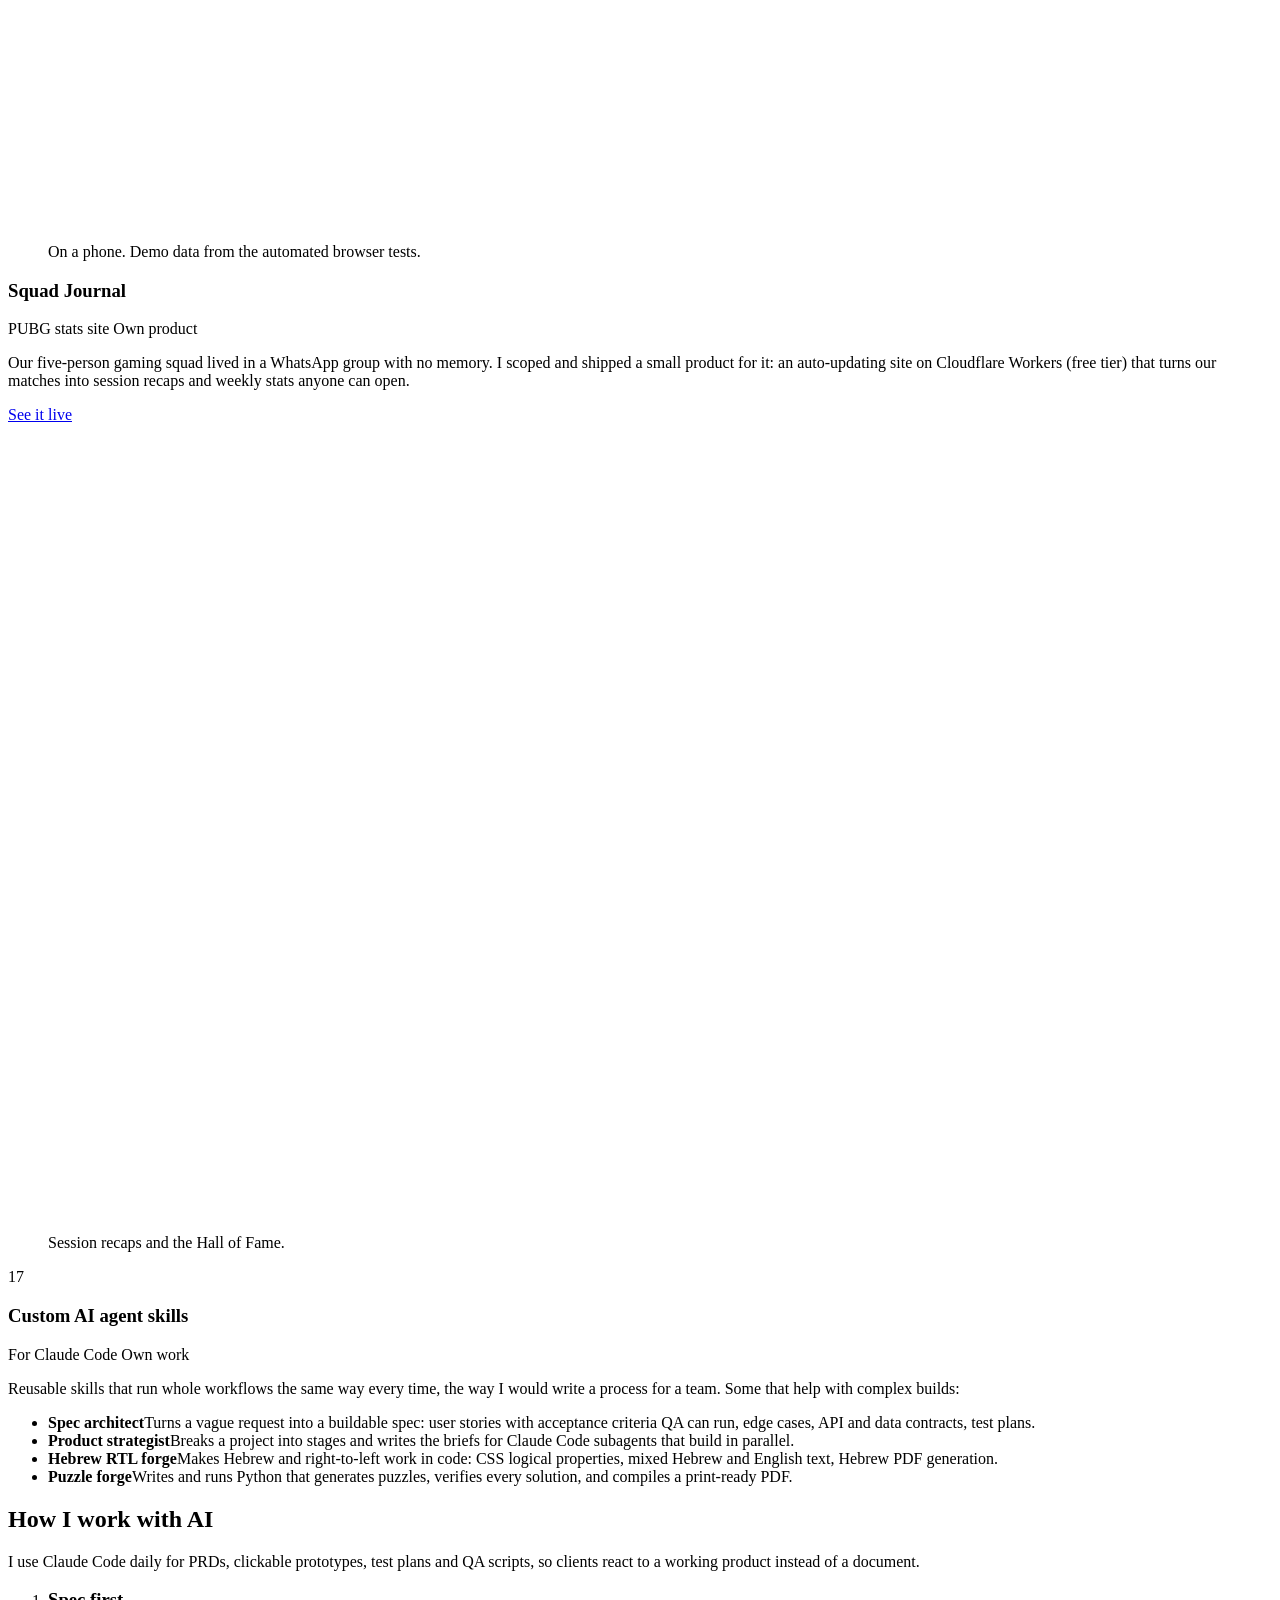
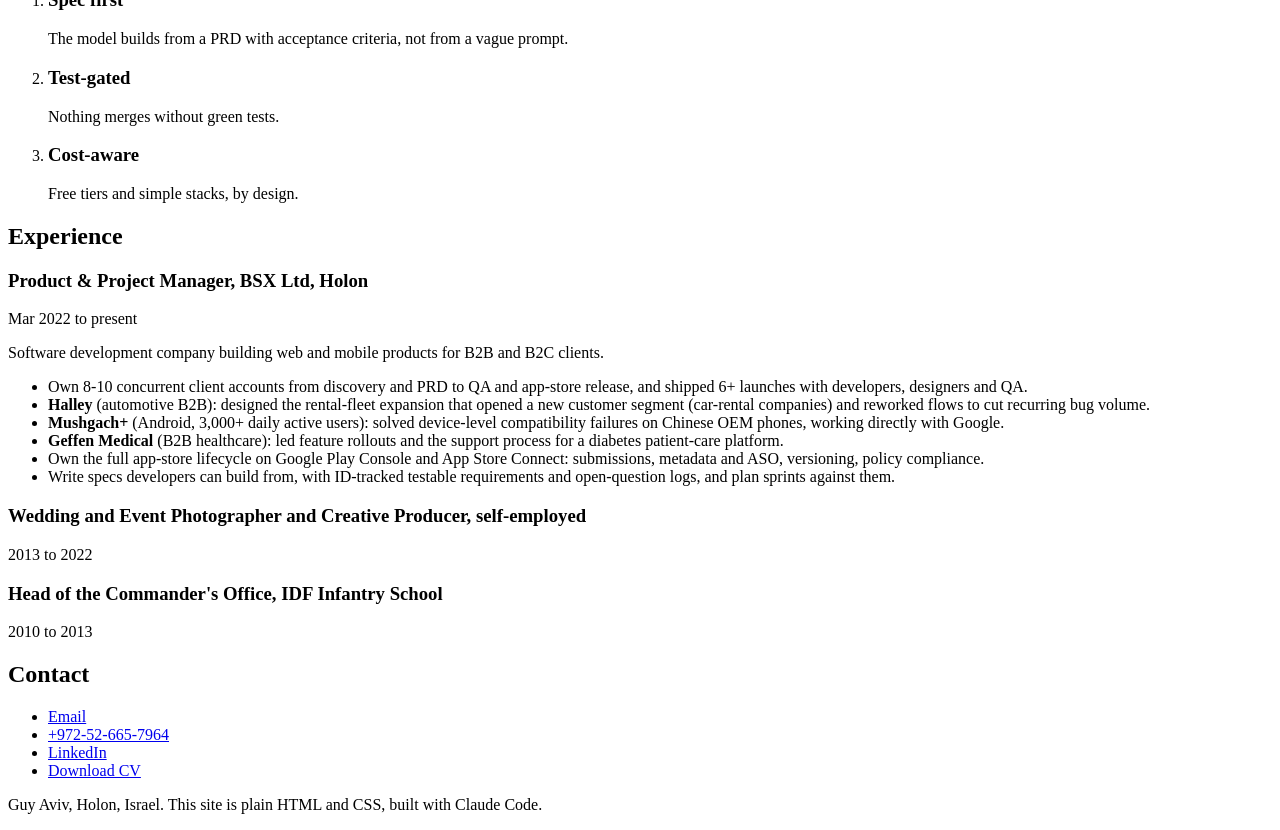
==== commit eda1080e: "Copy-translator skill, and natural English on the site and the CV New project skill (.claude/skills/" ====
--- a/site/index.html
+++ b/site/index.html
@@ -67,7 +67,7 @@
       </a></li>
       <li><a href="#hechatzer">
         <img src="/img/tile-hechatzer.webp" width="480" height="360" alt="" data-decorative decoding="async">
-        <span class="tile-text"><strong>HeChatzer</strong><span>Encrypted group app I specced, built and shipped alone. Live.</span><span class="tag own">Own product</span></span>
+        <span class="tile-text"><strong>HeChatzer</strong><span>Encrypted group app I specced, built and shipped on my own. Live.</span><span class="tag own">Own product</span></span>
       </a></li>
       <li><a href="#squad">
         <img src="/img/tile-squad.webp" width="480" height="360" alt="" data-decorative decoding="async">
@@ -92,7 +92,7 @@
             <div><dt>My role</dt><dd>Product manager on a client project: requirements, prototype and design handoff.</dd></div>
             <div><dt>What I did</dt><dd>
               <ul>
-                <li>Wrote the PRD: testable, ID-tracked requirements for 3 interfaces (customer kiosk, store back office, super admin), 5 user roles, and a server-side LLM for the chat sommelier and catalogue enrichment.</li>
+                <li>Wrote the PRD: testable, ID-tracked requirements for 3 interfaces (customer kiosk, store back office, super admin), 5 user roles, and a server-side LLM for the chat sommelier and catalog enrichment.</li>
                 <li>Built the interactive hi-fi prototype with Claude Code and took it through 10 client iterations: SMS/QR sign-in, taste-profile scales, a returning-customer feedback loop, event planning, offline guest mode, Hebrew RTL.</li>
                 <li>Wrote a 12-part Figma Make prompt library for design handoff, and worked on the investor deck.</li>
               </ul>
@@ -104,7 +104,7 @@
       </div>
       <figure class="media tablet">
         <video class="clip" muted loop playsinline preload="none" width="600" height="800" poster="/video/vinomate-poster.webp"
-               aria-label="Vinomate prototype in Hebrew: splash screen, choosing favourite fruits, the taste profile, event planning, the chat sommelier, and the Israel wine-region map." data-src="/video/vinomate.mp4" data-name="Vinomate"></video>
+               aria-label="Vinomate prototype in Hebrew: splash screen, choosing favorite fruits, the taste profile, event planning, the chat sommelier, and the Israel wine-region map." data-src="/video/vinomate.mp4" data-name="Vinomate"></video>
         <figcaption>Screens from the hi-fi prototype (Hebrew, right to left).</figcaption>
       </figure>
     </article>
@@ -232,7 +232,7 @@
         <h3>Product &amp; Project Manager, <span class="org">BSX Ltd, Holon</span></h3>
         <p class="when">Mar 2022 to present</p>
       </div>
-      <p class="muted">Software house building web and mobile products for B2B and B2C clients.</p>
+      <p class="muted">Software development company building web and mobile products for B2B and B2C clients.</p>
       <ul>
         <li>Own 8-10 concurrent client accounts from discovery and PRD to QA and app-store release, and shipped 6+ launches with developers, designers and QA.</li>
         <li><strong>Halley</strong> (automotive B2B): designed the rental-fleet expansion that opened a new customer segment (car-rental companies) and reworked flows to cut recurring bug volume.</li>
@@ -244,13 +244,13 @@
     </div>
     <div class="job">
       <div class="job-head">
-        <h3>Wedding &amp; Events Photographer and Creative Producer, <span class="org">self-employed</span></h3>
+        <h3>Wedding and Event Photographer and Creative Producer, <span class="org">self-employed</span></h3>
         <p class="when">2013 to 2022</p>
       </div>
     </div>
     <div class="job">
       <div class="job-head">
-        <h3>Head of Commander's Office, <span class="org">IDF Infantry School</span></h3>
+        <h3>Head of the Commander's Office, <span class="org">IDF Infantry School</span></h3>
         <p class="when">2010 to 2013</p>
       </div>
     </div>
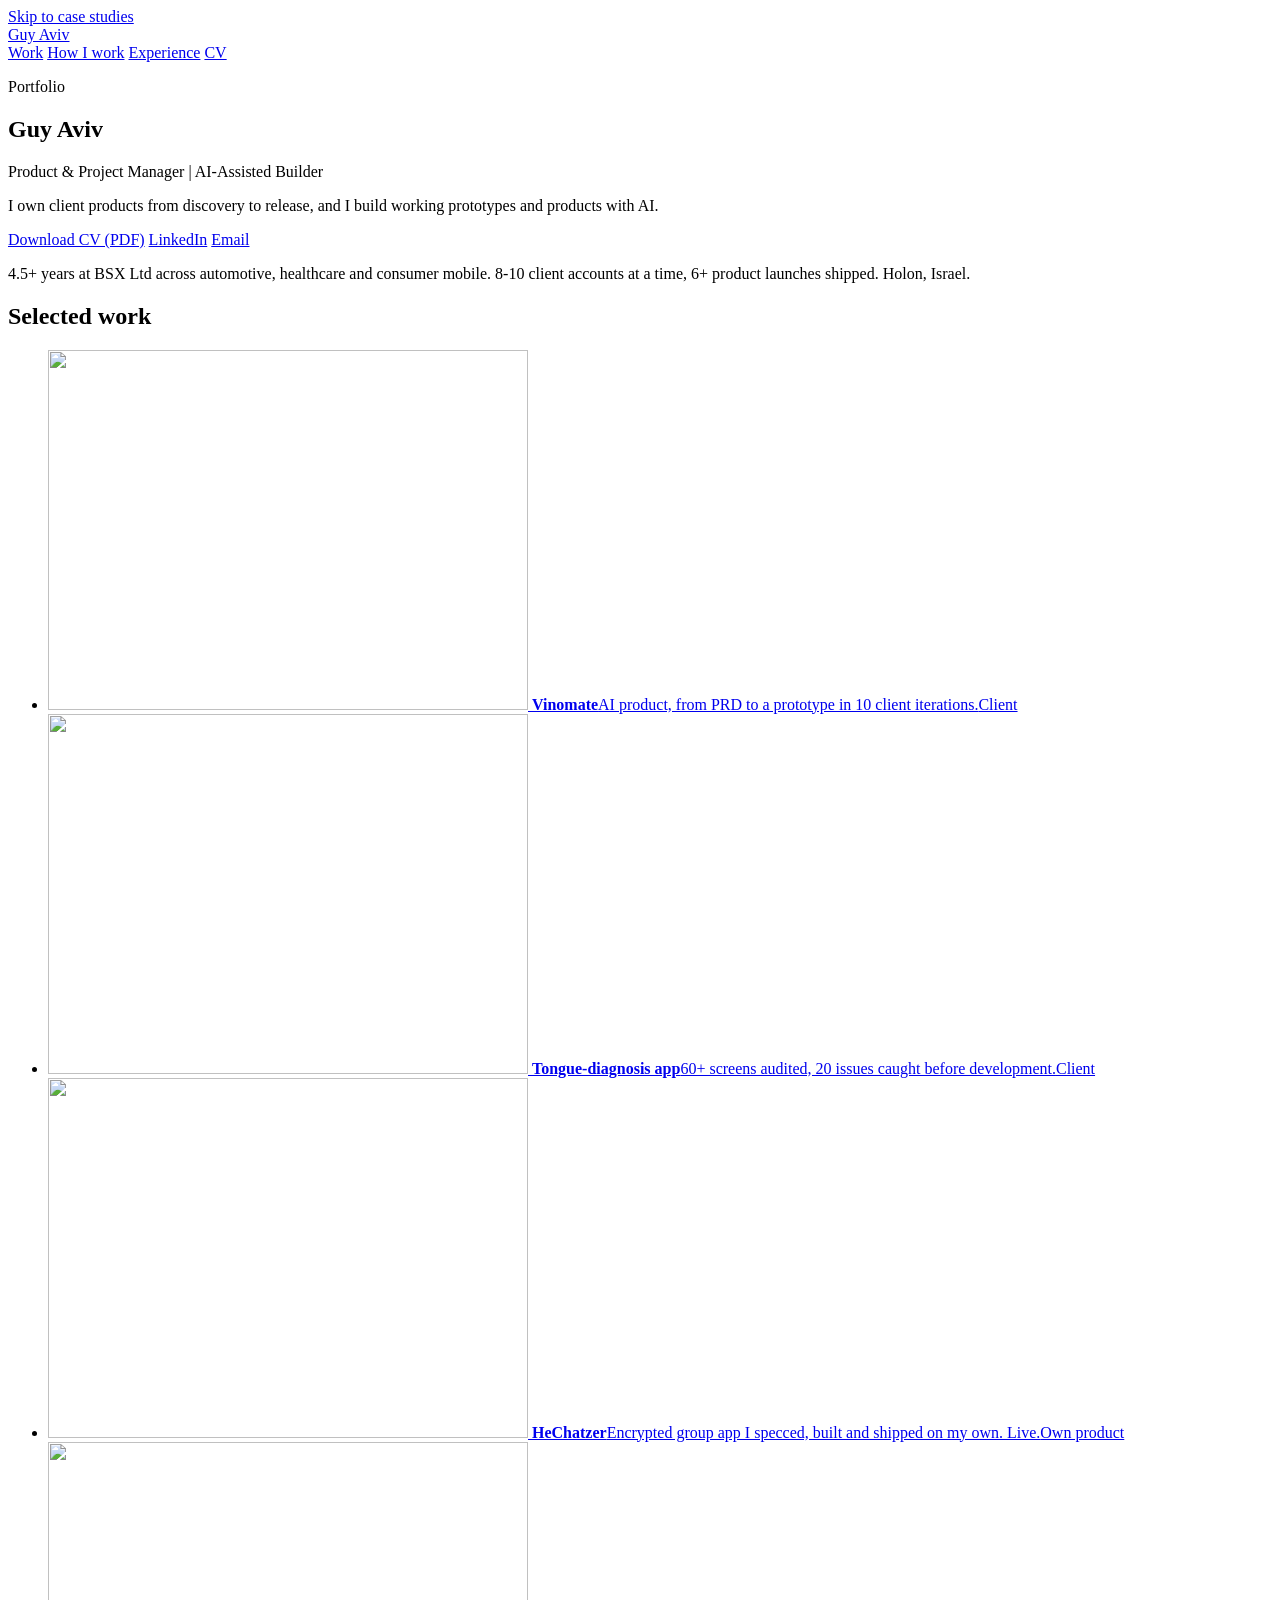
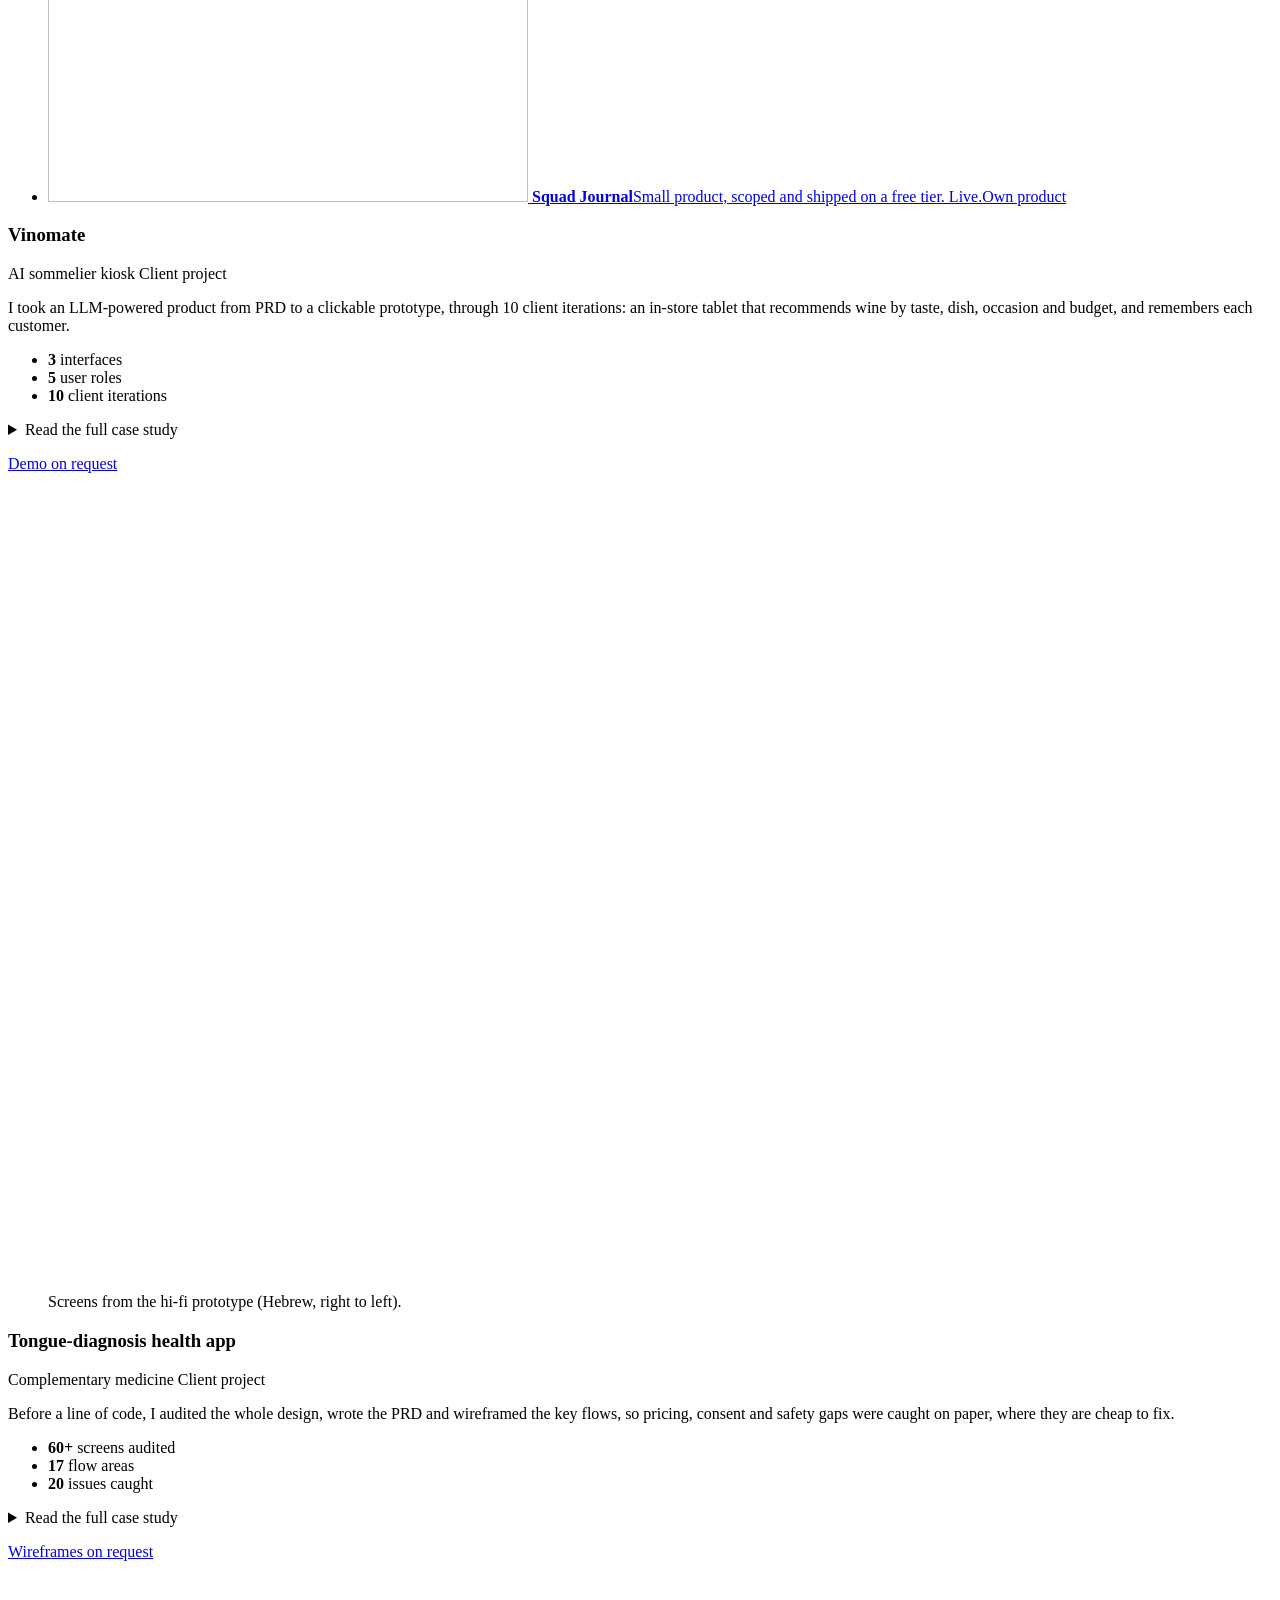
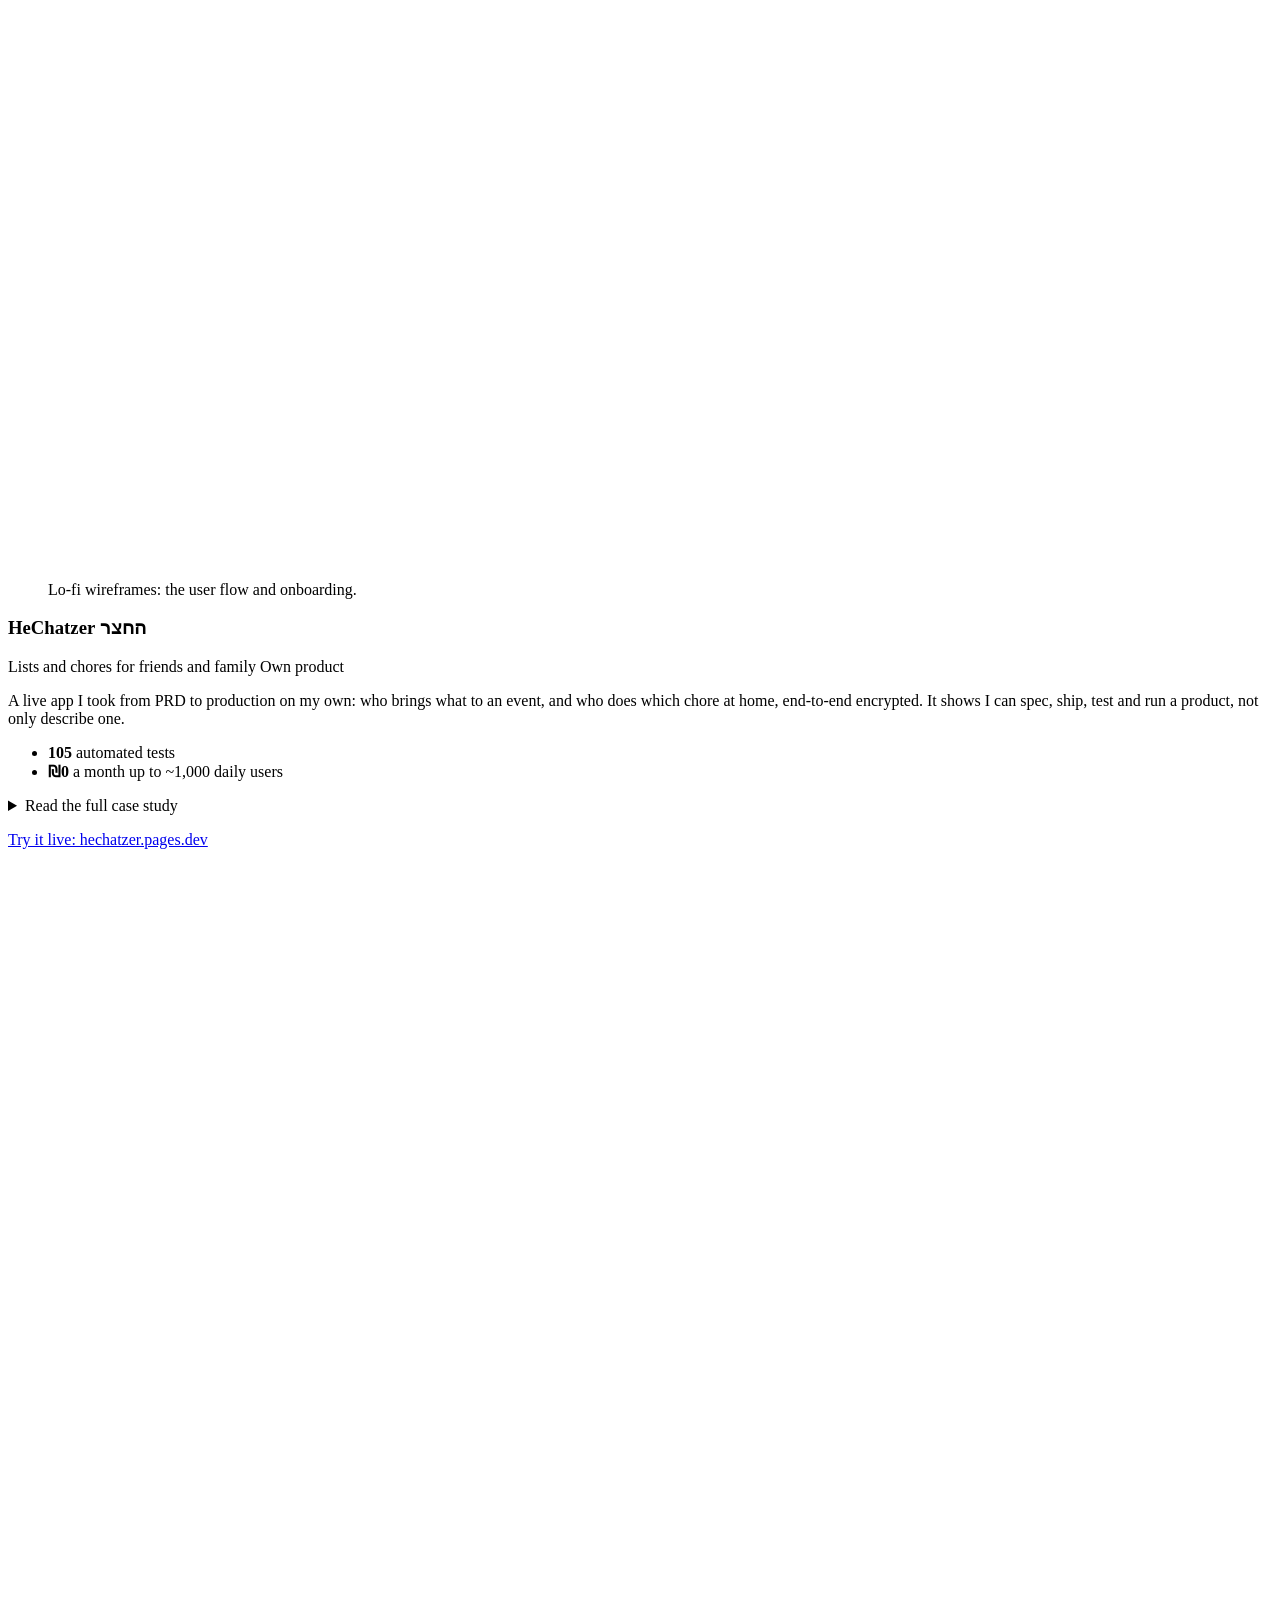
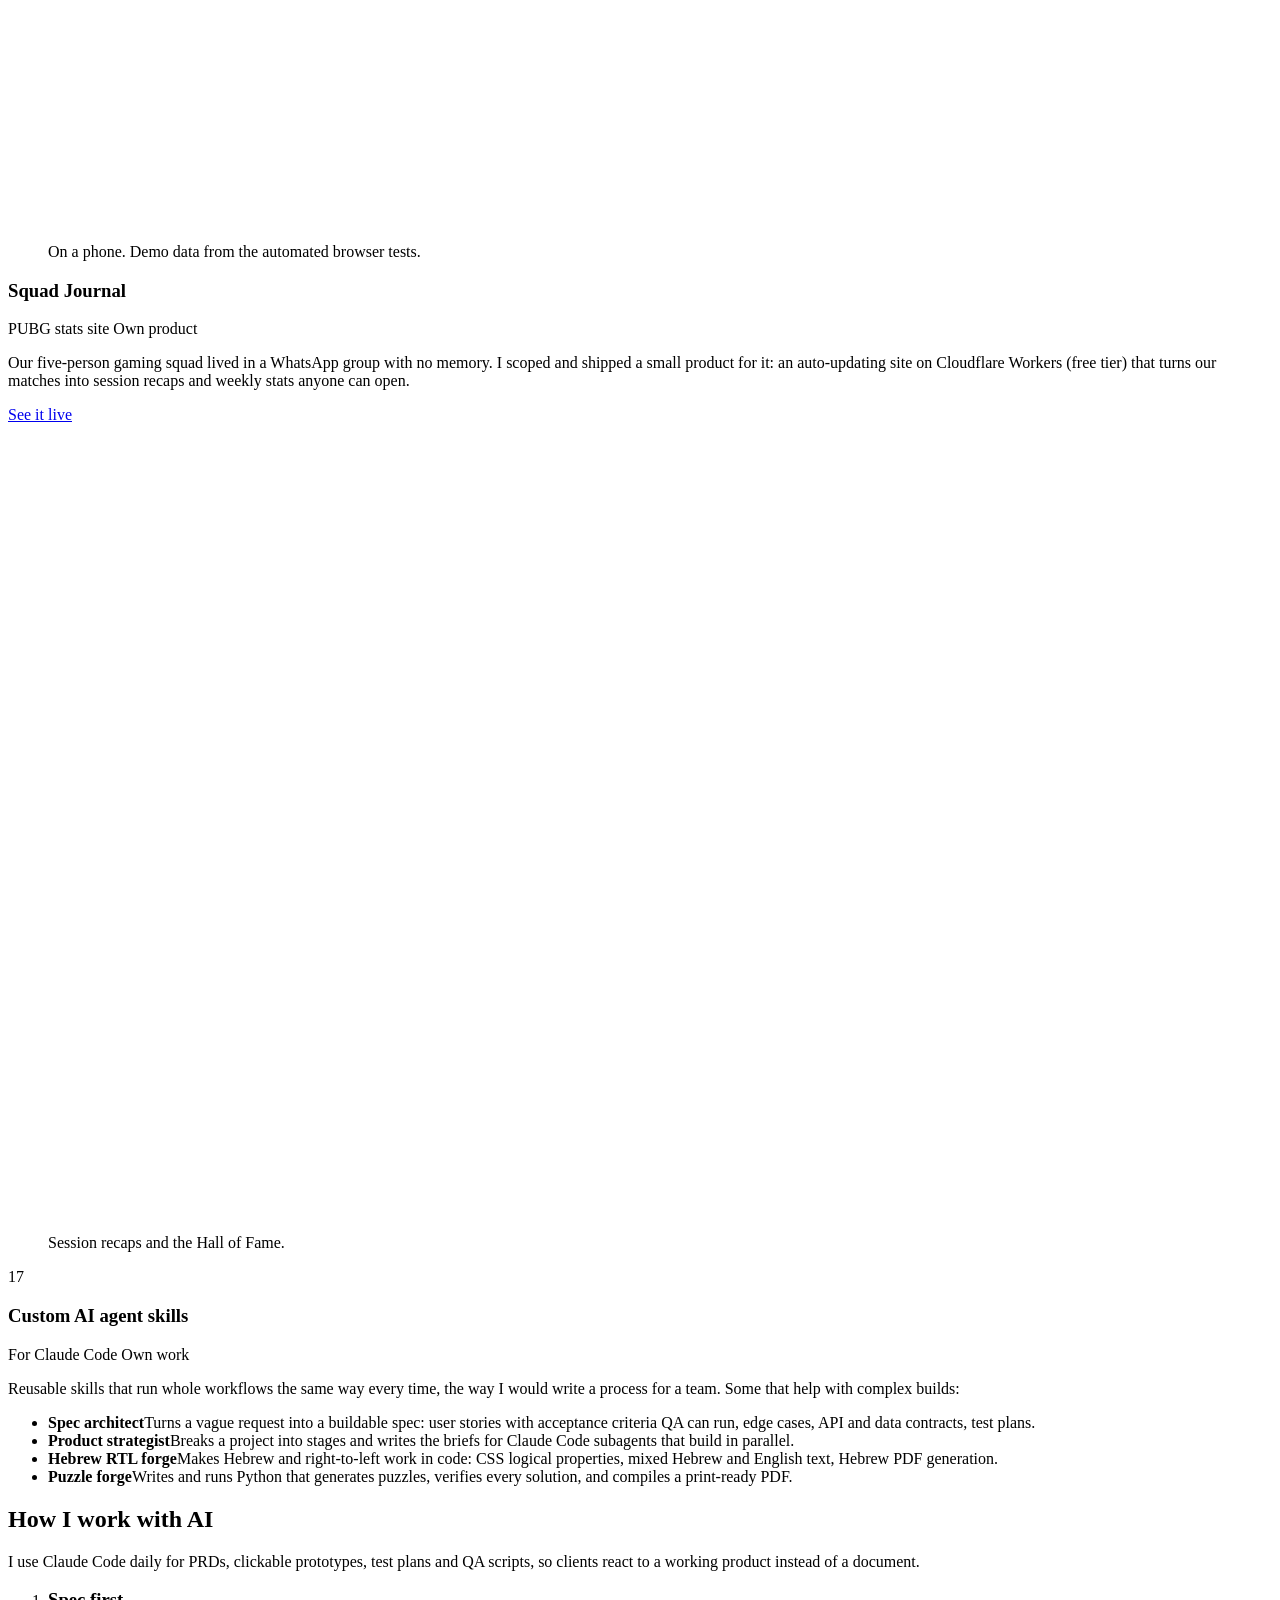
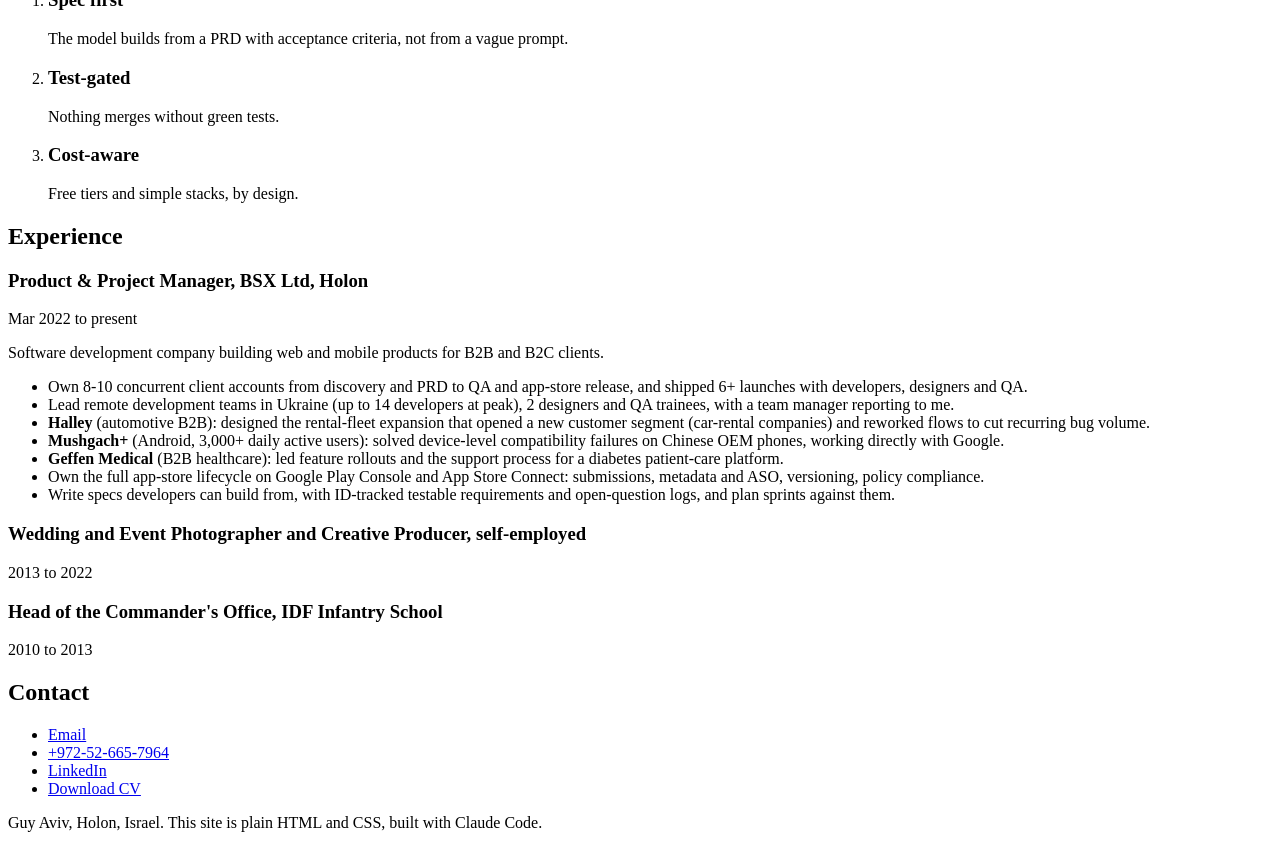
==== commit 1be84568: "CV and site: team leadership bullet, drop the courses line, SQL marked basic The CV PDF is now built" ====
--- a/site/index.html
+++ b/site/index.html
@@ -235,6 +235,7 @@
       <p class="muted">Software development company building web and mobile products for B2B and B2C clients.</p>
       <ul>
         <li>Own 8-10 concurrent client accounts from discovery and PRD to QA and app-store release, and shipped 6+ launches with developers, designers and QA.</li>
+        <li>Lead remote development teams in Ukraine (up to 14 developers at peak), 2 designers and QA trainees, with a team manager reporting to me.</li>
         <li><strong>Halley</strong> (automotive B2B): designed the rental-fleet expansion that opened a new customer segment (car-rental companies) and reworked flows to cut recurring bug volume.</li>
         <li><strong>Mushgach+</strong> (Android, 3,000+ daily active users): solved device-level compatibility failures on Chinese OEM phones, working directly with Google.</li>
         <li><strong>Geffen Medical</strong> (B2B healthcare): led feature rollouts and the support process for a diabetes patient-care platform.</li>
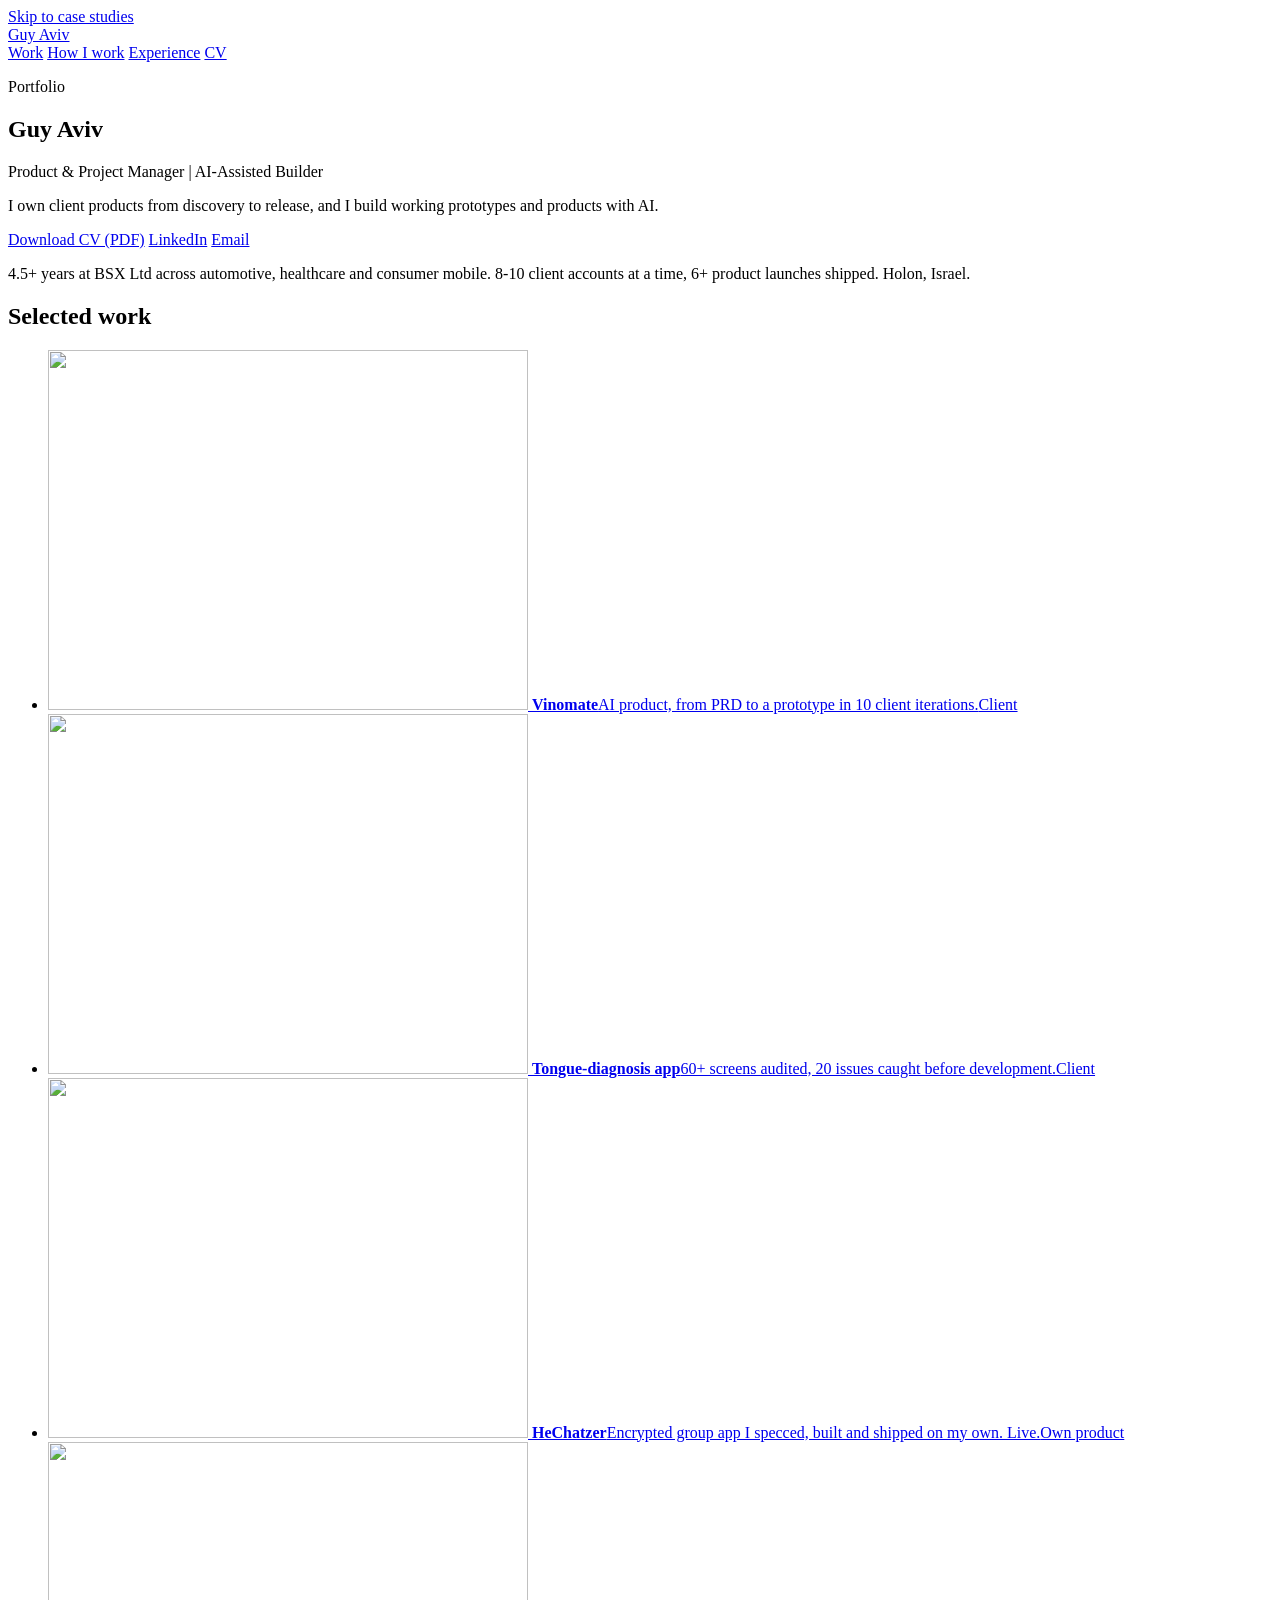
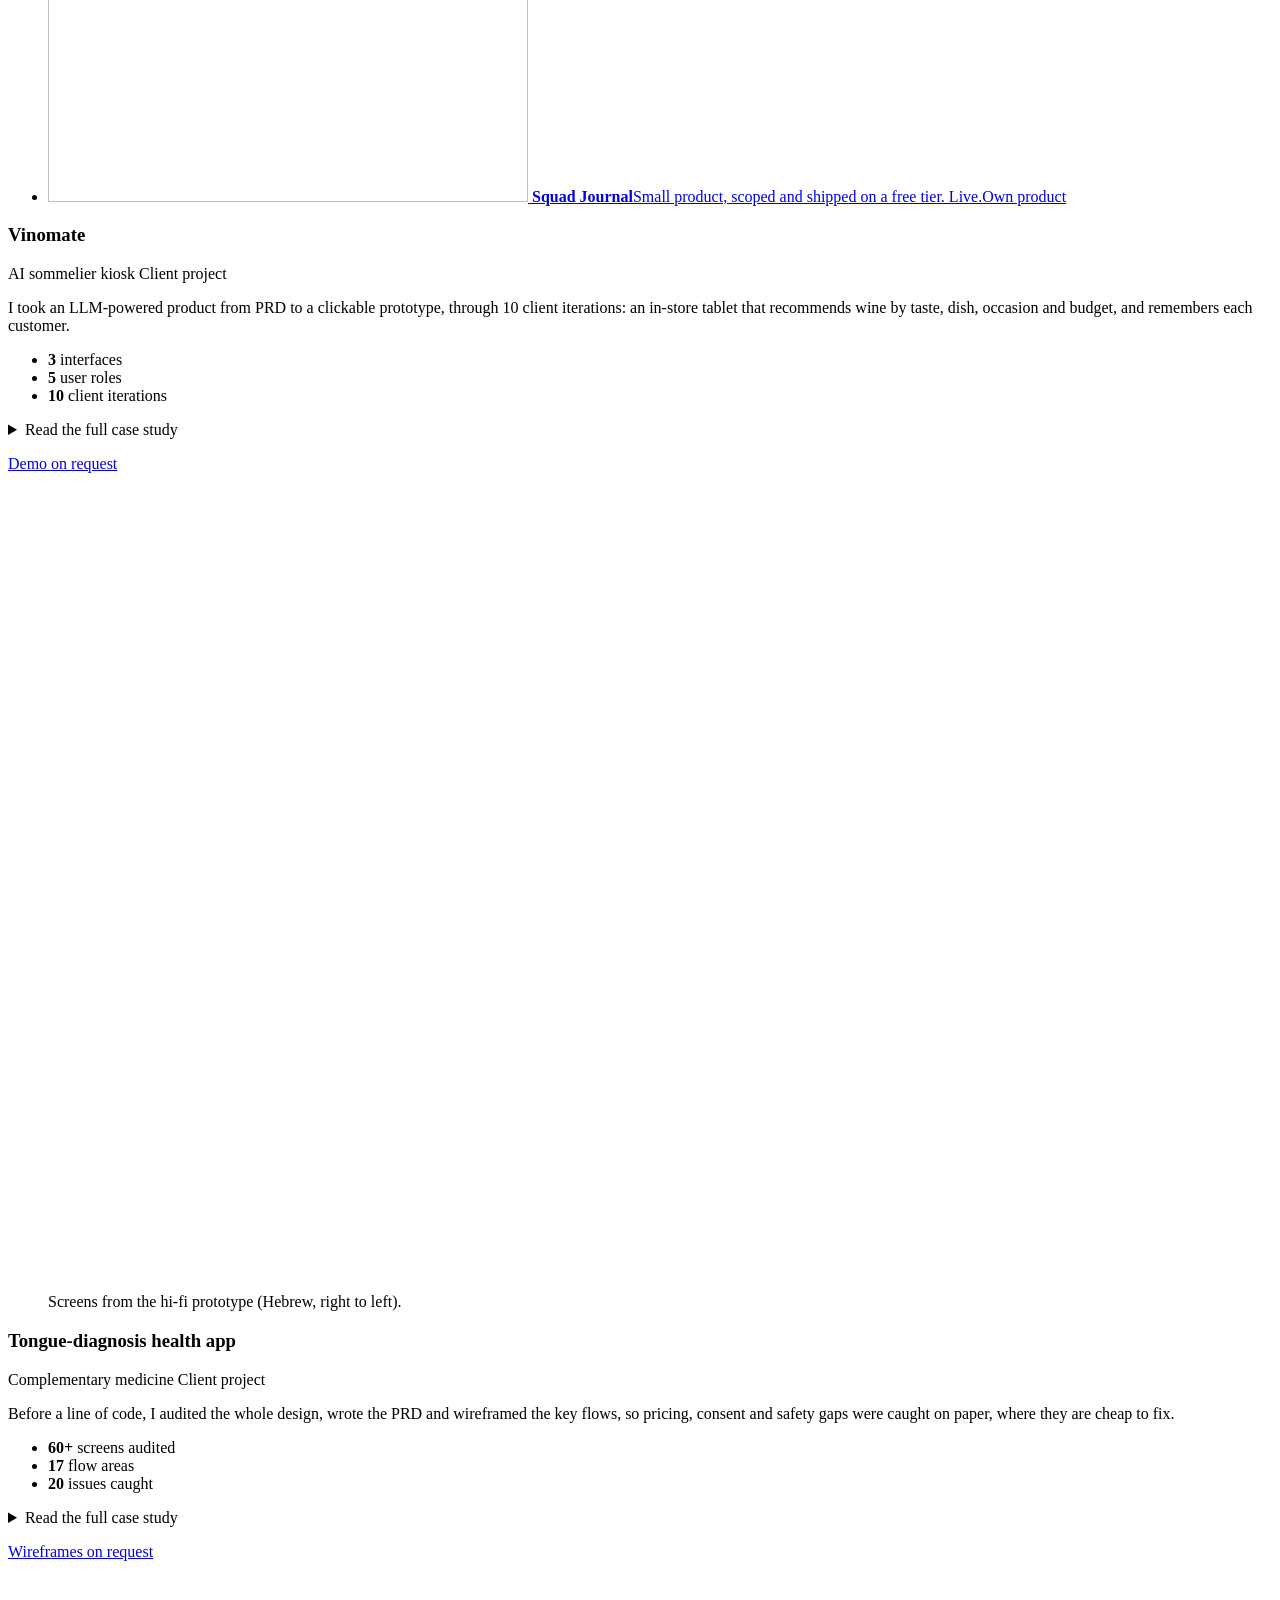
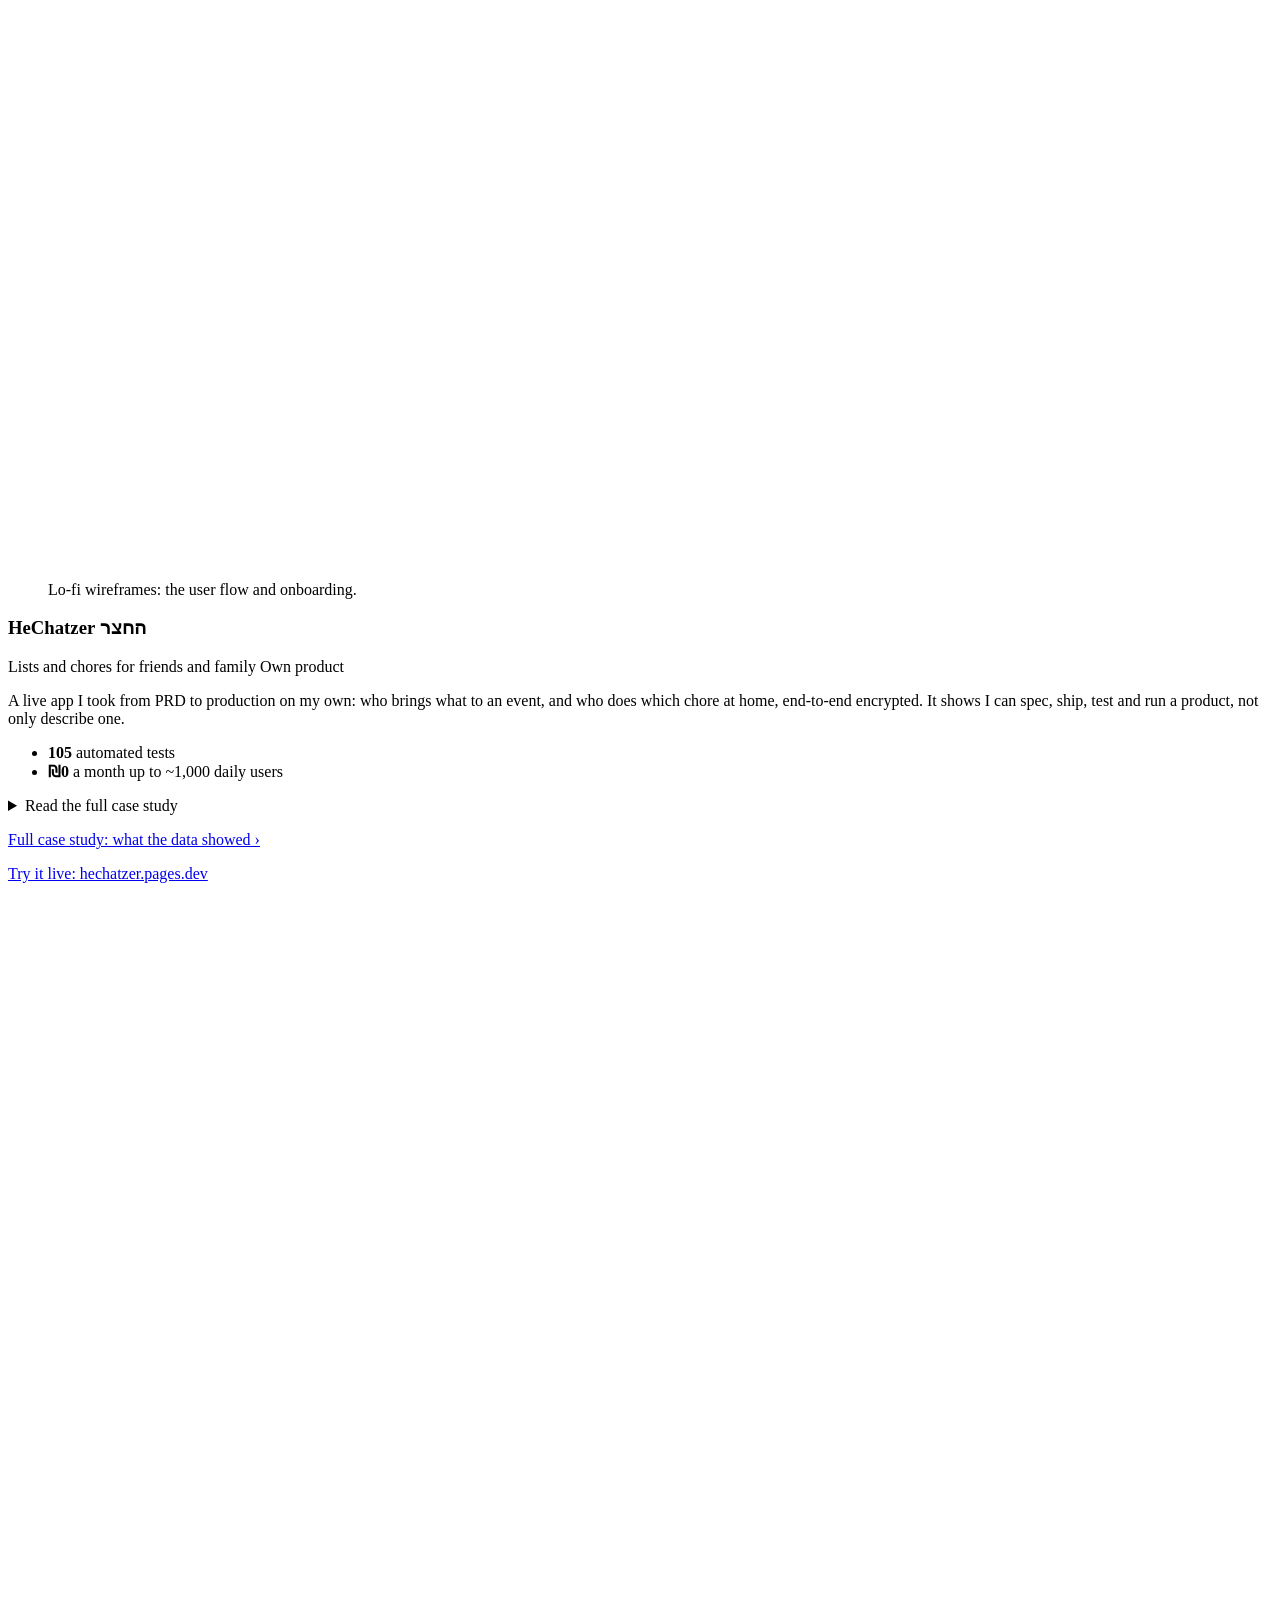
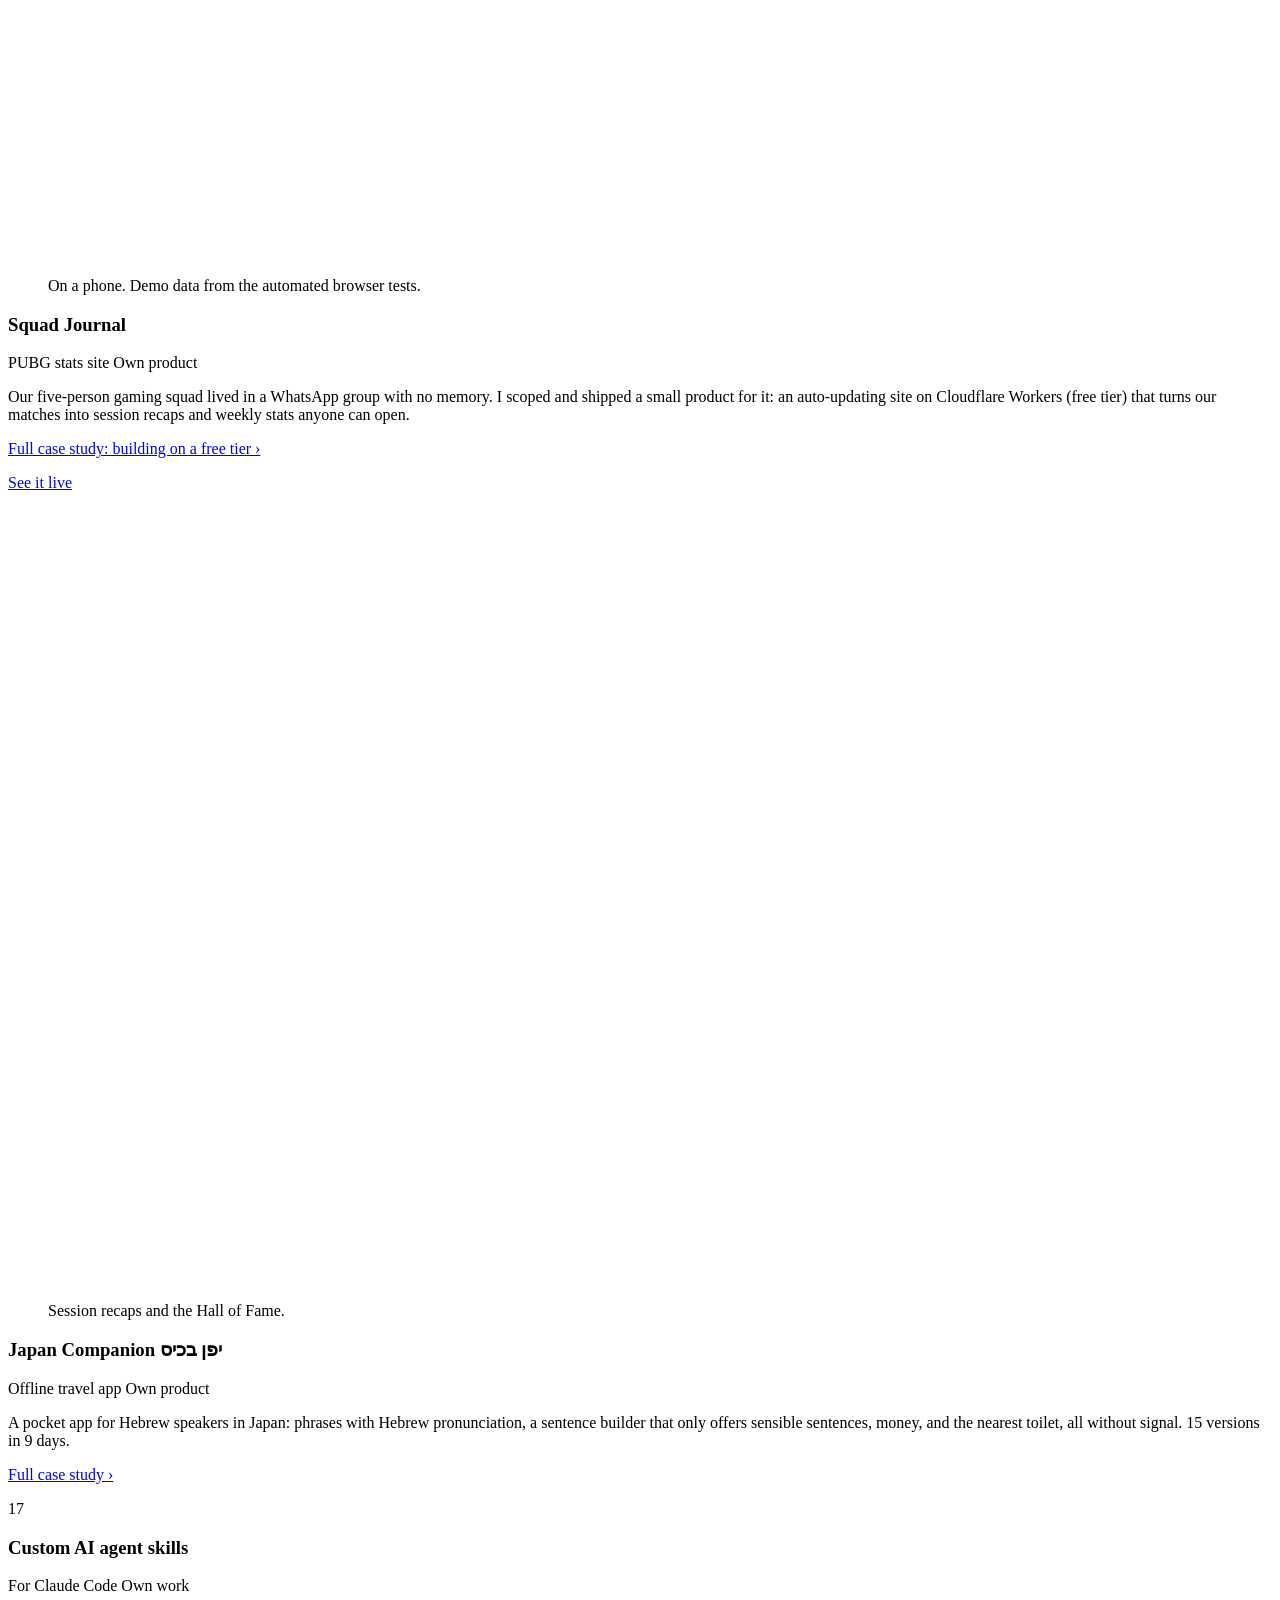
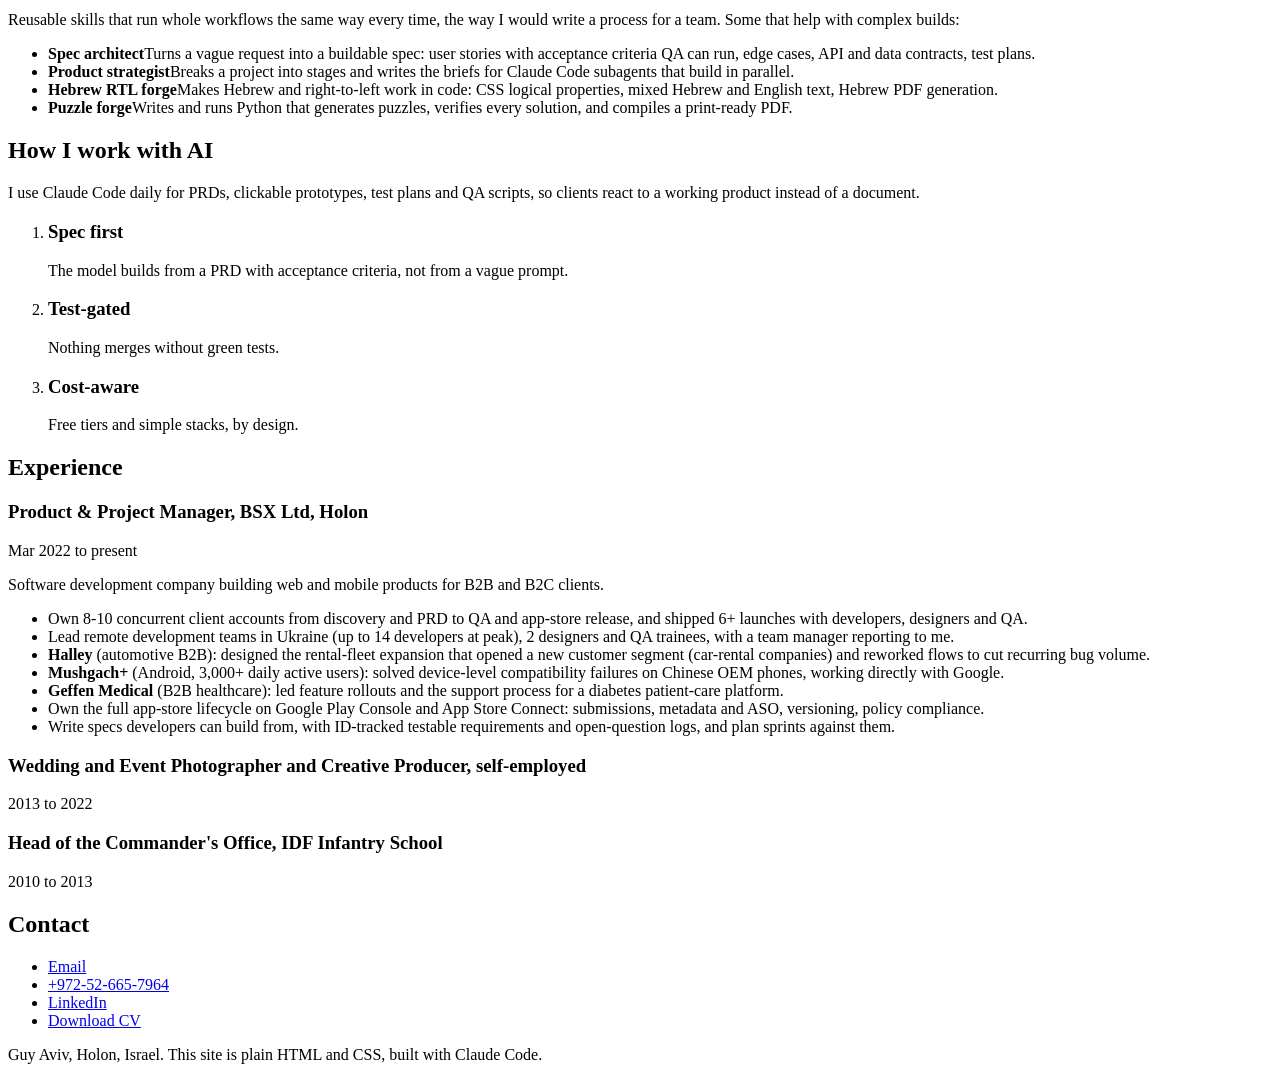
==== commit 247d744d: "Case-study pages for HeChatzer, Squad Journal and Japan Companion - /work/hechatzer, /work/squad-jou" ====
--- a/site/index.html
+++ b/site/index.html
@@ -174,6 +174,7 @@
             <div><dt>Result</dt><dd>105 automated tests (51 unit, 24 server, 30 browser on 3 phones) gate every merge in GitHub Actions. Designed to run at ₪0 a month up to ~1,000 daily users.</dd></div>
           </dl>
         </details>
+        <p class="link"><a href="/work/hechatzer">Full case study: what the data showed ›</a></p>
         <p class="link"><a href="https://hechatzer.pages.dev/" rel="noopener">Try it live: hechatzer.pages.dev</a></p>
       </div>
       <figure class="media phone">
@@ -188,6 +189,7 @@
         <h3 id="c-squad">Squad Journal</h3>
         <p class="kind">PUBG stats site <span class="tag own">Own product</span></p>
         <p class="outcome">Our five-person gaming squad lived in a WhatsApp group with no memory. I scoped and shipped a small product for it: an auto-updating site on Cloudflare Workers (free tier) that turns our matches into session recaps and weekly stats anyone can open.</p>
+        <p class="link"><a href="/work/squad-journal">Full case study: building on a free tier ›</a></p>
         <p class="link"><a href="https://squad-journal.guyyyy15-web.workers.dev/" rel="noopener">See it live</a></p>
       </div>
       <figure class="media">
@@ -195,6 +197,13 @@
                aria-label="Squad Journal, dark theme: scrolling through session recaps, then the Hall of Fame with ranks and best duos." data-src="/video/squad.mp4" data-name="Squad Journal"></video>
         <figcaption>Session recaps and the Hall of Fame.</figcaption>
       </figure>
+    </article>
+
+    <article id="japan" class="case compact" aria-labelledby="c-japan">
+      <h3 id="c-japan">Japan Companion <bdi lang="he">יפן בכיס</bdi></h3>
+      <p class="kind">Offline travel app <span class="tag own">Own product</span></p>
+      <p>A pocket app for Hebrew speakers in Japan: phrases with Hebrew pronunciation, a sentence builder that only offers sensible sentences, money, and the nearest toilet, all without signal. 15 versions in 9 days.</p>
+      <p class="link"><a href="/work/japan-companion">Full case study ›</a></p>
     </article>
 
     <article class="case compact skills" aria-labelledby="c-skills">
